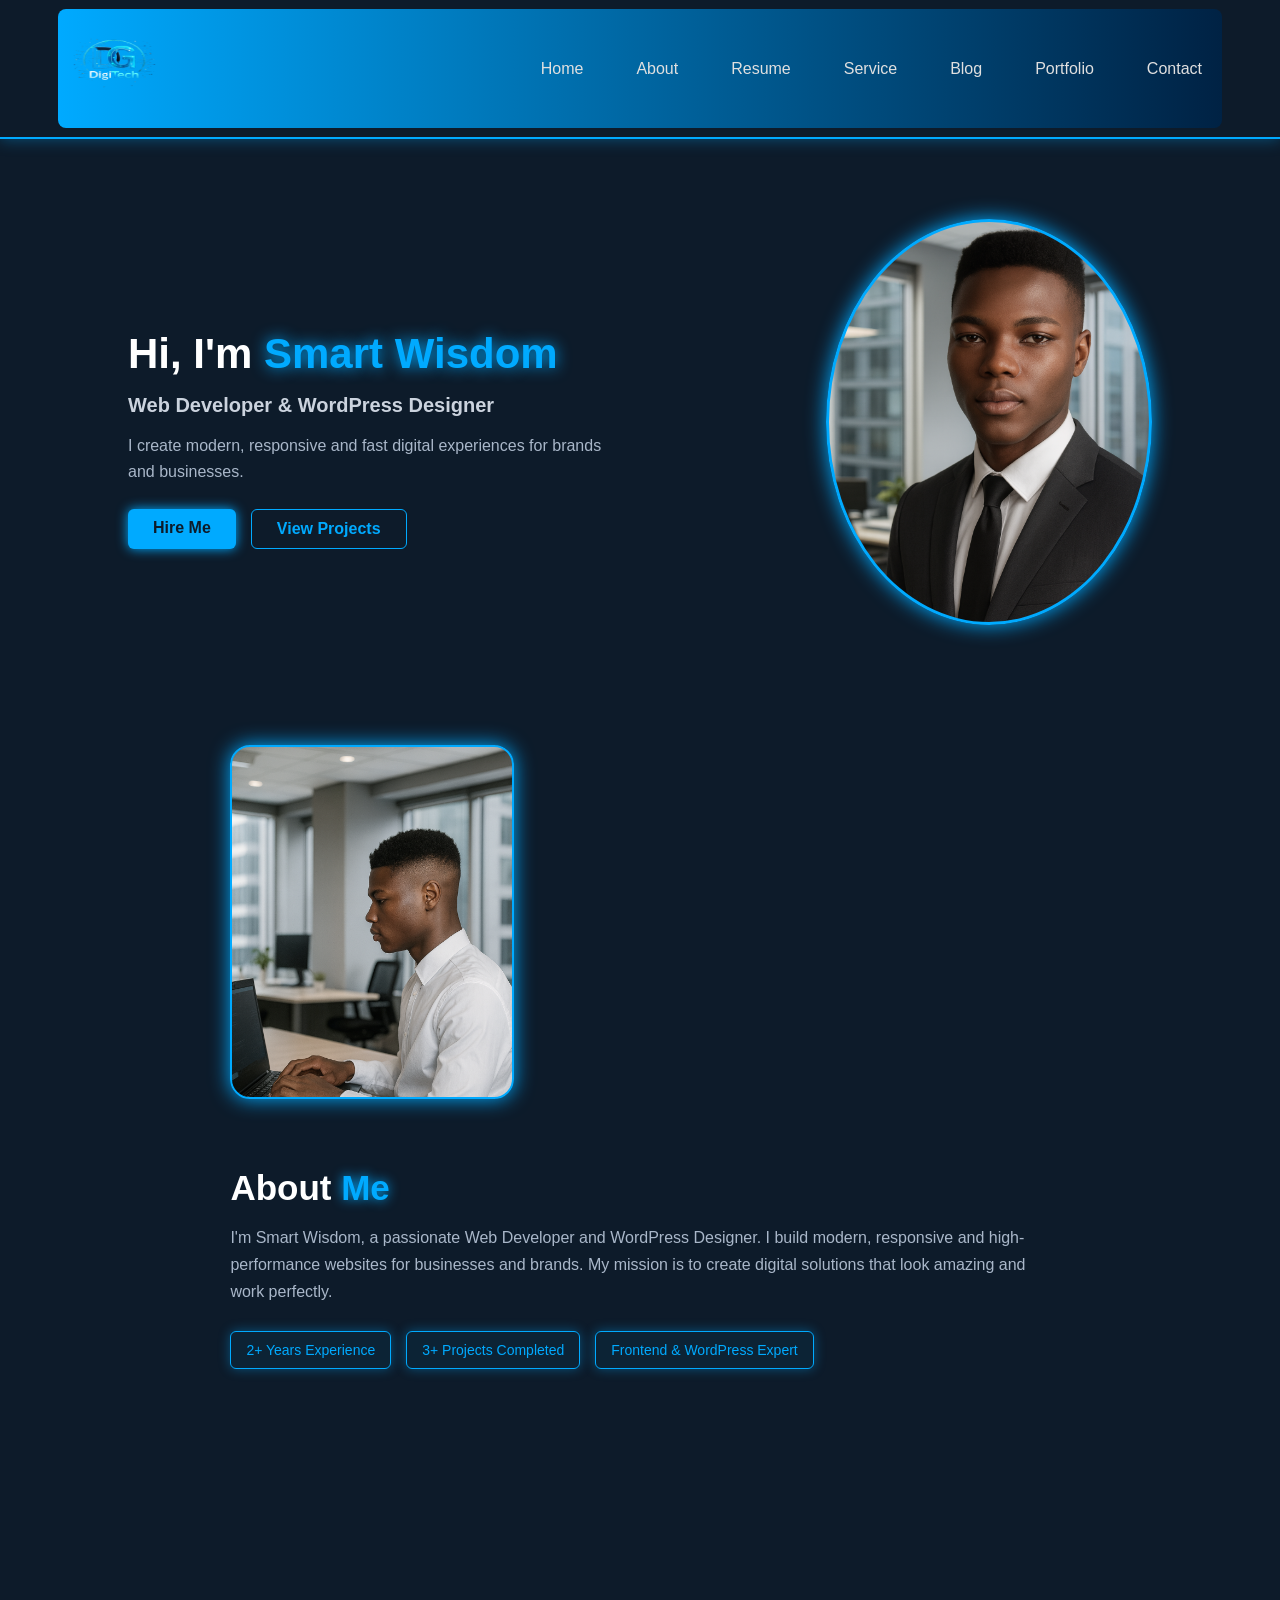
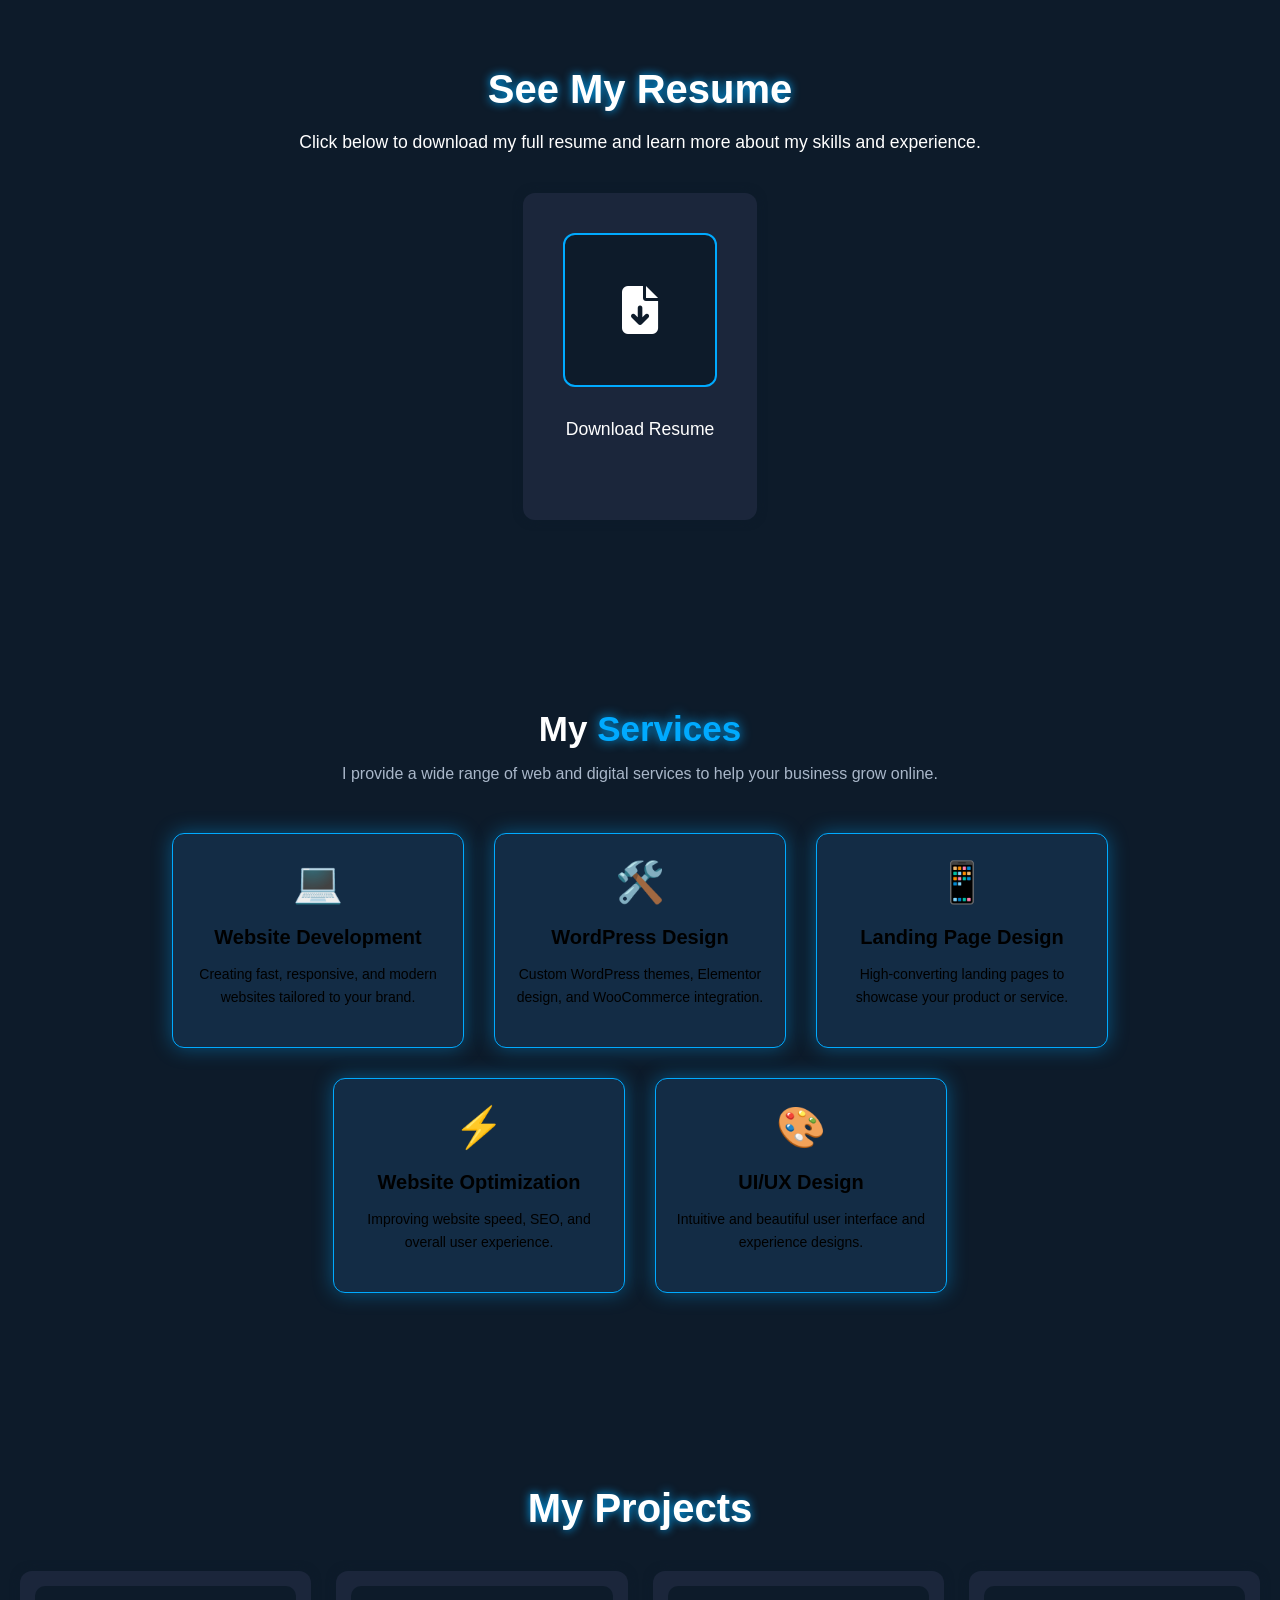
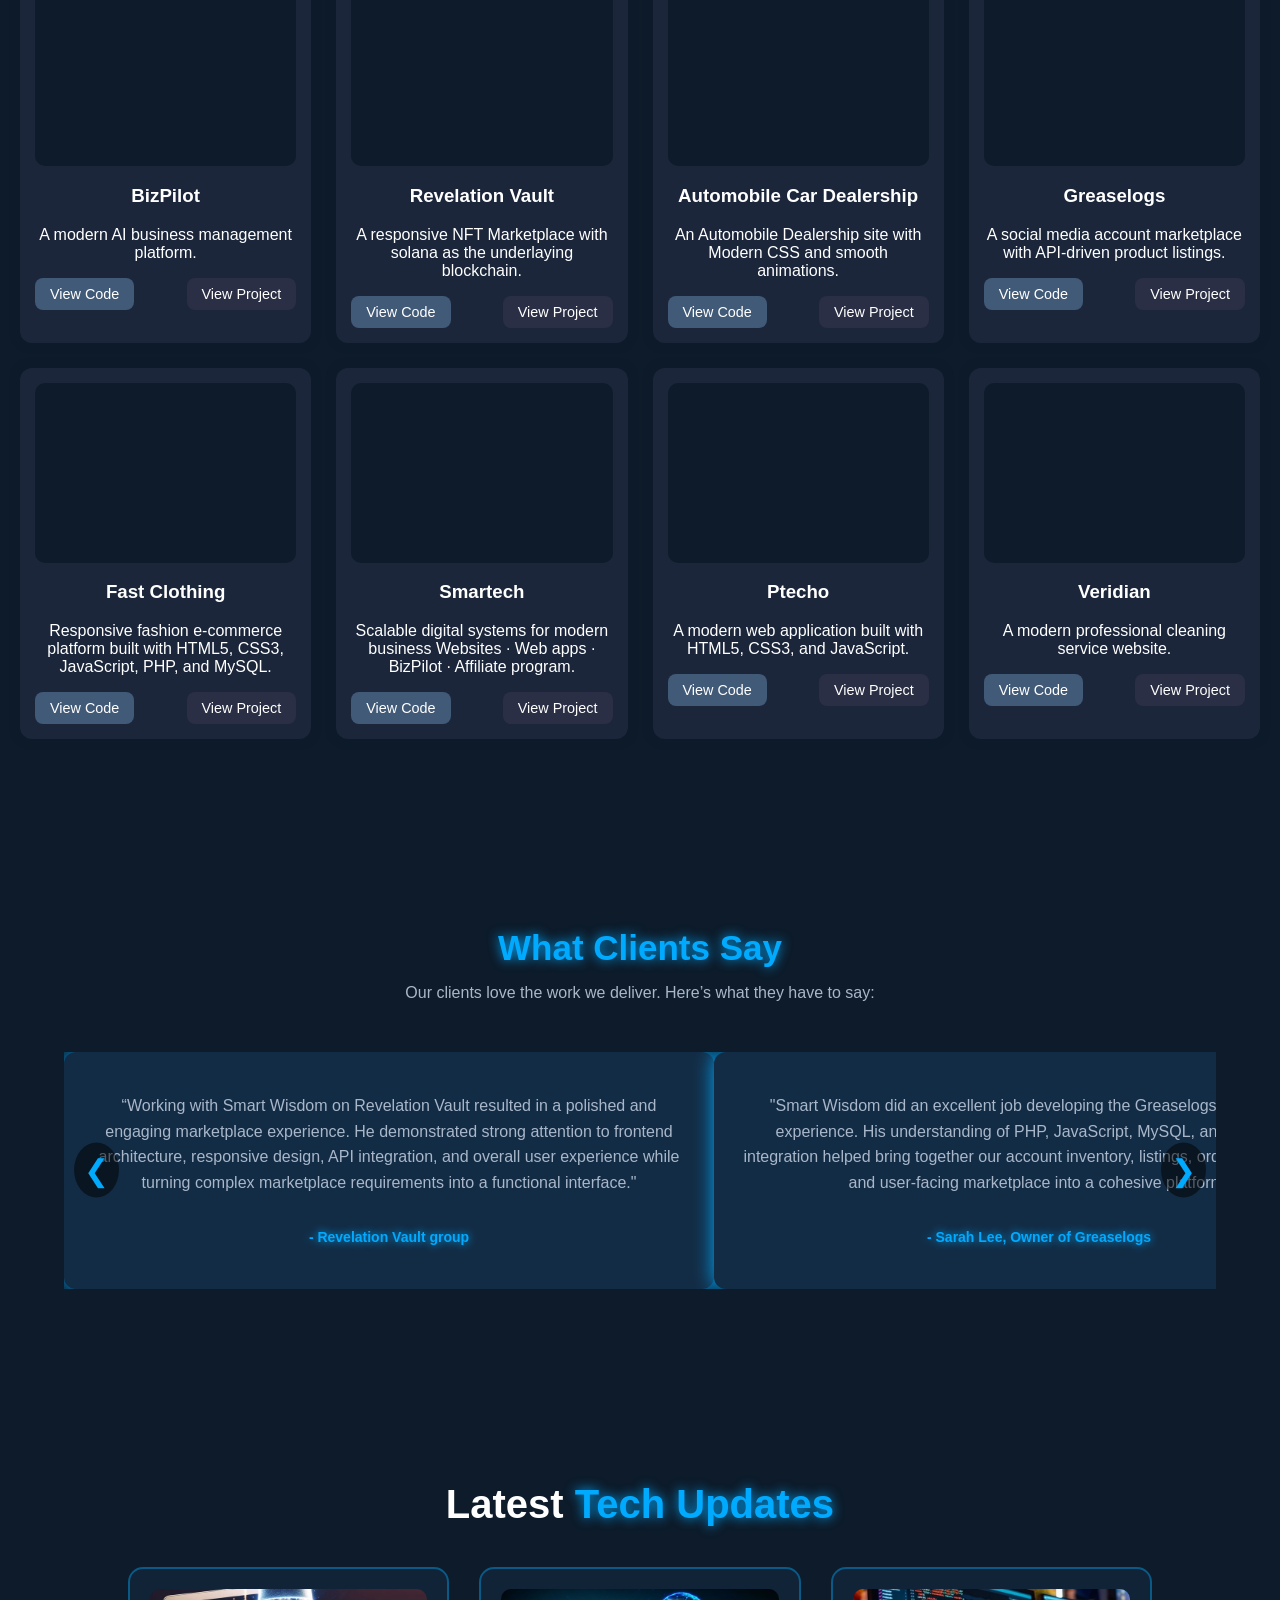
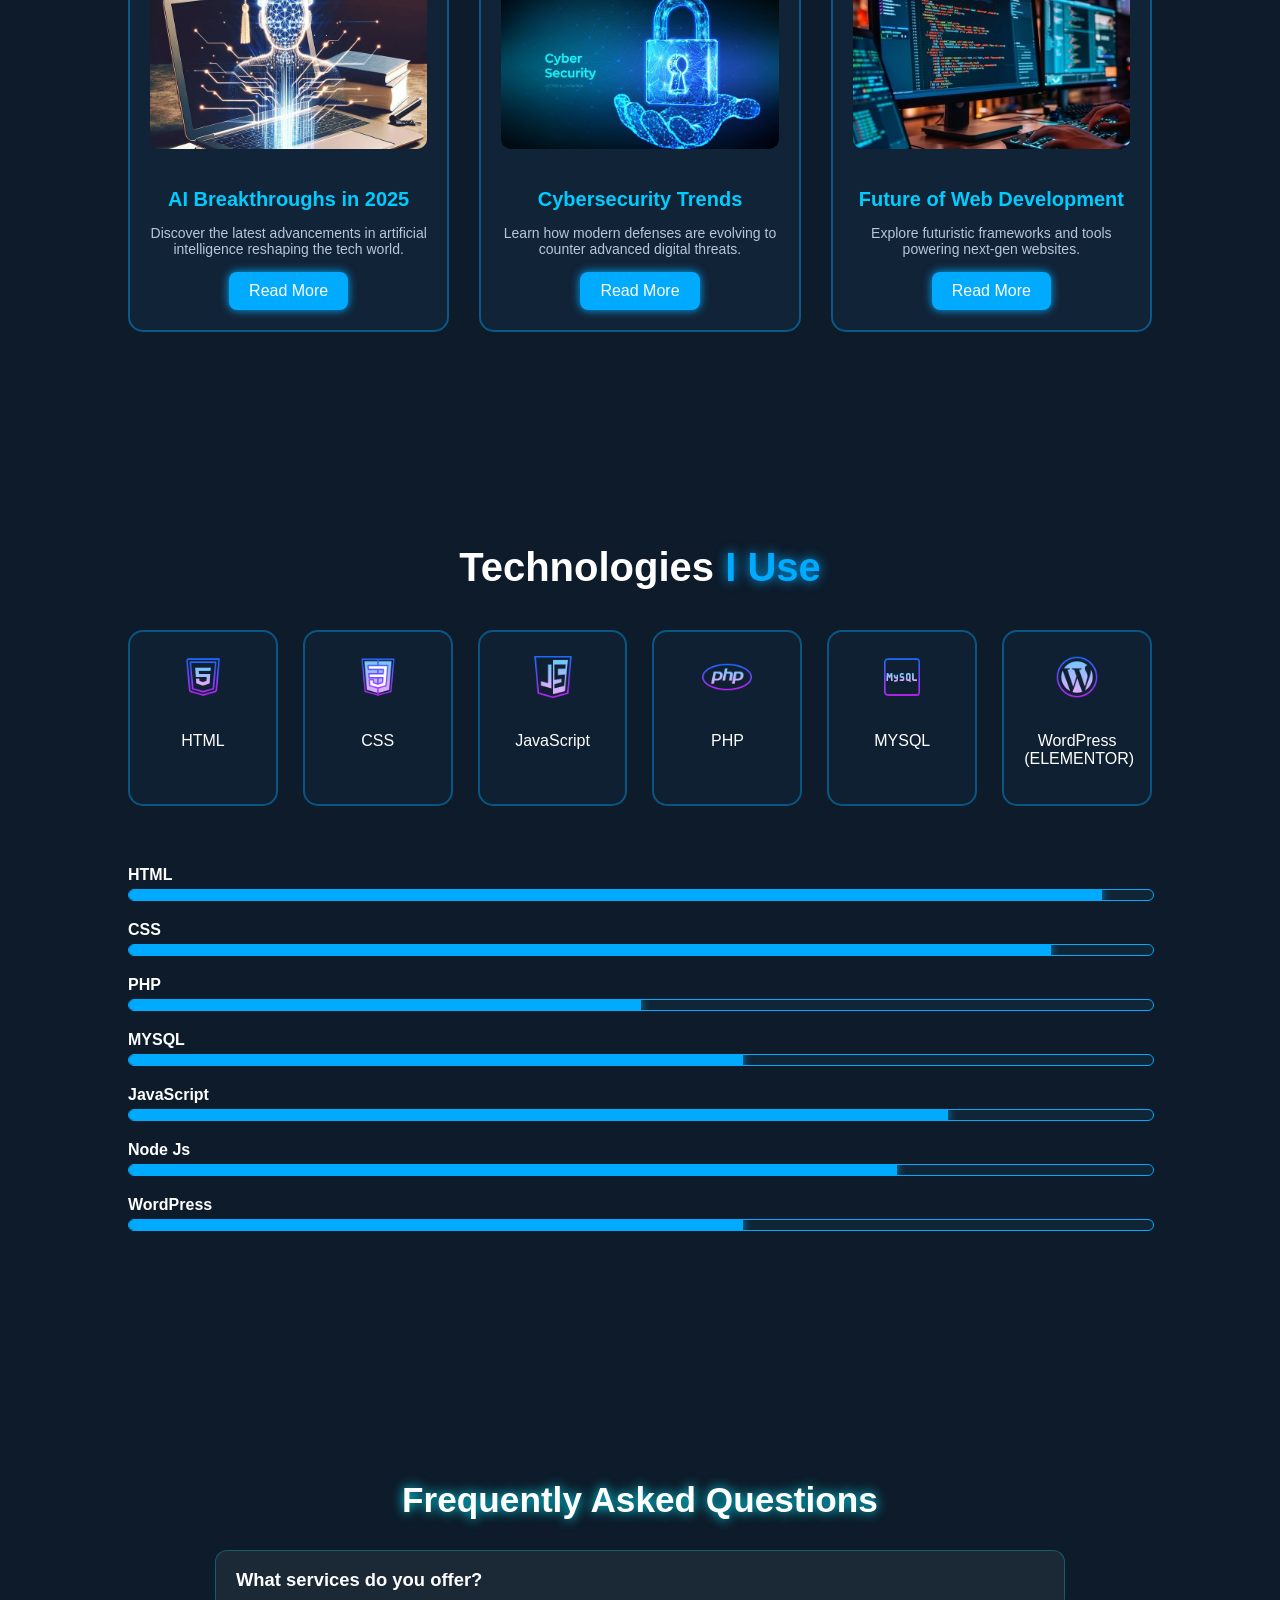
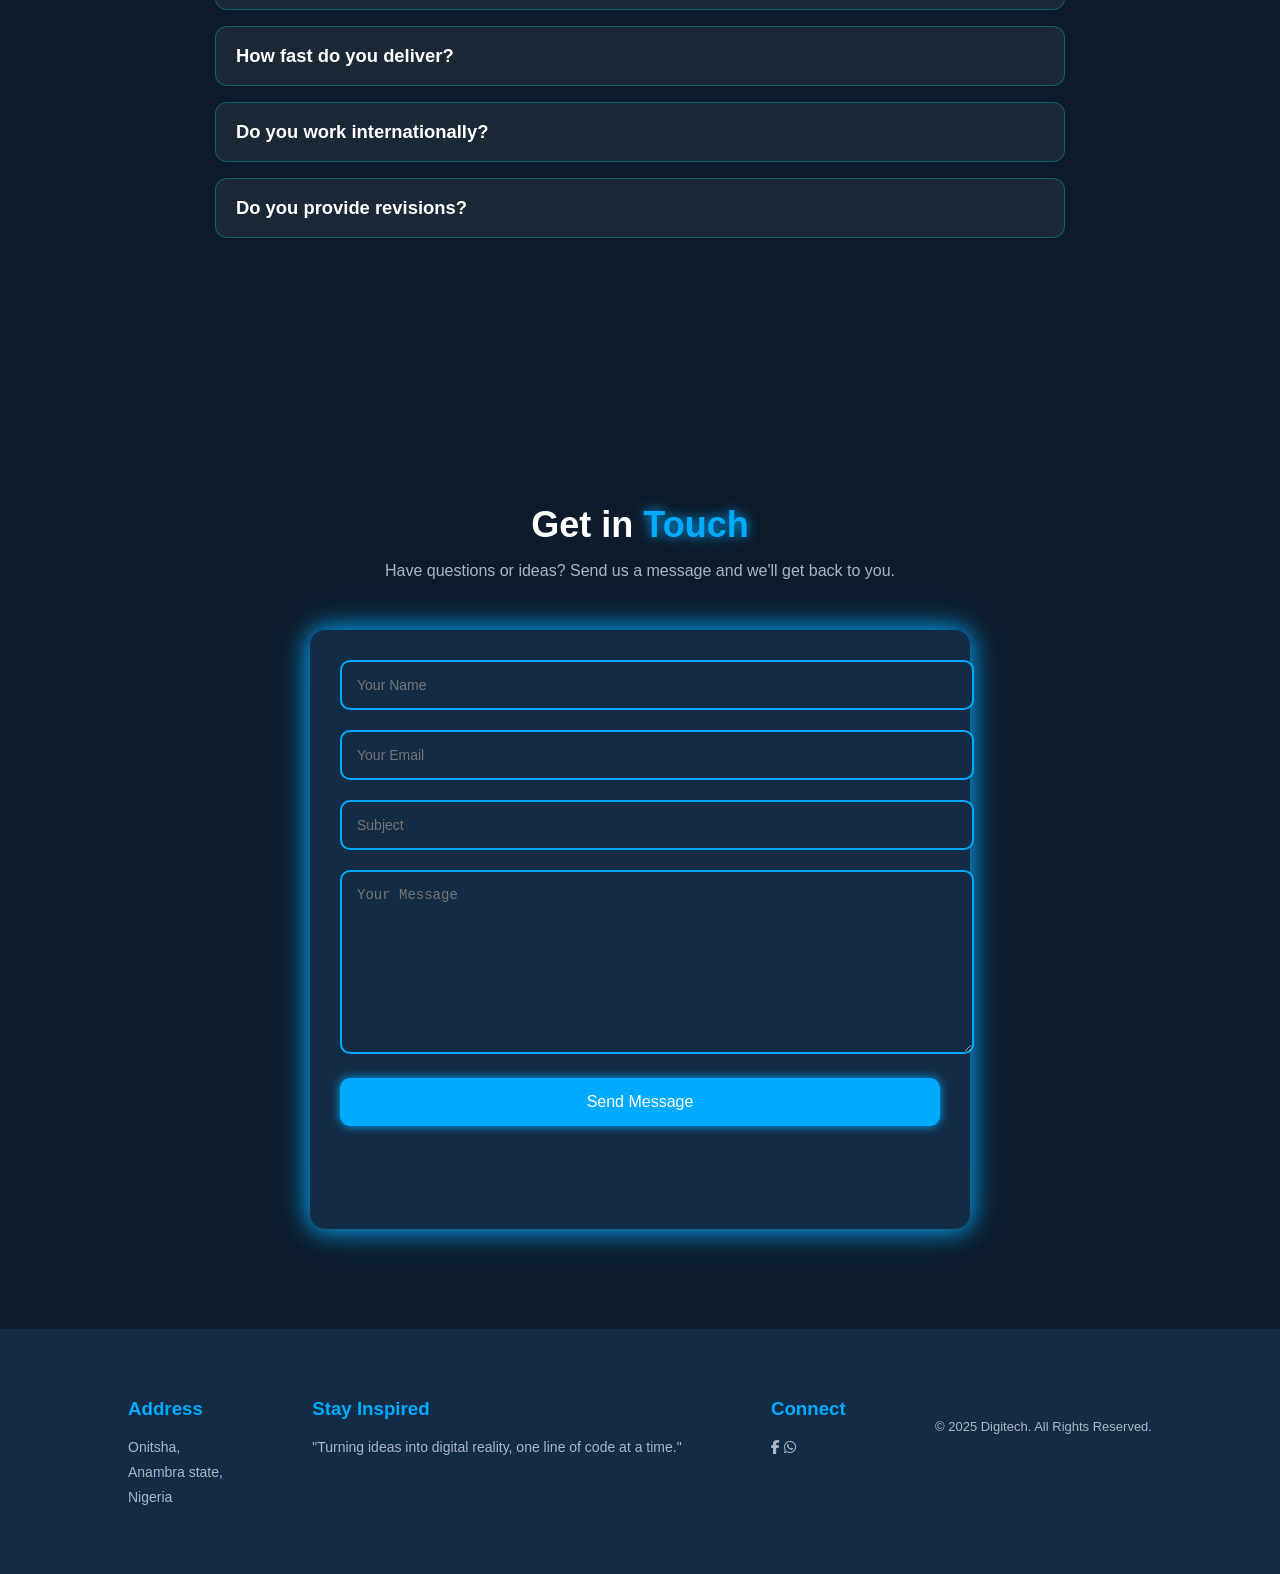
==== index.html @ bf7a1cc3 "Update portfolio and project showcase" ====
<!DOCTYPE html>
<html lang="en">
<head>
  <meta charset="UTF-8">
  <meta name="viewport" content="width=device-width, initial-scale=1.0">
  <meta name="description" conten="Digitech is a Morden web developement website, delivering business landing pages, Portfolio websites, e-Commerce websites -Designed by Smart Wisdom.">
    <meta name="keywords" content="Digitech, web developer, tech blog, digital services, frontend developer, HTML CSS JS">
    <meta name="author" content="Smart Wisdom">
    <meta name="robots" content="index, follow">

    
  

    <!-- SOCIAL SHARE -->
    <meta property="og:title" content="Digitech — Smart Wisdom Portfolio">
    <meta property="og:description" content=", , web development tricks, futuristic design, and digital innovation -Designed by Smart Wisdom">
    <meta property="og:image" content="https://digitechcom.netlify.app/images/logo.png">
    <meta property="og:url" content="https://digitechcom.netlify.app">
    <meta property="og:type" content="website">

    <!-- Twitter Card -->
    <meta name="twitter:card" content="summary_large_image">
    <meta name="twitter:title" content="Digitech- Smart Wisdom Portfolio">
    <meta name="twitter:description"  content="Explore Web Development Ai insights, and futuristic designs by Smart Wisdom.">
    <meta name="twitter:image"  content="https://yourusername.github.io/digitech/images/og-home.jpg">

  <title>Digitech Portfolio</title>
<link rel="shortcut icon" href="logo.png" type="image/png">
  <!-- CSS FILE -->
  <link rel="stylesheet" href="style.css">
  <link
  rel="stylesheet"
  href="https://cdnjs.cloudflare.com/ajax/libs/font-awesome/6.5.0/css/all.min.css"
/> 
<!-- JSON-LD Structured Data for Google Rich Results -->
<script type="application/ld+json">
  {
    "@context": "https://schema.org",
    "@type": "Person",
    "name": "Digitech",
    "url": "https://https://digitechcom.netlify.app/",
    "image": "https://digitechcom.netlify.app/logo.png",
    "sameAs": [
      "https://www.linkedin.com/in/ezekwe-wisdom-119351389?utm_source=share_via&utm_content=profile&utm_medium=member_android
 
      ",
      "https://https://github.com/dtech3168-bit",
      "https://https://web.facebook.com/profile.php?id=61583168787829"
    ],
    "jobTitle": " Frontend Web Developer",
    "description": "Smart Wisdom — Modern web developer delivering business landing pages, portfolio websites, e-commerce solutions, and futuristic UI designs."
  }
</script>
  

</head>

<body>

  <!-- NAVIGATION BAR -->
  <header>
    <nav class="navbar">
      <div class="logo">
        <span class="icon"><img src="logo.png" alt=""></span>
        <!-- <h2>Digi<span>tech</span></h2> -->
      </div>

      <!-- Mobile Hamburger -->
      <div class="hamburger" id="hamburger">
        <span></span>
        <span></span>
        <span></span>
      </div>

      <ul class="nav-links" id="nav-links">
        <li><a href="index.html">Home</a></li>
        <li><a href="#about">About</a></li>
        <li><a href="#resume">Resume</a></li>
        <li><a href="#service">Service</a></li>
        <li><a href="#blog">Blog</a></li>
        <li><a href="#portfolio">Portfolio</a></li>
        <li><a href="#contact">Contact</a></li>
      </ul>
    </nav>
  </header>

  <!-- HERO SECTION -->
  <section id="home" class="hero">
    <div class="hero-content">
      <h1>Hi, I'm <span>Smart Wisdom</span></h1>
      <h2>Web Developer & WordPress Designer</h2>
      <p>I create modern, responsive and fast digital experiences for brands and businesses.</p>

      <div class="hero-buttons">
        <a href="#contact" class="btn-primary">Hire Me</a>
        <a href="#portfolio" class="btn-secondary">View Projects</a>
      </div>
    </div>

    <div class="hero-image">
      <div class="placeholder"></div>
    </div>
    <section id="about" class="about">
      <div class="about-image">
          <div class="about-placeholder"></div>
        
      </div>
  
      <div class="about-content">
          <h2>About <span>Me</span></h2>
          <p>
              I'm Smart Wisdom, a passionate Web Developer and WordPress Designer. 
              I build modern, responsive and high-performance websites for businesses and brands.
              My mission is to create digital solutions that look amazing and work perfectly.
          </p>
  
          <div class="about-highlights">
              <div class="highlight-box">2+ Years Experience</div>
              <div class="highlight-box">3+ Projects Completed</div>
              <div class="highlight-box">Frontend & WordPress Expert</div>
          </div>
  
          <!-- <div class="skills">
              <span>HTML</span>
              <span>CSS</span>
              <span>JavaScript</span>
              <span>WordPress</span>
              <span>UI/UX</span>
          </div> -->
      </div>
  </section> 
  
  </section>

<section id="resume" class="resume-section">
    <h2 class="section-title">See My Resume</h2>
    <p>Click below to download my full resume and learn more about my skills and experience.</p>

    <div class="resume-container">
        <a href="smart Wisdom.pdf" download class="resume-card">
            <div class="resume-placeholder">
                <i class="fas fa-file-download fa-3x"></i>
            </div>
            <p>Download Resume</p>
        </a>
    </div>
</section> 


                <!-- SERVICE -->
  <section id="service" class="services">
    <h2>My <span>Services</span></h2>
    <p class="services-intro">
        I provide a wide range of web and digital services to help your business grow online.
    </p>

    <div class="services-container">
        <div class="service-card">
            <div class="service-icon">💻</div>
            <h3>Website Development</h3>
            <p>Creating fast, responsive, and modern websites tailored to your brand.</p>
        </div>

        <div class="service-card">
            <div class="service-icon">🛠️</div>
            <h3>WordPress Design</h3>
            <p>Custom WordPress themes, Elementor design, and WooCommerce integration.</p>
        </div>

        <div class="service-card">
            <div class="service-icon">📱</div>
            <h3>Landing Page Design</h3>
            <p>High-converting landing pages to showcase your product or service.</p>
        </div>

        <div class="service-card">
            <div class="service-icon">⚡</div>
            <h3>Website Optimization</h3>
            <p>Improving website speed, SEO, and overall user experience.</p>
        </div>

        <div class="service-card">
            <div class="service-icon">🎨</div>
            <h3>UI/UX Design</h3>
            <p>Intuitive and beautiful user interface and experience designs.</p>
        </div>
    </div>
</section>

<!-- PROJECT -->
<section id="portfolio" class="portfolio-section">
  <h2 class="section-title">My Projects</h2>

  <div class="portfolio-container">

      <div class="portfolio-card" data-project="proj1" data-url="https://bizpilot.smartech.com.ng">

        <div class="img-container">
            <div class="spinner"></div>
            <img class="project-thumb" alt="Smartech Project Screenshot" loading="lazy">
        </div>
          <h3>BizPilot</h3>
          <p>A modern AI business management platform.</p>
          <div class="portfolio-buttons">
              <a href="#" target="_blank" class="btn-code">View Code</a>
              <button class="btn-project">View Project</button>
          </div>
      </div>

      <div class="portfolio-card" data-project="proj2" data-url="https://revelation-vault.com">
          
        <div class="img-container">
            <div class="spinner"></div>
            <img class="project-thumb" alt="Smartech Preview" loading="lazy">
        </div>
          <h3>Revelation Vault</h3>
          <p>A responsive NFT Marketplace with solana as the underlaying blockchain.</p>
          <div class="portfolio-buttons">
              <a href="https://github.com/dtech3168-bit/revelation-vault" target="_blank" class="btn-code">View Code</a>
              <button class="btn-project">View Project</button>
          </div>
      </div>

      <div class="portfolio-card" data-project="proj3" data-url="https://elittin.netlify.app/">
        
        <div class="img-container">
            <div class="spinner"></div>
            <img class="project-thumb" alt="Automobile Dealership Screenshot" loading="lazy">
        </div>
          <h3>Automobile Car Dealership</h3>
          <p>An Automobile Dealership site with Modern CSS and smooth animations.</p>
          <div class="portfolio-buttons">
              <a href="https://github.com/dtech3168-bit/elite" target="_blank" class="btn-code">View Code</a>
              <button class="btn-project">View Project</button>
          </div>
      </div>

      <div class="portfolio-card" data-project="proj4" data-url="https://greaselogs.com">
        
        <div class="img-container">
            <div class="spinner"></div>
            <img class="project-thumb" alt="Greaselogs Screenshot" loading="lazy">
        </div>
          <h3>Greaselogs</h3>
          <p>A social media account marketplace with API-driven product listings.</p>
          <div class="portfolio-buttons">
              <a href="https://github.com/dtech3168-bit/greaselogs" target="_blank" class="btn-code">View Code</a>
              <button class="btn-project">View Project</button>
          </div>
      </div>


       <div class="portfolio-card" data-project="proj5" data-url="https://fastclothing.smartech.com.ng/">
        
        <div class="img-container">
            <div class="spinner"></div>
            <img class="project-thumb" alt="Fast Clothing Screenshot" loading="lazy">
        </div>
          <h3>Fast Clothing</h3>
          <p>Responsive fashion e-commerce platform built with HTML5, CSS3, JavaScript, PHP, and MySQL.</p>
          <div class="portfolio-buttons">
              <a href="https://github.com/dtech3168-bit/fastclothing" target="_blank" class="btn-code">View Code</a>
              <button class="btn-project">View Project</button>
          </div>
      </div>

       <div class="portfolio-card" data-project="proj6" data-url="https://smartech.com.ng/">
        
        <div class="img-container">
            <div class="spinner"></div>
            <img class="project-thumb" alt="Smartech Screenshot" loading="lazy">
        </div>
          <h3>Smartech</h3>
          <p>Scalable digital systems for modern business

Websites · Web apps · BizPilot · Affiliate program.</p>
          <div class="portfolio-buttons">
              <a href="https://github.com/dtech3168-bit/smartech" target="_blank" class="btn-code">View Code</a>
              <button class="btn-project">View Project</button>
          </div>
      </div>

       <div class="portfolio-card" data-project="proj7" data-url="https://ptecho.netlify.app/">
        
        <div class="img-container">
            <div class="spinner"></div>
            <img class="project-thumb" alt="Ptecho Screenshot" loading="lazy">
        </div>
          <h3>Ptecho</h3>
          <p>A modern web application built with HTML5, CSS3, and JavaScript.</p>
          <div class="portfolio-buttons">
              <a href="https://github.com/dtech3168-bit/ptecho" target="_blank" class="btn-code">View Code</a>
              <button class="btn-project">View Project</button>
          </div>
      </div>

       <div class="portfolio-card" data-project="proj8" data-url="https://veridian-eight.vercel.app/">
        
        <div class="img-container">
            <div class="spinner"></div>
            <img class="project-thumb" alt="Veridian Screenshot" loading="lazy">
        </div>
          <h3>Veridian</h3>
          <p>A modern professional cleaning service website.</p>
          <div class="portfolio-buttons">
              <a href="https://github.com/dtech3168-bit/veridian" target="_blank" class="btn-code">View Code</a>
              <button class="btn-project">View Project</button>
          </div>
      </div>


  </div>
</section>

<!-- PROJECT POPUP -->
<div id="project-popup" class="popup">
  <div class="popup-content">
      <span class="close-popup">&times;</span>
      <img id="popup-image" src="" alt="Project Preview">
      <div id="popup-text"></div>
      <div class="popup-actions" style="margin-top: 20px;">
          <a id="popup-visit-btn" href="#" target="_blank" class="btn-project" style="display: inline-block; text-align: center;">Visit Live Site</a>
      </div>
  </div>
</div>
 


   <!-- TESTIMONIALS SECTION -->
   <section id="testimonials" class="testimonials">
    <h2> <span> What Clients Say</span></h2>
    <p class="testimonials-intro">Our clients love the work we deliver. Here’s what they have to say:</p>
  
    <div class="testimonials-carousel">
      <button class="carousel-btn prev">&#10094;</button>
     
      <div class="testimonials-wrapper">
        <!-- Card 1 -->
        <div class="testimonial-card">
          <p class="testimonial-text">“Working with Smart Wisdom on Revelation Vault resulted in a polished and engaging marketplace experience. He demonstrated strong attention to frontend architecture, responsive design, API integration, and overall user experience while turning complex marketplace requirements into a functional interface."</p>
          <div class="testimonial-client-wrapper">
            <h4 class="testimonial-client">- Revelation Vault group</h4>
          </div>
        </div>
  
        <!-- Card 2 -->
        <div class="testimonial-card">
          <p class="testimonial-text">"Smart Wisdom did an excellent job developing the Greaselogs marketplace experience. His understanding of PHP, JavaScript, MySQL, and REST API integration helped bring together our account inventory, listings, ordering workflows, and user-facing marketplace into a cohesive platform"</p>
          <div class="testimonial-client-wrapper">
            
            <h4 class="testimonial-client">- Sarah Lee, Owner of Greaselogs</h4>
           </div>
        </div>
  
        <!-- Card 3 -->
        <div class="testimonial-card">
          <p class="testimonial-text">"Smart Wisdom built a clean and responsive e-commerce experience for Fast Clothing with strong attention to product presentation, mobile responsiveness, navigation, and conversion-focused UI. The final interface provides a smooth and straightforward shopping experience across devices"</p>
          <div class="testimonial-client-wrapper">
            
            <h4 class="testimonial-client">- Michael Smith, fast-clothing Boutique manager</h4>
          </div>
        </div>
      </div>
  
      <button class="carousel-btn next">&#10095;</button>
    </div>
  </section> 
  
  
    <!-- BLOG -->
<section class="blog-section" id="blog">
  <h2 class="blog-title">Latest <span>Tech Updates</span></h2>

  <div class="blog-container">

    <!-- Card 1 -->
    <div class="blog-card">
      <img src="ai.jpg" alt="AI Image">
      <div class="blog-content">
        <h3>AI Breakthroughs in 2025</h3>
        <p>Discover the latest advancements in artificial intelligence reshaping the tech world.</p>
        <a href="blog-post1.html" class="read-btn">Read More</a>
      </div>
    </div>

    <!-- Card 2 -->
    <div class="blog-card">
      <img src="cyber security.jpg" alt="Cybersecurity">
      <div class="blog-content">
        <h3>Cybersecurity Trends</h3>
        <p>Learn how modern defenses are evolving to counter advanced digital threats.</p>
        <a href="blog-post2.html" class="read-btn">Read More</a>
      </div>
    </div>

    <!-- Card 3 -->
    <div class="blog-card">
      <img src="coding background.jpg" alt="Web Development">
      <div class="blog-content">
        <h3>Future of Web Development</h3>
        <p>Explore futuristic frameworks and tools powering next-gen websites.</p>
        <a href="blog-post3.html" class="read-btn">Read More</a>
      </div>
    </div>

  </div>
</section>
<section class="tech-section" id="technologies">
 
<!-- Dark overlay -->
<div class="tech-overlay"></div>

<div class="tech-content">

  <h2 class="tech-title">Technologies <span>I Use</span></h2>

  
<!-- TECH -->
<div class="tech-icons">
  <div class="tech-card">
    <img src="icons8-html5-64.png" alt="HTML">
    <p>HTML</p>
  </div>
  <div class="tech-card">
    <img src="icons8-css3-64.png" alt="CSS">
    <p>CSS</p>
  </div>
  <div class="tech-card">
    <img src="icons8-javascript-logo-64.png" alt="JavaScript">
    <p>JavaScript</p>
  </div>
  <div class="tech-card">
    <img src="icons8-php-64.png" alt="Php">
    <p>PHP</p>
  </div>
  <div class="tech-card">
    <img src="icons8-mysql-64.png" alt="MYSQL">
    <p>MYSQL</p>
  </div>
  <div class="tech-card">
    <img src="icons8-wordpress-64.png" alt="WordPress">
    <p>WordPress (ELEMENTOR)</p>
  </div>
</div>

<!-- SKILL BARS -->
<div class="skill-bars">

  <div class="skill">
    <span>HTML</span>
    <div class="bar"><div class="progress" data-width="95%"></div></div>
  </div>

  <div class="skill">
    <span>CSS</span>
    <div class="bar"><div class="progress" data-width="90%"></div></div>
  </div>

  <div class="skill">
    <span>PHP</span>
    <div class="bar"><div class="progress" data-width="50%"></div></div>
  </div>

  <div class="skill">
    <span>MYSQL</span>
    <div class="bar"><div class="progress" data-width="60%"></div></div>
  </div>

  <div class="skill">
    <span>JavaScript</span>
    <div class="bar"><div class="progress" data-width="80%"></div></div>
  </div>

   <div class="skill">
    <span>Node Js</span>
    <div class="bar"><div class="progress" data-width="75%"></div></div>
  </div> 

  <div class="skill">
    <span>WordPress</span>
    <div class="bar"><div class="progress" data-width="60%"></div></div>
  </div>

</div>

</div>
</section> 
    <!-- FAQ -->
<section class="faq-clean-section">
  <h2 class="faq-clean-title fade-in">Frequently Asked Questions</h2>

  <div class="faq-clean-item fade-in">
      <div class="faq-clean-question">What services do you offer?</div>
      <div class="faq-clean-answer">I offer Frontend web development, WordPress design, SEO, business card designs, Site Renovation and more.</div>
  </div>

  <div class="faq-clean-item fade-in">
      <div class="faq-clean-question">How fast do you deliver?</div>
      <div class="faq-clean-answer">Most projects take between 3–14 days depending on complexity.</div>
  </div>

  <div class="faq-clean-item fade-in">
      <div class="faq-clean-question">Do you work internationally?</div>
      <div class="faq-clean-answer">Yes, I work with clients from any country in the world.</div>
  </div>

  <div class="faq-clean-item fade-in">
      <div class="faq-clean-question">Do you provide revisions?</div>
      <div class="faq-clean-answer">Yes, I offer multiple revisions until you are satisfied.</div>
  </div>
</section> 

      <!-- CONTACT -->
<section class="contact" id="contact">
  <h2>Get in <span>Touch</span></h2>
  <p class="contact-intro">Have questions or ideas? Send us a message and we'll get back to you.</p>

  <!-- Neon lines -->
  <div class="neon-lines">
    <div class="line line-left"></div>
    <div class="line line-right"></div>
  </div>

  <!-- Contact Form -->
  <form class="contact-form" id="contactForm" action="https://api.web3forms.com/submit" method="POST">
    <input type="hidden" name="access_key" value="2882ff86-e757-499e-8b92-94247248aa4c">

    <div class="form-group">
      <input type="text" name="name" placeholder="Your Name" required>
    </div>
    <div class="form-group">
      <input type="email" name="email" placeholder="Your Email" required>
    </div>
    <div class="form-group">
      <input type="text" name="subject" placeholder="Subject" required>
    </div>
    <div class="form-group">
      <textarea name="message" placeholder="Your Message" required></textarea>
    </div>
    <button type="submit" class="btn-submit">Send Message</button>

    <div class="form-success" id="formSuccess">Your message has been sent successfully!</div>
  </form>
</section>



<!-- FOOTER -->
<footer class="footer">
  <div class="footer-container">
    <!-- Address -->
    <div class="footer-section">
      <h3>Address</h3>
      <p>Onitsha,<br>Anambra state,<br>Nigeria</p>
    </div>

    <!-- Motivational write-up -->
    <div class="footer-section">
      <h3>Stay Inspired</h3>
      <p>"Turning ideas into digital reality, one line of code at a time."</p>
    </div>

    <!-- Quick Links --
    <div class="footer-section">
      <h3>Quick Links</h3>
      <ul>
        <li><a href="#home">Home</a></li>
        <li><a href="#about">About</a></li>
        <li><a href="#service">Services</a></li>
        <li><a href="#portfolio">Portfolio</a></li>
        <li><a href="#contact">Chatbot</a></li>
      </ul>
    </div>-->

    <div class="footer-section">
      <h3>Connect</h3>
      <a href="https://web.facebook.com/profile.php?id=61583168787829" target="_blank" class="social-btn facebook">
        <i class="fab fa-facebook-f"></i>
      </a>
      <a href="https://wa.me/+2349016637603" target="_blank" class="social-btn whatsapp">
        <i class="fab fa-whatsapp"></i>
      </a>
    </div> 
  <p class="footer-copy">© 2025 Digitech. All Rights Reserved.</p>
</footer> 

  <!-- JS FILE -->
  <script src="script.js"></script>

</body>
</html>
---- style.css ----
/* GLOBAL */
body {
  margin: 0;
  padding: 0;
  font-family: Arial, sans-serif;
  background-color: #0d1b2a;
}

/* NAVBAR */
header {
  background-color: #0d1b2a;
  width: 100%;
  padding: 15px 0;
  position: sticky;
  top: 0;
  z-index: 100;
  border-bottom: 2px solid #00aaff;
  box-shadow: 0 0 15px rgba(0, 170, 255, 0.4);
}

.navbar {
  width: 90%;
  margin: auto;
  display: flex;
  align-items: center;
  justify-content: space-between;
  position: relative;
}

/* Continuous moving neon border around the navbar */
.navbar::before {
  content: '';
  position: absolute;
  inset: -6px;
  background: linear-gradient(90deg, #00aaff, #002244, #00aaff);
  background-size: 200% 100%;
  border-radius: 8px;
  z-index: -1;
  animation: borderGlow 4s linear infinite;
}

@keyframes borderGlow {
  0% {
    background-position: 0% 50%;
  }
  100% {
    background-position: 200% 50%;
  }
}

/* Logo */
.logo {
  display: flex;
  align-items: center;
  gap: 8px;
  
}

  .logo .icon {
  font-size: 28px;
  color: #00aaff;
  /* text-shadow: 0 0 10px #00aaff, 0 0 20px #00aaff; */
  animation: glow 1.5s infinite alternate;
  border-radius: 50px;
}  
.icon img {
  height: 100px;
 width: 100px;
}

@keyframes glow {
  from { box-shadow: 0 0 10px #00aaff; }
  to   { box-shadow: 0 0 25px #00aaff; }
}

.logo h2 {
  color: white;
  font-size: 24px;
  font-weight: 700;
}

.logo h2 span {
  color: #00aaff;
}

/* NAV LINKS */
.nav-links {
  display: flex;
  gap: 25px;
  list-style: none;
}

.nav-links li a {
  text-decoration: none;
  color: #e0e0e0;
  padding: 8px 14px;
  border-radius: 6px;
  transition: 0.3s ease;
  font-size: 16px;
}

/* Hover glowing box */
.nav-links li a:hover {
  background-color: #00aaff;
  color: #0d1b2a;
  box-shadow: 0 0 10px #00aaff;
}

/* HAMBURGER MENU */
.hamburger {
  display: none;
  flex-direction: column;
  gap: 5px;
  cursor: pointer;
  padding: 5px;
  border: 1px solid #00aaff;
  border-radius: 4px;
  /* Continuous border pulse */
  animation: hamburgerBorderPulse 1.5s infinite alternate;
}

.hamburger span {
  width: 28px;
  height: 3px;
  background: #00aaff;
  border-radius: 4px;
  box-shadow: 0 0 10px #00aaff;
  transition: 0.3s ease;
}

@keyframes neonPulse {
  from {
    background-color: #00aaff;
    box-shadow: 0 0 5px #00aaff, 0 0 10px #00aaff;
  }
  to {
    background-color: #ffffff;
    box-shadow: 0 0 15px #00aaff, 0 0 25px #00aaff;
  }
}

@keyframes hamburgerBorderPulse {
  from {
    box-shadow: 0 0 5px #00aaff;
  }
  to {
    box-shadow: 0 0 15px #00aaff, inset 0 0 5px #00aaff;
  }
}
/* MOBILE MENU */
@media (max-width: 768px) {
  .nav-links {
    position: absolute;
    top: 75px;
    right: 0;
    width: 100%;
    background: #0d1b2a;
    flex-direction: column;
    text-align: center;
    padding: 20px 0;
    gap: 20px;
    display: none;
    border-top: 1px solid #112b3c;
  }

  .nav-links.show {
    display: flex;
  }

  .hamburger {
    display: flex;
  }
}

/* HERO SECTION */
.hero {
  display: flex;
  align-items: center;
  justify-content: space-between;
  padding: 80px 10%;
  gap: 40px;
  flex-wrap: wrap;
}

.hero-content {
  max-width: 500px;
}

.hero-content h1 {
  font-size: 42px;
  color: white;
  font-weight: 800;
  margin-bottom: 10px;
}

.hero-content h1 span {
  color: #00aaff;
  text-shadow: 0 0 15px #00aaff;
}

.hero-content h2 {
  font-size: 20px;
  color: #cbd3de;
  margin-bottom: 15px;
}

.hero-content p {
  color: #a9b7c9;
  font-size: 16px;
  line-height: 1.6;
  margin-bottom: 25px;
}

/* Buttons */
.hero-buttons {
  display: flex;
  gap: 15px;
}

.btn-primary {
  padding: 10px 25px;
  background: #00aaff;
  color: #0d1b2a;
  border-radius: 6px;
  text-decoration: none;
  font-weight: 600;
  box-shadow: 0 0 12px #00aaff;
  transition: 0.3s ease;
}

.btn-primary:hover {
  background: #0088cc;
  box-shadow: 0 0 20px #00aaff;
}

.btn-secondary {
  padding: 10px 25px;
  border: 1px solid #00aaff;
  color: #00aaff;
  border-radius: 6px;
  text-decoration: none;
  font-weight: 600;
  transition: 0.3s ease;
}

.btn-secondary:hover {
  background: #00aaff;
  color: #0d1b2a;
  box-shadow: 0 0 20px #00aaff;
}

/* Hero placeholder image */
.hero-image .placeholder {
  width: 320px;
  height: 400px;
  border-radius: 50%;
  border: 3px solid #00aaff;
  box-shadow: 0 0 20px #00aaff;
  background: url(wiz.png) no-repeat top;
  background-size: cover;
}

/* HERO RESPONSIVE */
@media (max-width: 768px) {
  .hero {
    text-align: center;
    justify-content: center;
  }

  .hero-buttons {
    justify-content: center;
  }
} 
/* ABOUT SECTION */
.about {
  display: flex;
  align-items: center;
  justify-content: space-between;
  padding: 80px 10%;
  gap: 40px;
  background: #0d1b2a;
  flex-wrap: wrap;
}

.about-image .about-placeholder {
  width: 280px;
  height: 350px;
  border-radius: 20px;
  border: 2px solid #00aaff;
  box-shadow: 0 0 20px #00aaff;
  background: url(work.png)no-repeat top;
  /* background: rgba(0, 170, 255, 0.05); */
  background-size: cover;
  right: 30px;
}

.about-content h2 {
  font-size: 35px;
  color: white;
  margin-bottom: 15px;
  font-weight: 800;
}

.about-content h2 span {
  color: #00aaff;
  text-shadow: 0 0 12px #00aaff;
}

.about-content p {
  color: #a9b7c9;
  font-size: 16px;
  line-height: 1.7;
  margin-bottom: 25px;
}

/* HIGHLIGHTS */
.about-highlights {
  display: flex;
  gap: 15px;
  flex-wrap: wrap;
  margin-bottom: 25px;
}

.highlight-box {
  padding: 10px 15px;
  border: 1px solid #00aaff;
  color: #00aaff;
  border-radius: 6px;
  font-size: 14px;
  box-shadow: 0 0 12px rgba(0, 170, 255, 0.4);
  background: rgba(0, 170, 255, 0.05);
}

/* SKILL TAGS *
.skills {
  display: flex;
  gap: 10px;
  flex-wrap: wrap;
}*

.skills span {
  padding: 8px 15px;
  background: #132c45;
  color: #00aaff;
  border-radius: 6px;
  font-size: 14px;
  border: 1px solid #00aaff;
  transition: 0.3s;
}*/

.highlight-box:hover {
  background: #00aaff;
  color: #0d1b2a;
  box-shadow: 0 0 15px #00aaff;
}

/* RESPONSIVE */
@media (max-width: 768px) {
  .about {
      text-align: center;
      justify-content: center;
  }

  .about-highlights {
      justify-content: center;
  }

  .skills {
      justify-content: center;
  }
} 
/* SERVICES SECTION */
.services {
  padding: 80px 10%;
  background: #0d1b2a;
  text-align: center;
}

.services h2 {
  font-size: 35px;
  color: white;
  margin-bottom: 10px;
  font-weight: 800;
}

.services h2 span {
  color: #00aaff;
  text-shadow: 0 0 12px #00aaff;
}

.services-intro {
  color: #a9b7c9;
  font-size: 16px;
  margin-bottom: 50px;
}

.services-container {
  display: flex;
  flex-wrap: wrap;
  gap: 30px;
  justify-content: center;
}

/* SERVICE CARD */
.service-card {
  background: #132c45;
  border: 1px solid #00aaff;
  border-radius: 12px;
  padding: 25px 20px;
  width: 250px;
  box-shadow: 0 0 20px rgba(0, 170, 255, 0.4);
  transition: 0.3s ease;
}

.service-card:hover {
  background: #00aaff;
  color: #0d1b2a;
  box-shadow: 0 0 30px #00aaff;
}

.service-card .service-icon {
  font-size: 40px;
  margin-bottom: 15px;
}

.service-card h3 {
  font-size: 20px;
  margin-bottom: 10px;
}

.service-card p {
  font-size: 14px;
  line-height: 1.6;
}

/* RESPONSIVE */
@media (max-width: 768px) {
  .services-container {
      flex-direction: column;
      align-items: center;
  }

  .service-card {
      width: 80%;
  }
} 

/* Portfolio Section */
.portfolio-section {
  background: #0d1b2a;
  padding: 80px 20px;
  color: white;
  text-align: center;
}

.section-title {
  font-size: 2.5rem;
  margin-bottom: 40px;
  text-shadow: 0 0 10px #00aaff;
}

.portfolio-container {
  display: grid;
  grid-template-columns: repeat(auto-fit, minmax(280px, 1fr));
  gap: 25px;
}

.portfolio-card {
  background: #1b263b;
  border-radius: 12px;
  overflow: hidden;
  padding: 15px;
  transition: 0.3s;
  box-shadow: 0 0 10px #0d1b2a;
}

.portfolio-card:hover {
  box-shadow: 0 0 20px #3a86ff;
}

.portfolio-card img {
  width: 100%;
  height: 180px;
  object-fit: cover;
  border-radius: 10px;
}

.portfolio-buttons {
  display: flex;
  justify-content: space-between;
  margin-top: 10px;
}

.btn-code, .btn-project {
  padding: 8px 15px;
  border-radius: 8px;
  border: none;
  cursor: pointer;
  text-decoration: none;
  color: white;
  font-size: 0.9rem;
  transition: 0.3s;
}

.btn-code {
  background: #415a77;
}

.btn-code:hover {
  background: #3a86ff;
  box-shadow: 0 0 10px #3a86ff;
}

.btn-project {
  background: #2a2f45;
}

.btn-project:hover {
  background: #00aaff;
  box-shadow: 0 0 10px #00aaff;
}

/* Popup */
.popup {
  display: none;
  position: fixed;
  top:0;
  left:0;
  width:100%;
  height:100%;
  background: rgba(0,0,0,0.8);
  justify-content: center;
  align-items: center;
  z-index: 9999;
  animation: fadeIn 0.4s ease;
}

.popup-content {
  background: #1b263b;
  padding: 25px;
  border-radius: 12px;
  width: 90%;
  max-width: 550px;
  color: white;
  text-align: center;
  position: relative;
}

.popup-content img {
  width: 100%;
  max-height: 250px;
  object-fit: cover;
  border-radius: 10px;
  margin-bottom: 15px;
  box-shadow: 0 0 15px #00aaff;
}

.close-popup {
  position: absolute;
  top: 15px;
  right: 20px;
  font-size: 28px;
  cursor: pointer;
  color: #00aaff;
}

@keyframes fadeIn {
  from {opacity:0;}
  to {opacity:1;}
} 

/* FADE-IN ANIMATION */
.fade-in.visible {
  opacity: 1;
  transform: translateY(0);
  transition: 1s ease;
}

/* Responsive */
@media (max-width: 700px) {
  .section-title {
    font-size: 32px;
  }
} 

/* POPUP ENTRANCE ANIMATION */
.popup {
  display: none;
  position: fixed;
  top: 0;
  left: 0;
  width: 100%;
  height: 100%;
  background: rgba(0, 0, 0, 0.8);
  justify-content: center;
  align-items: center;
  z-index: 9999;
  opacity: 0;
  transition: opacity 0.3s ease;
}

.popup.active {
  display: flex;
  opacity: 1;
}

.popup-content {
  background: #1b263b;
  padding: 25px;
  border-radius: 12px;
  width: 90%;
  max-width: 550px;
  color: white;
  text-align: center;
  position: relative;
  transform: scale(0.7);
  opacity: 0;
  transition: all 0.4s cubic-bezier(0.175, 0.885, 0.32, 1.275); /* Bouncy smooth entrance */
  box-shadow: 0 0 25px rgba(0, 170, 255, 0.3);
}

.popup.active .popup-content {
  transform: scale(1);
  opacity: 1;
}

.popup-content img {
  width: 100%;
  max-height: 250px;
  object-fit: cover;
  border-radius: 10px;
  margin-bottom: 15px;
  box-shadow: 0 0 15px #00aaff;
}

.close-popup {
  position: absolute;
  top: 15px;
  right: 20px;
  font-size: 28px;
  cursor: pointer;
  color: #00aaff;
}

/* Image Container & Neon Spinner */
.img-container {
  position: relative;
  width: 100%;
  height: 180px;
  border-radius: 10px;
  overflow: hidden;
  background: #0d1b2a;
}

.portfolio-card img.project-thumb {
  width: 100%;
  height: 100%;
  object-fit: cover;
  opacity: 0;
  transition: opacity 0.5s ease;
}

.portfolio-card img.project-thumb.loaded {
  opacity: 1;
}

/* Neon Spinner Styling */
.spinner {
  position: absolute;
  top: 50%;
  left: 50%;
  transform: translate(-50%, -50%);
  width: 35px;
  height: 35px;
  border: 3px solid rgba(0, 170, 255, 0.2);
  border-top: 3px solid #00aaff;
  border-radius: 50%;
  animation: spin 0.8s linear infinite;
  box-shadow: 0 0 10px rgba(0, 170, 255, 0.3);
  z-index: 2;
}

.img-container.loaded .spinner {
  display: none;
}

@keyframes spin {
  0% { transform: translate(-50%, -50%) rotate(0deg); }
  100% { transform: translate(-50%, -50%) rotate(360deg); }
}

/* CHATBOT SECTION */
.contact {
  padding: 80px 10%;
  background: #0d1b2a;
  color: white;
  text-align: center;
}

.contact h2 {
  font-size: 35px;
  font-weight: 800;
  margin-bottom: 10px;
}

.contact h2 span {
  color: #00aaff;
  text-shadow: 0 0 12px #00aaff;
}

.contact-intro {
  color: #a9b7c9;
  margin-bottom: 50px;
}

.contact-container {
  display: flex;
  justify-content: center;
}



/* FOOTER */
.footer {
  background: #132c45;
  color: #a9b7c9;
  padding: 50px 10%;
  position: relative;
}

.footer-container {
  display: flex;
  flex-wrap: wrap;
  gap: 40px;
  justify-content: space-between;
}

.footer-section h3 {
  color: #00aaff;
  margin-bottom: 15px;
}

.footer-section p, .footer-section ul, .footer-section a {
  font-size: 14px;
  line-height: 1.8;
  color: #a9b7c9;
  text-decoration: none;
}

.footer-section ul {
  list-style: none;
  padding: 0;
}

.footer-section ul li a:hover {
  color: #00aaff;
}


.footer-copy {
  text-align: center;
  margin-top: 40px;
  font-size: 13px;
  color: #a9b7c9;
}

@media (max-width: 768px) {
  .contact-container, .footer-container {
    flex-direction: column;
    gap: 30px;
    text-align: center;
  }

  .social-btn {
    display: inline-flex;
    align-items: center;
    justify-content: center;
    margin-right: 15px; /* more space on desktop */
    width: 50px; /* slightly bigger on desktop */
    height: 50px;
    border-radius: 50%;
    border: 2px solid;
    color: white;
    font-size: 22px;
    transition: 0.3s;
    position: relative;
    overflow: hidden;
  }
  
  /* Facebook glow */
  .social-btn.facebook {
    border-color: #00aaff;
    color: #00aaff;
  }
  
  .social-btn.facebook:hover {
    background: #00aaff;
    color: #0d1b2a;
    box-shadow: 0 0 15px #00aaff, 0 0 30px #00aaff, 0 0 45px #00aaff;
    transform: scale(1.15);
  }
  
  /* WhatsApp glow */
  .social-btn.whatsapp {
    border-color: #25D366;
    color: #25D366;
  }
  
  .social-btn.whatsapp:hover {
    background: #25D366;
    color: #0d1b2a;
    box-shadow: 0 0 15px #25D366, 0 0 30px #25D366, 0 0 45px #25D366;
    transform: scale(1.15);
  }
  
  /* Optional glowing gradient sweep */
  .social-btn::after {
    content: "";
    position: absolute;
    width: 100%;
    height: 100%;
    top: 0;
    left: -100%;
    background: linear-gradient(120deg, rgba(255,255,255,0.2), rgba(255,255,255,0));
    transition: 0.5s;
  }
  
  .social-btn:hover::after {
    left: 0;
  }
  
  /* Desktop adjustments */
  @media (min-width: 769px) {
    .social-btn {
      margin-right: 20px;
      font-size: 24px;
      width: 55px;
      height: 55px;
    }
  }
  
  /* Mobile adjustments */
  @media (max-width: 768px) {
    .social-btn {
      width: 45px;
      height: 45px;
      font-size: 20px;
      margin-right: 10px;
      margin-bottom: 10px;
    }
  } 
}

.testimonials {
  padding: 80px 5%;
  background: #0d1b2a;
  color: white;
  text-align: center;
}

.testimonials h2 {
  font-size: 35px;
  font-weight: 800;
  margin-bottom: 10px;
  text-align: center;
}

.testimonials h2 span {
  color: #00aaff;
  text-shadow: 0 0 12px #00aaff;
  text-align: center;
}

.testimonials-intro {
  color: #a9b7c9;
  margin-bottom: 50px;
}

/* Carousel */
.testimonials-carousel {
  position: relative;
  display: flex;
  align-items: center;
  justify-content: center;
}

.testimonials-wrapper {
  display: flex;
  overflow: hidden;
  scroll-behavior: smooth;
  width: 100%;
}

/* Each card takes 100% of visible wrapper width */
.testimonial-card {
  flex: 0 0 100%;
  max-width: 600px; /* Optional limit for large screens */
  margin: 0 auto;
  background: #132c45;
  border-radius: 12px;
  padding: 25px;
  box-shadow: 0 0 20px #00aaff;
  transition: transform 0.3s;
}

.testimonial-card:hover {
  transform: translateY(-5px);
  box-shadow: 0 0 25px #00aaff, 0 0 40px #00aaff;
}

.testimonial-text {
  font-size: 16px;
  line-height: 1.6;
  margin-bottom: 15px;
  color: #a9b7c9;
}

/* Client info */
.testimonial-client-wrapper {
  display: flex;
  align-items: center;
  gap: 10px;
  margin-top: 15px;
  justify-content: center;
}

.testimonial-img {
  width: 50px;
  height: 50px;
  border-radius: 50%;
  border: 2px solid #00aaff;
  object-fit: cover;
  box-shadow: 0 0 10px #00aaff;
  animation: pulseGlow 2s infinite;
}

.testimonial-client {
  font-weight: 700;
  color: #00aaff;
  text-shadow: 0 0 8px #00aaff;
  font-size: 14px;
}

/* Pulsing animation */
@keyframes pulseGlow {
  0%,100% { box-shadow: 0 0 8px #00aaff, 0 0 15px #00aaff; }
  50% { box-shadow: 0 0 12px #00aaff, 0 0 25px #00aaff; }
}

/* Carousel buttons */
.carousel-btn {
  background: rgba(0,0,0,0.5);
  border: none;
  color: #00aaff;
  font-size: 30px;
  padding: 10px;
  border-radius: 50%;
  cursor: pointer;
  position: absolute;
  top: 50%;
  transform: translateY(-50%);
  z-index: 10;
  transition: 0.3s;
}

.carousel-btn:hover {
  box-shadow: 0 0 20px #00aaff;
}

.carousel-btn.prev { left: 10px; }
.carousel-btn.next { right: 10px; }

/* Responsive adjustments */
@media (max-width: 768px) {
  .testimonial-card {
    padding: 20px;
  }

  .testimonial-img {
    width: 45px;
    height: 45px;
  }

  .carousel-btn {
    font-size: 25px;
    padding: 8px;
  }
}
/* BLOG  */
.blog-section {
  padding: 80px 10%;
  background: #0d1b2a;
  color: white;
  text-align: center;
}

.blog-title {
  font-size: 40px;
  margin-bottom: 40px;
  font-weight: 800;
}

.blog-title span {
  color: #00aaff;
  text-shadow: 0 0 12px #00aaff;
}

/* Blog Container */
.blog-container {
  display: grid;
  grid-template-columns: repeat(auto-fit, minmax(280px, 1fr));
  gap: 30px;
}

/* Blog Card */
.blog-card {
  background: #112336;
  padding: 20px;
  border-radius: 15px;
  border: 2px solid rgba(0, 170, 255, 0.4);
  box-shadow: 0 0 0 transparent;
  opacity: 0;
  transform: translateY(20px);
  transition: 0.8s ease, box-shadow 0.4s ease;
}

/* Hover glow */
.blog-card:hover {
  transform: translateY(-5px);
  box-shadow: 0 0 20px #00aaff, 0 0 40px #00aaff;
  border-color: #00aaff;
}

/* Image */
.blog-card img {
  width: 100%;
  height: 160px;
  object-fit: cover;
  border-radius: 10px;
  margin-bottom: 15px;
}

/* Content */
.blog-card h3 {
  font-size: 20px;
  margin-bottom: 10px;
  color: #00ccff;
}

.blog-card p {
  color: #b8c6d9;
  margin-bottom: 15px;
  font-size: 14px;
}

.read-btn {
  display: inline-block;
  padding: 10px 20px;
  background: #00aaff;
  color: white;
  text-decoration: none;
  border-radius: 8px;
  transition: 0.3s;
  box-shadow: 0 0 10px #00aaff;
}

.read-btn:hover {
  background: #00ccff;
  box-shadow: 0 0 20px #00aaff;
}

/* Fade in animation */
.blog-card.show {
  opacity: 1;
  transform: translateY(0);
}

/* Responsive */
@media (max-width: 768px) {
  .blog-title {
    font-size: 30px;
  }
} 

/* ===== CONTACT PREVIEW SECTION ===== */
/* Body and Section */
body {
  margin: 0;
  font-family: 'Segoe UI', sans-serif;
  background: #0d1b2a;
}

.contact {
  padding: 100px 10%;
  color: white;
  text-align: center;
  position: relative;
  overflow: hidden;
}

.contact h2 {
  font-size: 36px;
  font-weight: 800;
  margin-bottom: 10px;
}

.contact h2 span {
  color: #00aaff;
  text-shadow: 0 0 12px #00aaff;
}

.contact-intro {
  color: #a9b7c9;
  margin-bottom: 50px;
  font-size: 16px;
}

/* Neon lines */
.neon-lines {
  position: absolute;
  top: 50%;
  left: 50%;
  width: 0;
  height: 4px;
  transform: translate(-50%, -50%);
  pointer-events: none;
}

.line {
  position: absolute;
  height: 4px;
  width: 50%;
  background: #00aaff;
  box-shadow: 0 0 15px #00aaff, 0 0 30px #00aaff50;
}

.line-left {
  left: -50%;
}

.line-right {
  right: -50%;
}

/* Animate collision */
.neon-lines.active .line-left {
  animation: collideLeft 0.6s forwards;
}

.neon-lines.active .line-right {
  animation: collideRight 0.6s forwards;
}

@keyframes collideLeft {
  0% { left: -50%; }
  100% { left: 0; }
}

@keyframes collideRight {
  0% { right: -50%; }
  100% { right: 0; }
}

/* Contact Form */
.contact-form {
  max-width: 600px;
  margin: 50px auto 0;
  display: flex;
  flex-direction: column;
  gap: 20px;
  background: #132c45;
  border-radius: 15px;
  padding: 30px;
  box-shadow: 0 0 15px #00aaff50;
  opacity: 0;
  transform: translateY(50px);
  transition: all 1s ease;
}

/* Fade-in and ascend with glow */
.contact-form.active {
  opacity: 1;
  transform: translateY(0);
  box-shadow: 0 0 25px #00aaff, 0 0 50px #00aaff50;
}

/* Form Inputs */
.contact-form .form-group input,
.contact-form .form-group textarea {
  width: 100%;
  padding: 15px;
  border-radius: 10px;
  border: 2px solid #00aaff;
  background: #132c45;
  color: white;
  font-size: 14px;
  outline: none;
  transition: 0.3s;
}

.contact-form .form-group input:focus,
.contact-form .form-group textarea:focus {
  border-color: #00ccff;
  box-shadow: 0 0 15px #00aaff;
}

.contact-form textarea {
  min-height: 150px;
  resize: vertical;
}

/* Submit Button */
.btn-submit {
  padding: 15px;
  font-size: 16px;
  background: #00aaff;
  color: white;
  border: none;
  border-radius: 10px;
  cursor: pointer;
  transition: 0.3s;
  box-shadow: 0 0 10px #00aaff;
}

.btn-submit:hover {
  background: #00ccff;
  box-shadow: 0 0 20px #00aaff, 0 0 30px #00aaff;
  transform: scale(1.05);
}

/* Success message */
.form-success {
  margin-top: 15px;
  padding: 10px;
  background: #00aaff;
  color: white;
  border-radius: 10px;
  opacity: 0;
  transform: translateY(-10px);
  transition: all 0.5s ease;
  text-align: center;
  font-weight: 600;
}

.form-success.show {
  opacity: 1;
  transform: translateY(0);
}

/* Responsive */
@media (max-width: 768px) {
  .contact {
    padding: 60px 5%;
  }
  .contact-form {
    margin-top: 30px;
  }
} 
/* TECH */
.tech-section {
  position: relative;
  padding: 100px 10%;
  color: white;
  overflow: hidden;
}


.tech-content {
  position: relative;
  z-index: 3;
}

/* Title */
.tech-title {
  text-align: center;
  font-size: 40px;
  font-weight: 800;
  margin-bottom: 40px;
}

.tech-title span {
  color: #00aaff;
  text-shadow: 0 0 12px #00aaff;
}

/* ICON GRID */
.tech-icons {
  display: grid;
  grid-template-columns: repeat(auto-fit, minmax(140px, 1fr));
  gap: 25px;
  margin-bottom: 60px;
}

.tech-card {
  background: rgba(17, 35, 54, 0.7);
  border: 2px solid rgba(0, 170, 255, 0.4);
  border-radius: 15px;
  padding: 20px;
  text-align: center;
  transition: 0.4s;
  opacity: 0;
  transform: translateY(20px);
}

.tech-card img {
  width: 50px;
  margin-bottom: 10px;
}

.tech-card:hover {
  box-shadow: 0 0 20px #00aaff, 0 0 40px #00aaff;
  transform: translateY(-5px);
  border-color: #00aaff;
}

.tech-card.show {
  opacity: 1;
  transform: translateY(0);
}

/* SKILL BARS */
.skill-bars {
  display: flex;
  flex-direction: column;
  gap: 20px;
}

.skill span {
  font-size: 16px;
  font-weight: 600;
}

.bar {
  width: 100%;
  height: 10px;
  background: #102536;
  border-radius: 20px;
  margin-top: 5px;
  overflow: hidden;
  border: 1px solid #00aaff;
}

.progress {
  height: 100%;
  width: 0;
  background: #00aaff;
  box-shadow: 0 0 10px #00aaff;
  transition: width 1.5s ease;
}

/* Fade-in Animation */
.show {
  opacity: 1 !important;
  transform: translateY(0) !important;
} 
  /*FAQ Section*/
.faq-section {
  padding: 80px 20px;
  background: #0d1b2a;
  color: white;
  text-align: center;
}

.faq-title {
  font-size: 2.5rem;
  margin-bottom: 40px;
  text-shadow: 0 0 10px #00aaff;
}

/* Container */
.faq-container {
  max-width: 800px;
  margin: auto;
}

/* FAQ Item box */
.faq-item {
  background: rgba(255, 255, 255, 0.05);
  margin-bottom: 15px;
  border-radius: 10px;
  overflow: hidden;
  border-left: 3px solid #00aaff;
  transition: 0.3s;

  /* Start hidden for animation */
  opacity: 0;
  transform: translateY(30px);
}

/* Glow on hover */
.faq-item:hover {
  box-shadow: 0 0 15px #00aaff;
}

/* When visible (trigger fade-in) */
.faq-item.show {
  animation: fadeInUp 0.6s ease forwards;
}

/* Fade-in animation */
@keyframes fadeInUp {
  from {
      opacity: 0;
      transform: translateY(30px);
  }
  to {
      opacity: 1;
      transform: translateY(0);
  }
}

.faq-clean-section {
  max-width: 850px;
  margin: 80px auto;
  padding: 40px 20px;
  color: white;
}

.faq-clean-title {
  text-align: center;
  font-size: 2.2rem;
  margin-bottom: 30px;
  text-shadow: 0 0 12px #00eaff;
}

/* FAQ ITEMS */
.faq-clean-item {
  background: rgba(255, 255, 255, 0.06);
  border: 1px solid rgba(0, 255, 255, 0.25);
  border-radius: 12px;
  padding: 18px 20px;
  margin-bottom: 16px;
  cursor: pointer;
  transition: 0.3s ease;
}

.faq-clean-item:hover {
  box-shadow: 0 0 12px #00eaff;
  border-color: #00eaff;
}

/* QUESTION */
.faq-clean-question {
  font-size: 1.15rem;
  font-weight: 600;
}

/* ANSWER */
.faq-clean-answer {
  max-height: 0;
  opacity: 0;
  overflow: hidden;
  line-height: 1.6;
  transition: 0.45s ease;
  margin-top: 0;
}

/* OPEN ACCORDION STATE */
.faq-clean-item.active .faq-clean-answer {
  max-height: 300px;
  opacity: 1;
  margin-top: 10px;
}

/* FADING ON SCROLL */
.fade-in {
  opacity: 0;
  transform: translateY(25px);
  transition: 0.8s ease;
}

.fade-in.show {
  opacity: 1;
  transform: translateY(0);
} 
    /* POP UP */

    .resume-section {
      background: #0d1b2a;
      padding: 80px 20px;
      text-align: center;
      color: white;
  }
  
  .resume-section .section-title {
      font-size: 2.5rem;
      margin-bottom: 20px;
      text-shadow: 0 0 10px #00aaff;
  }
  
  .resume-section p {
      margin-bottom: 40px;
      font-size: 1.1rem;
  }
  
  .resume-container {
      display: flex;
      justify-content: center;
  }
  
  .resume-card {
      display: flex;
      flex-direction: column;
      align-items: center;
      background: #1b263b;
      padding: 40px;
      border-radius: 12px;
      text-decoration: none;
      color: white;
      transition: 0.3s;
      box-shadow: 0 0 10px #0d1b2a;
  }
  
  .resume-card:hover {
      box-shadow: 0 0 20px #3a86ff;
      transform: translateY(-5px);
  }
  
  .resume-placeholder {
      background: #0d1b2a;
      border: 2px solid #00aaff;
      border-radius: 12px;
      width: 150px;
      height: 150px;
      display: flex;
      justify-content: center;
      align-items: center;
      margin-bottom: 15px;
      transition: 0.3s;
  }
  
  .resume-card:hover .resume-placeholder {
      box-shadow: 0 0 20px #00aaff;
  } 

  
  .resume-section {
    opacity: 0;
    transform: translateY(30px);
    transition: opacity 1s ease, transform 1s ease;
}

.resume-section.show {
    opacity: 1;
    transform: translateY(0);
}
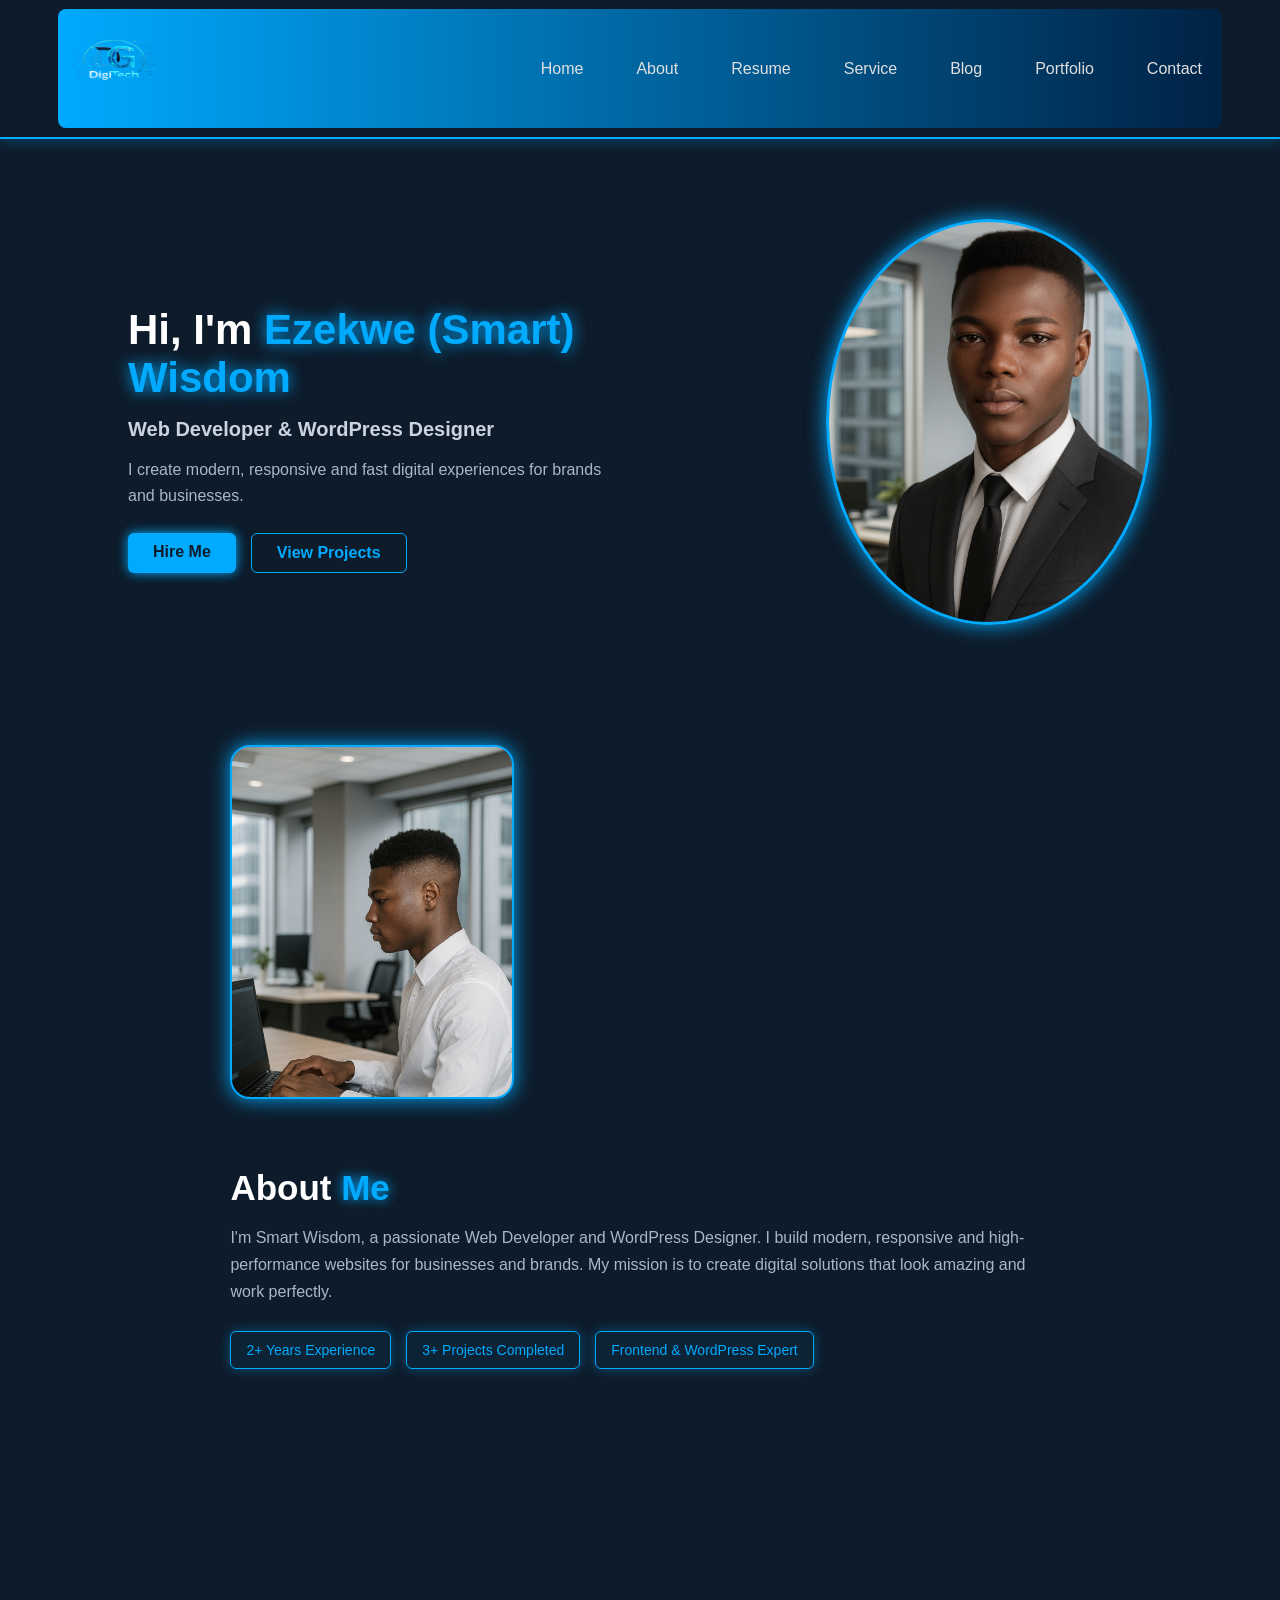
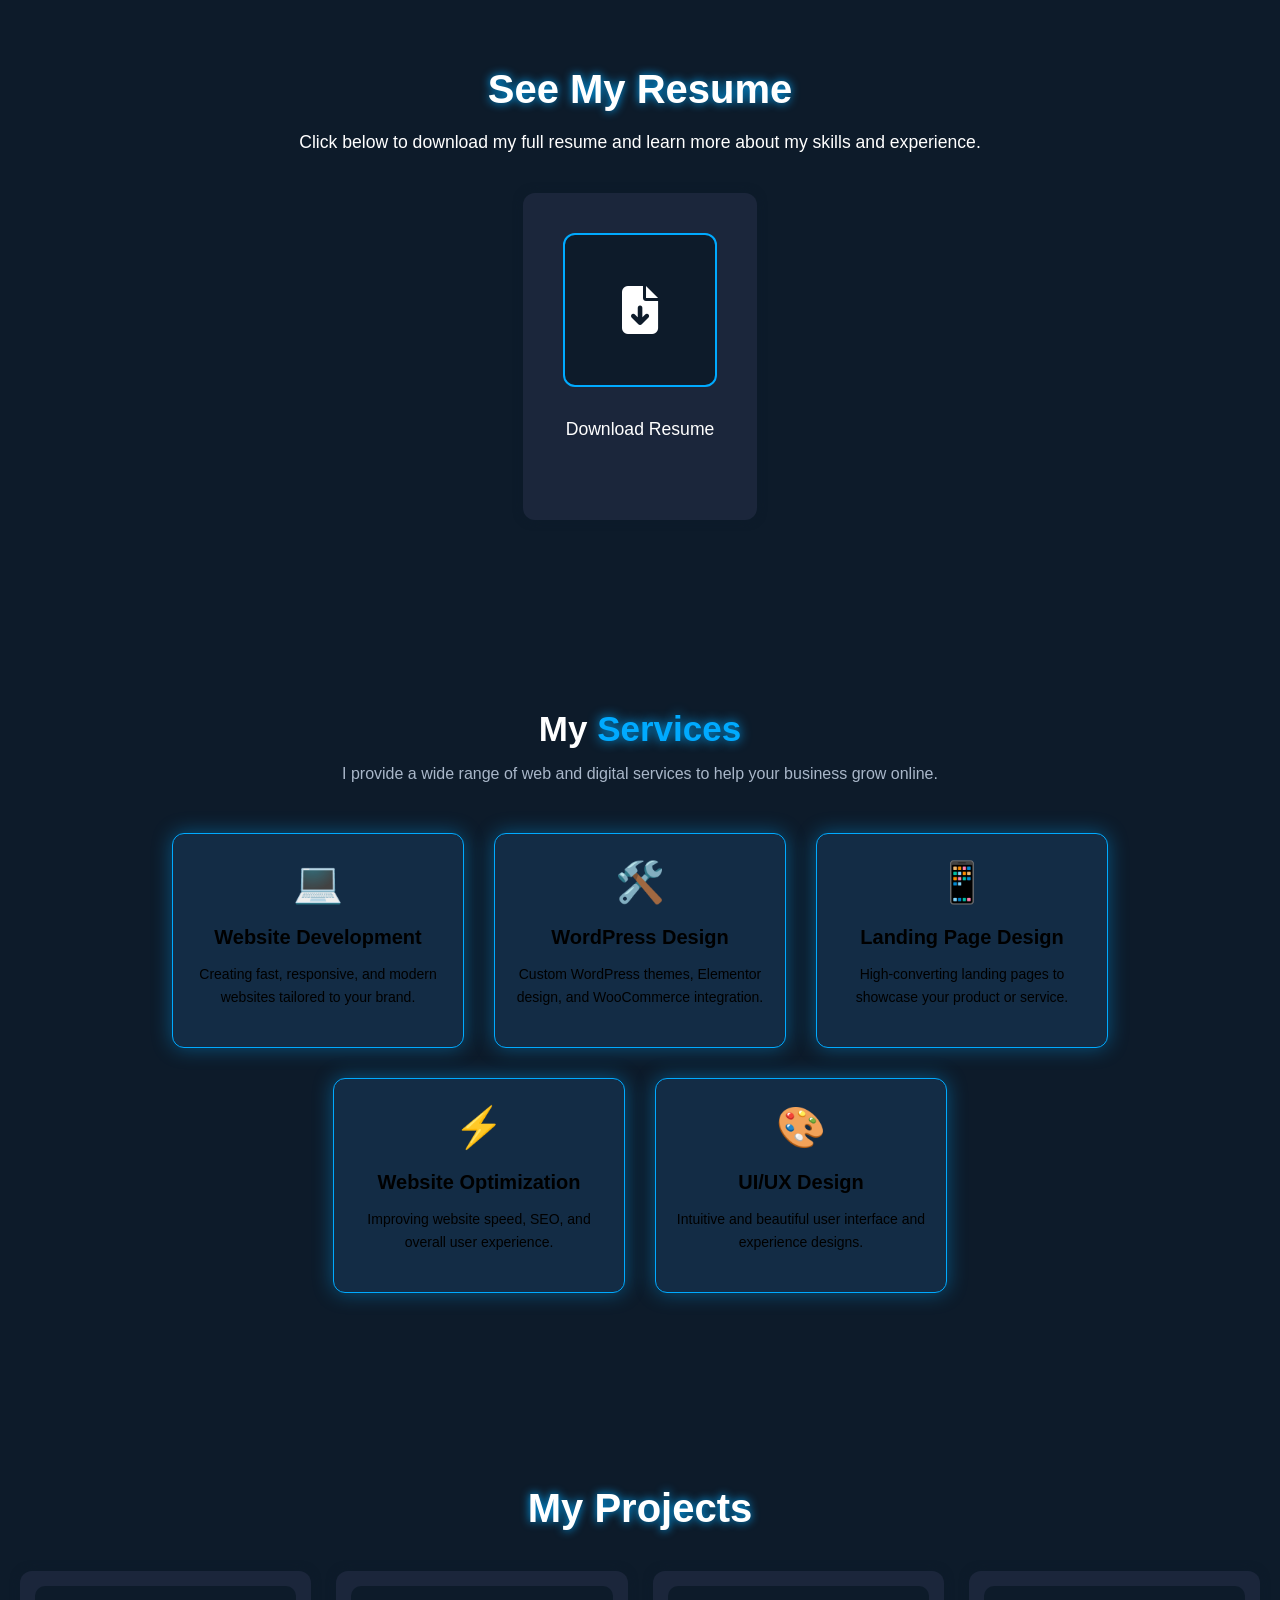
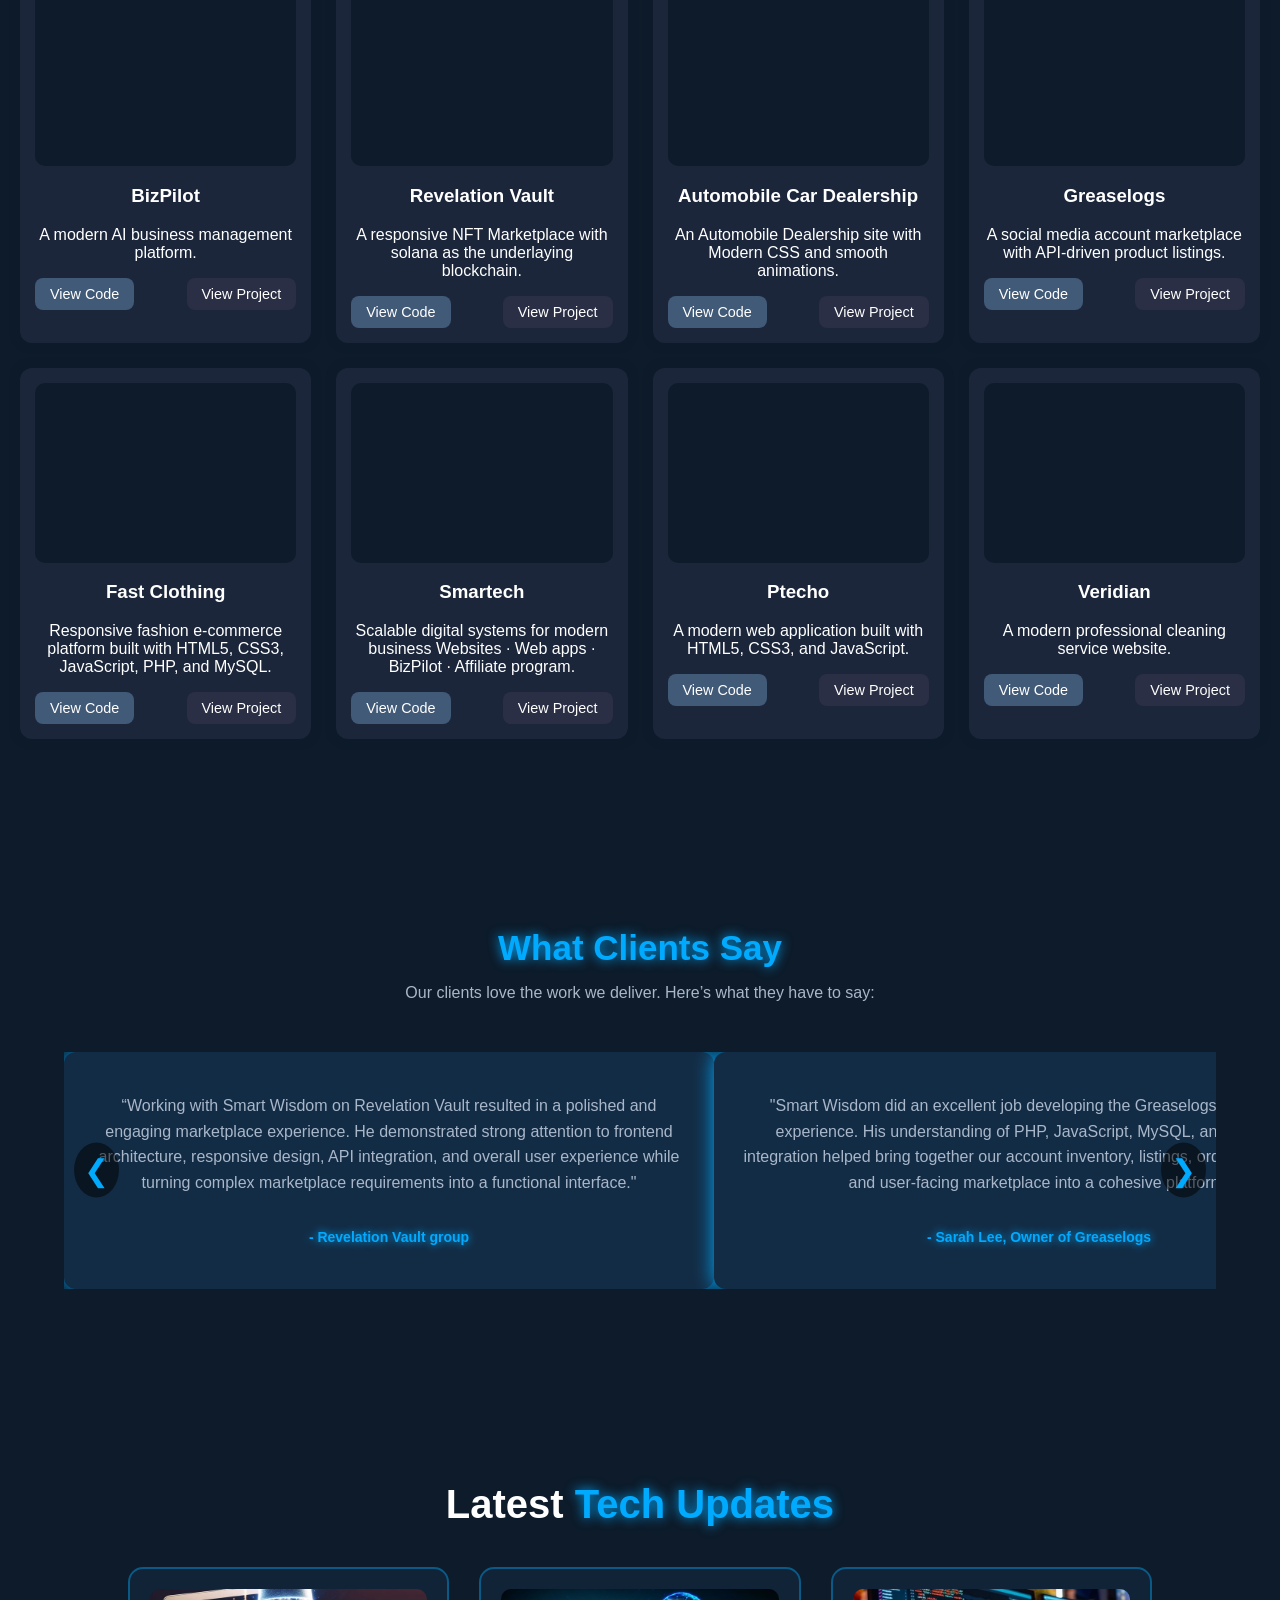
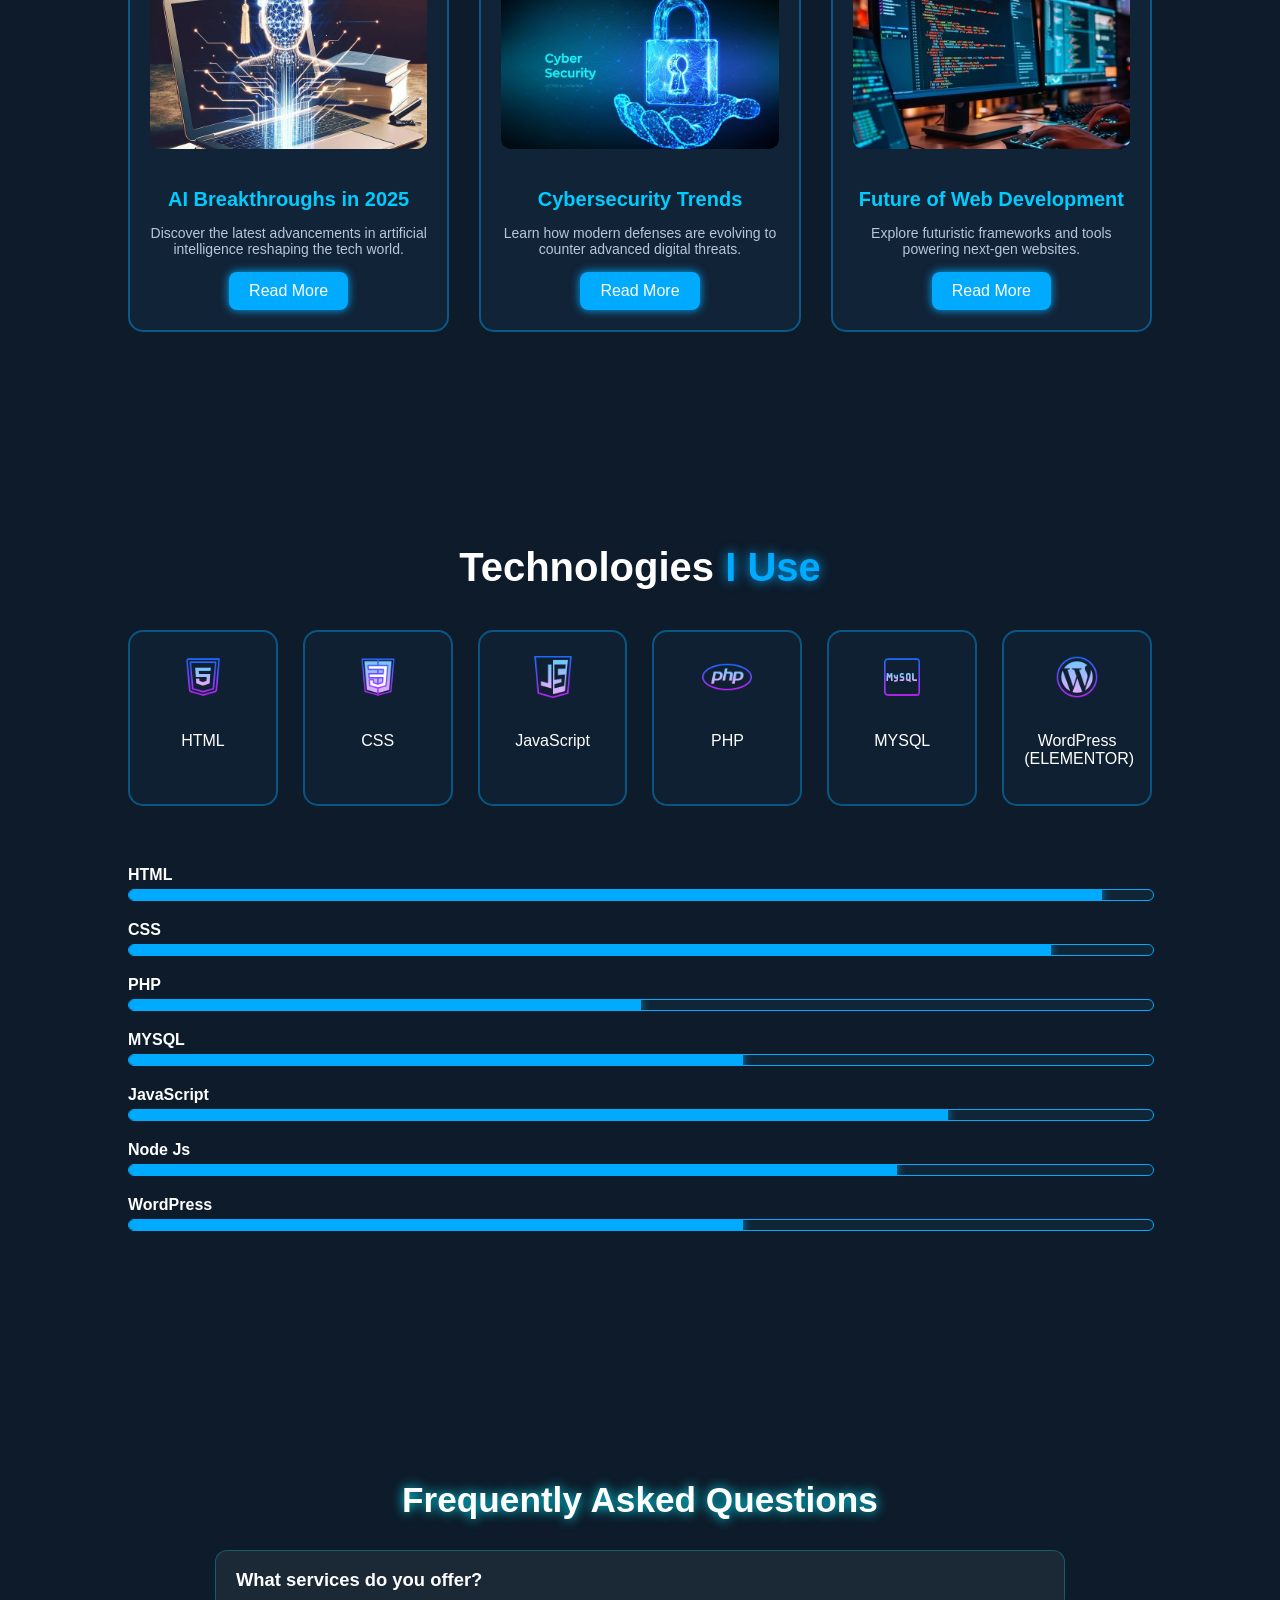
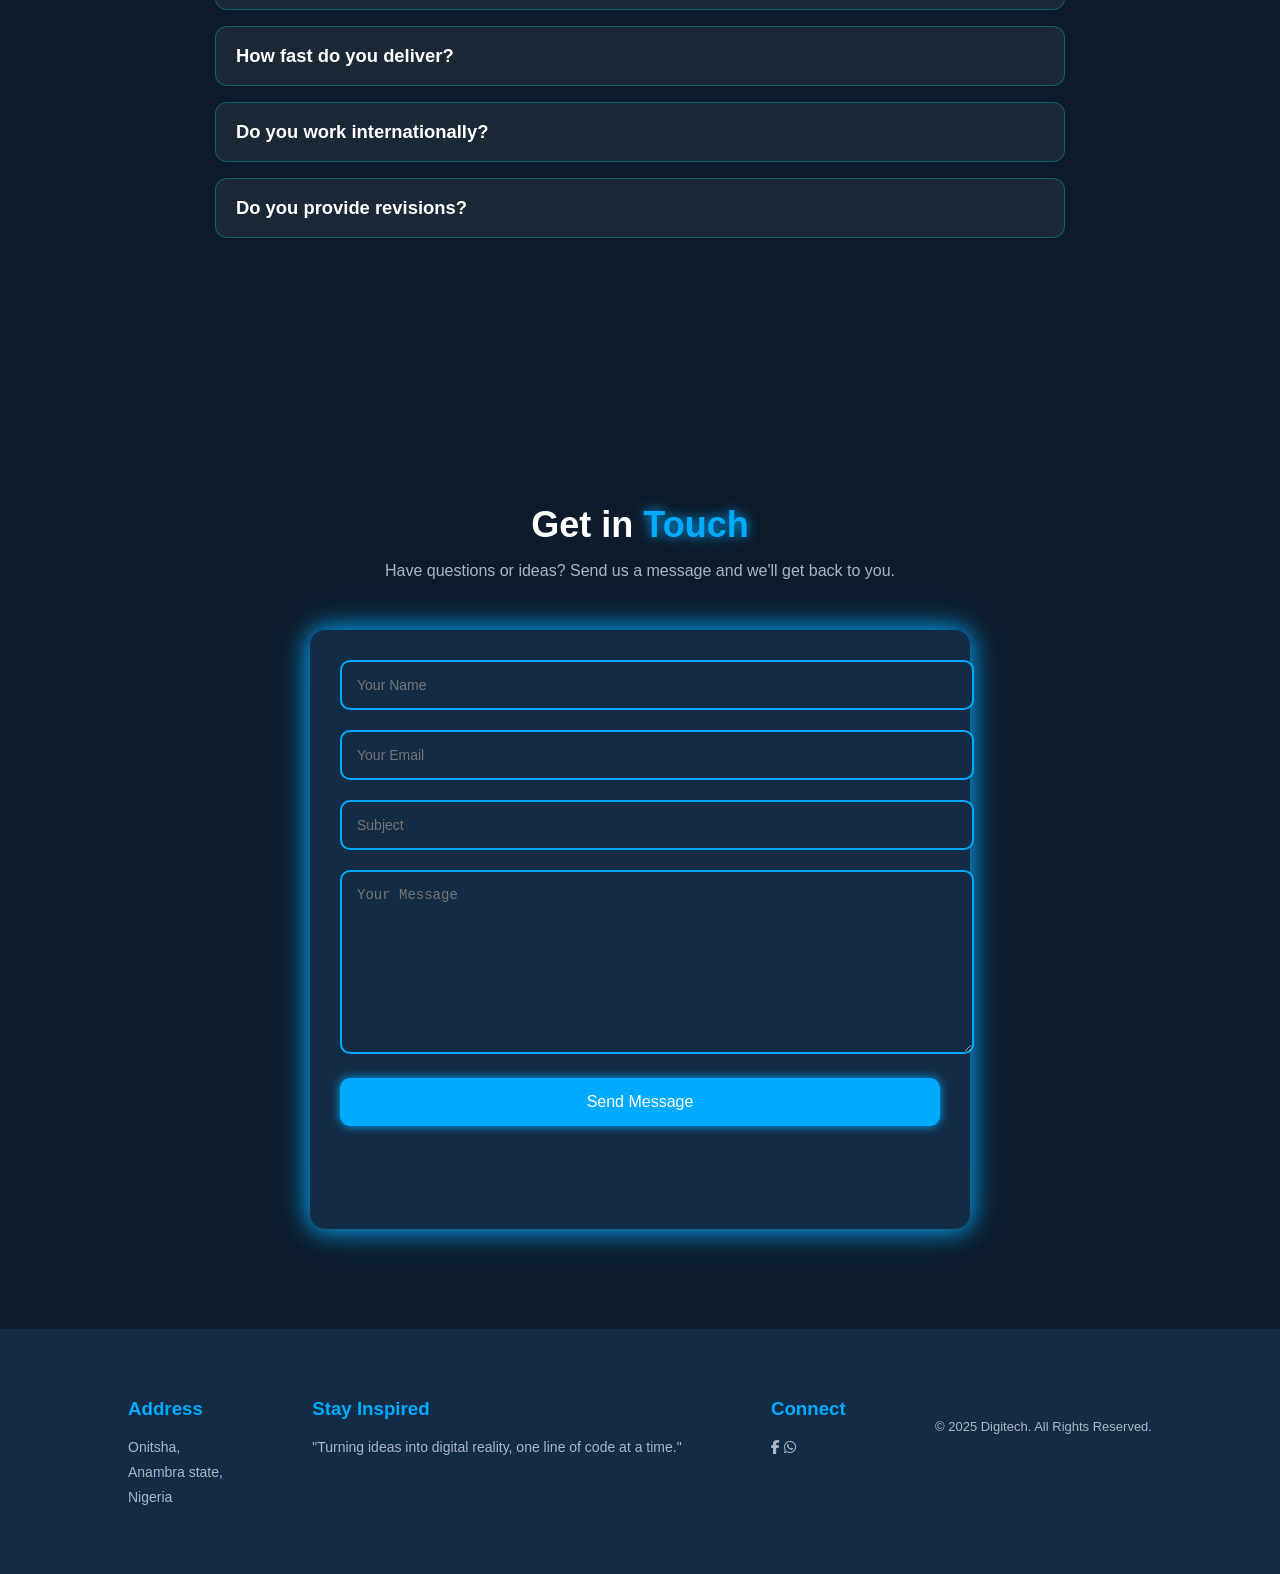
==== commit 81f79517: "Update index.html" ====
--- a/index.html
+++ b/index.html
@@ -87,7 +87,7 @@
   <!-- HERO SECTION -->
   <section id="home" class="hero">
     <div class="hero-content">
-      <h1>Hi, I'm <span>Smart Wisdom</span></h1>
+      <h1>Hi, I'm <span>Ezekwe (Smart) Wisdom</span></h1>
       <h2>Web Developer & WordPress Designer</h2>
       <p>I create modern, responsive and fast digital experiences for brands and businesses.</p>
 
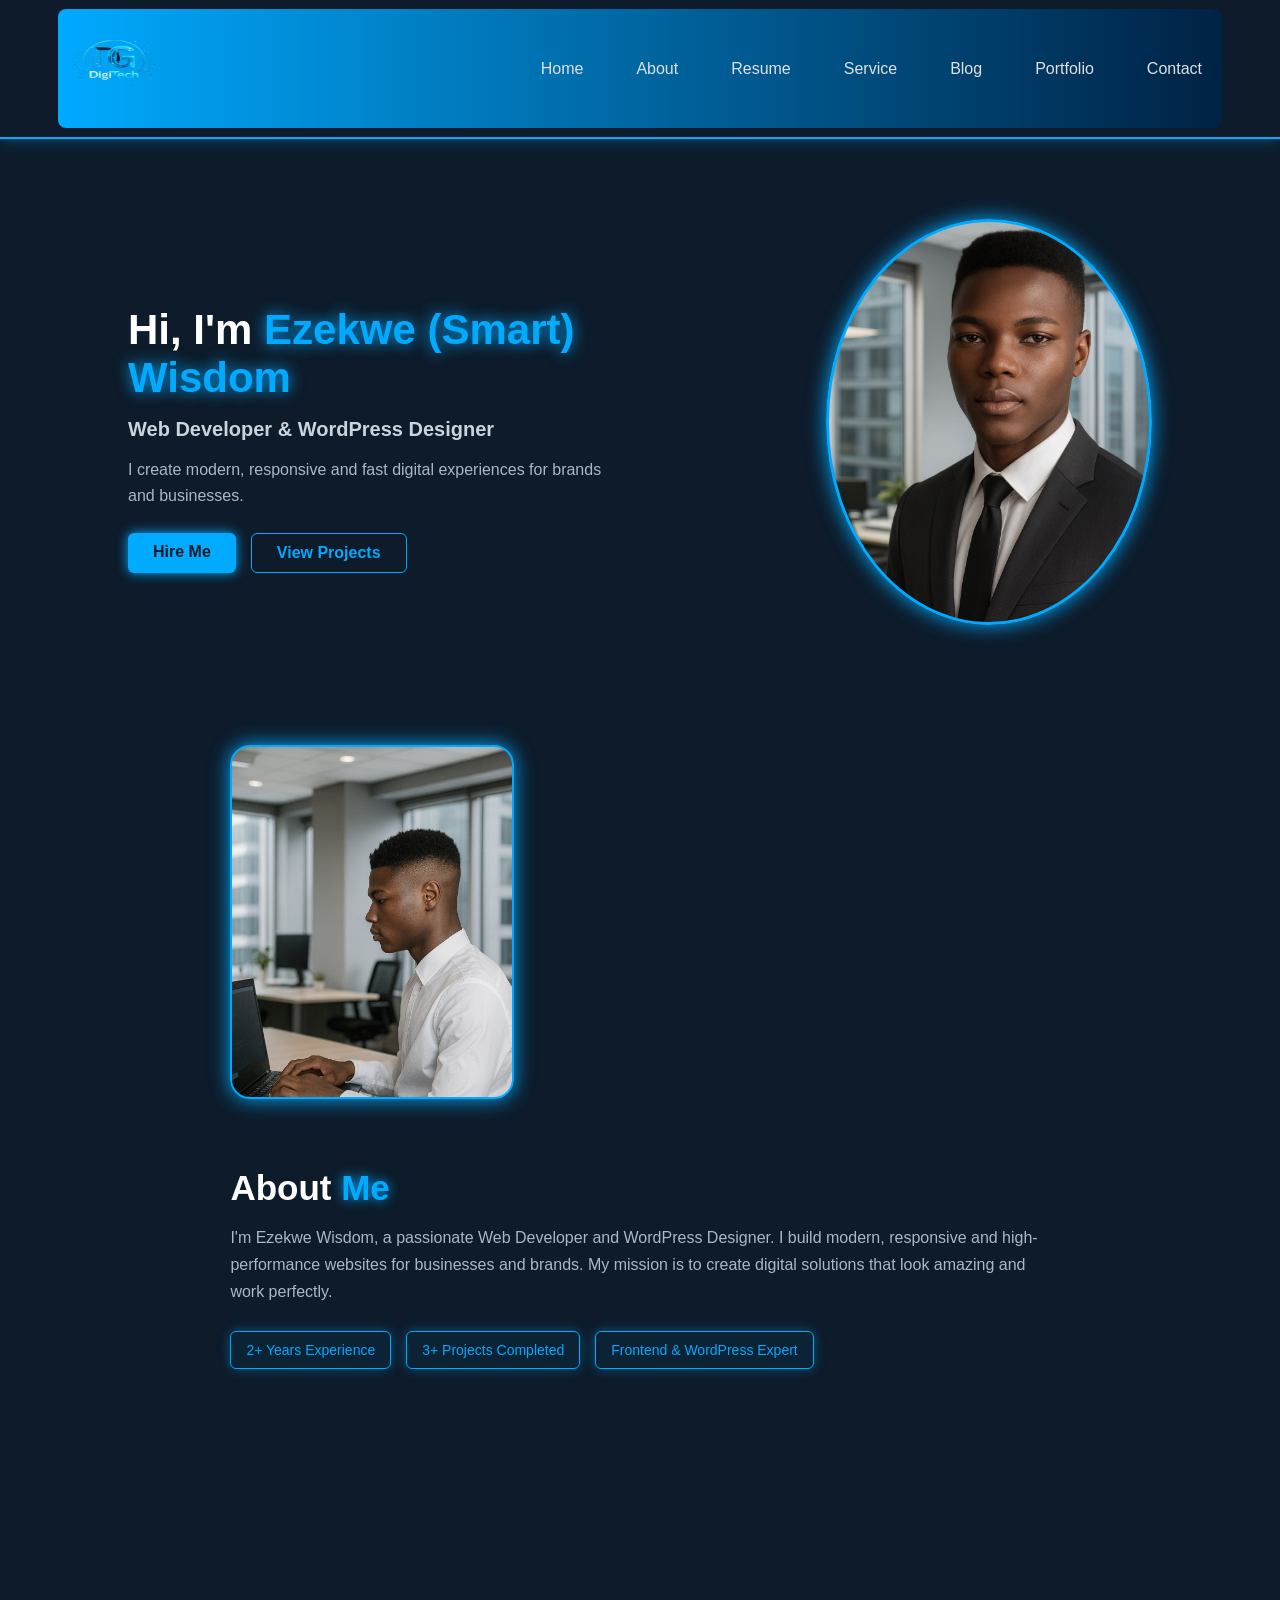
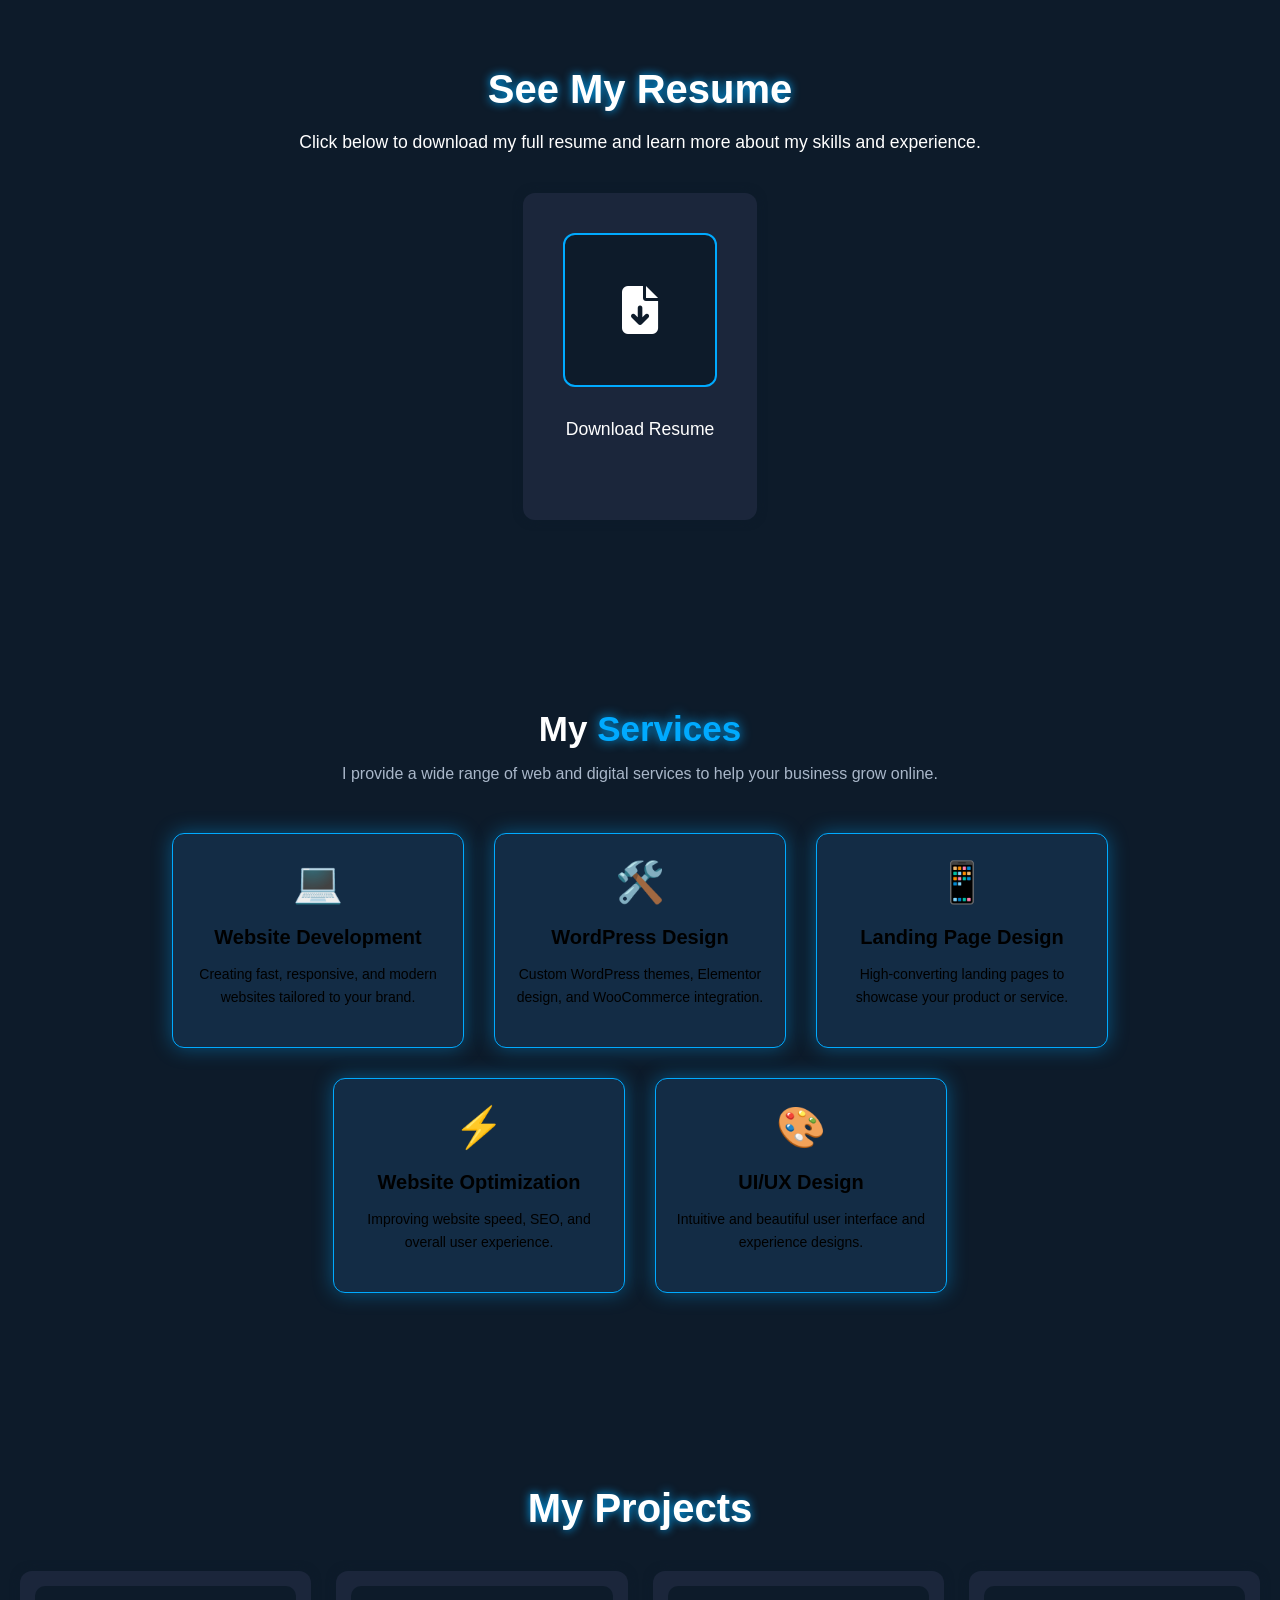
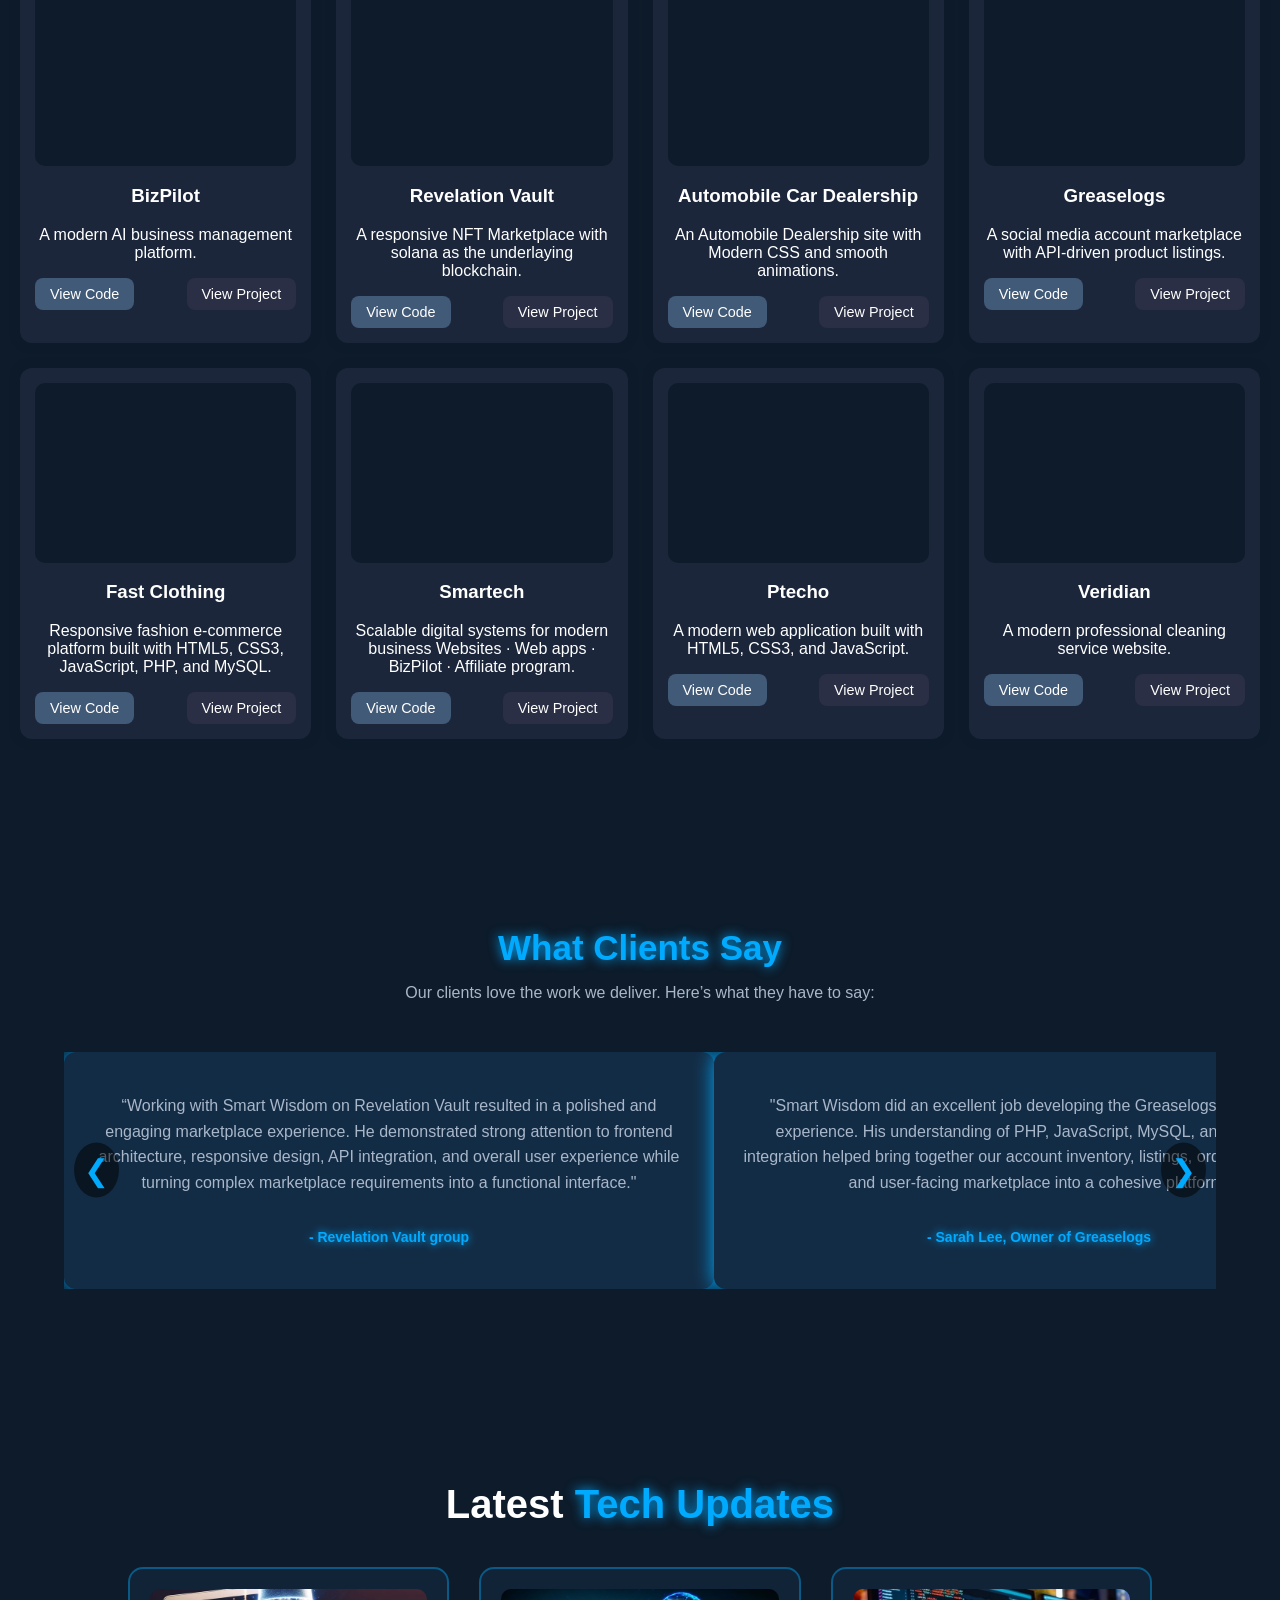
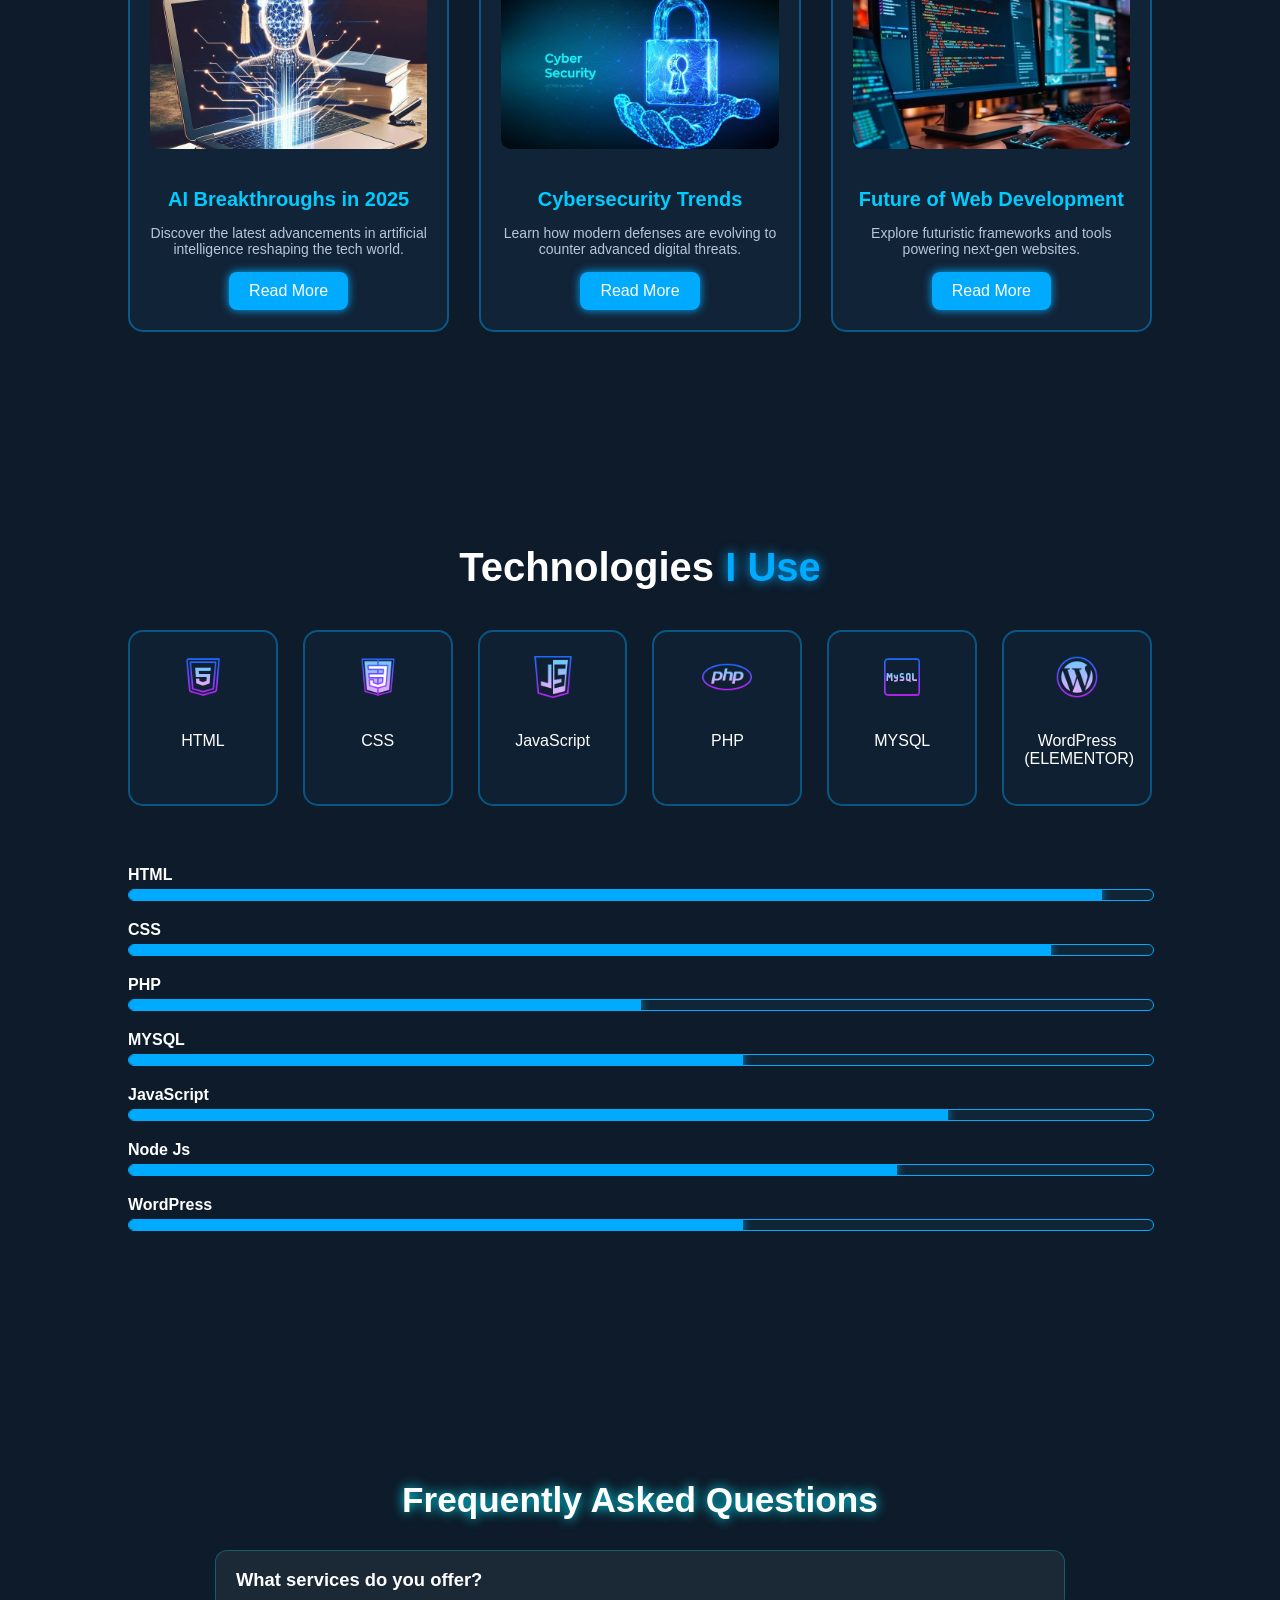
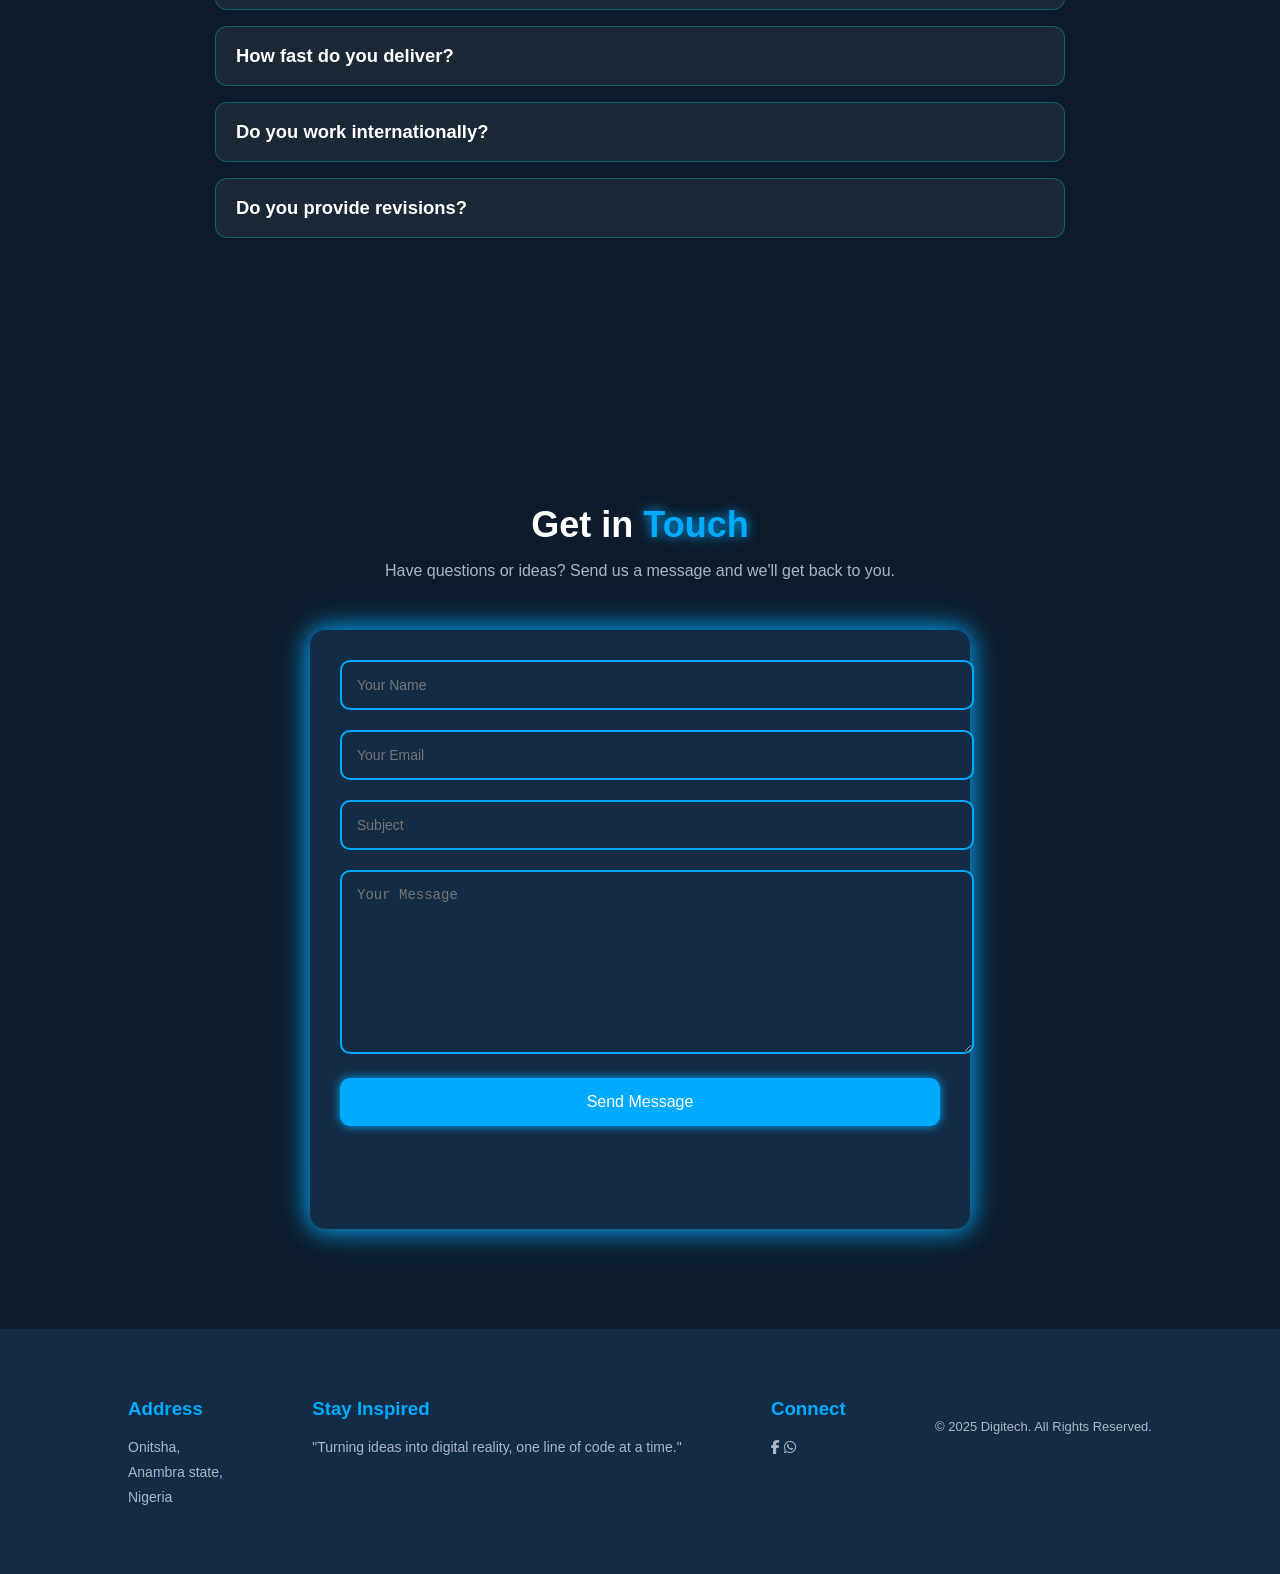
==== commit 35c65a3c: "Update index.html" ====
--- a/index.html
+++ b/index.html
@@ -109,7 +109,7 @@
       <div class="about-content">
           <h2>About <span>Me</span></h2>
           <p>
-              I'm Smart Wisdom, a passionate Web Developer and WordPress Designer. 
+              I'm Ezekwe Wisdom, a passionate Web Developer and WordPress Designer. 
               I build modern, responsive and high-performance websites for businesses and brands.
               My mission is to create digital solutions that look amazing and work perfectly.
           </p>
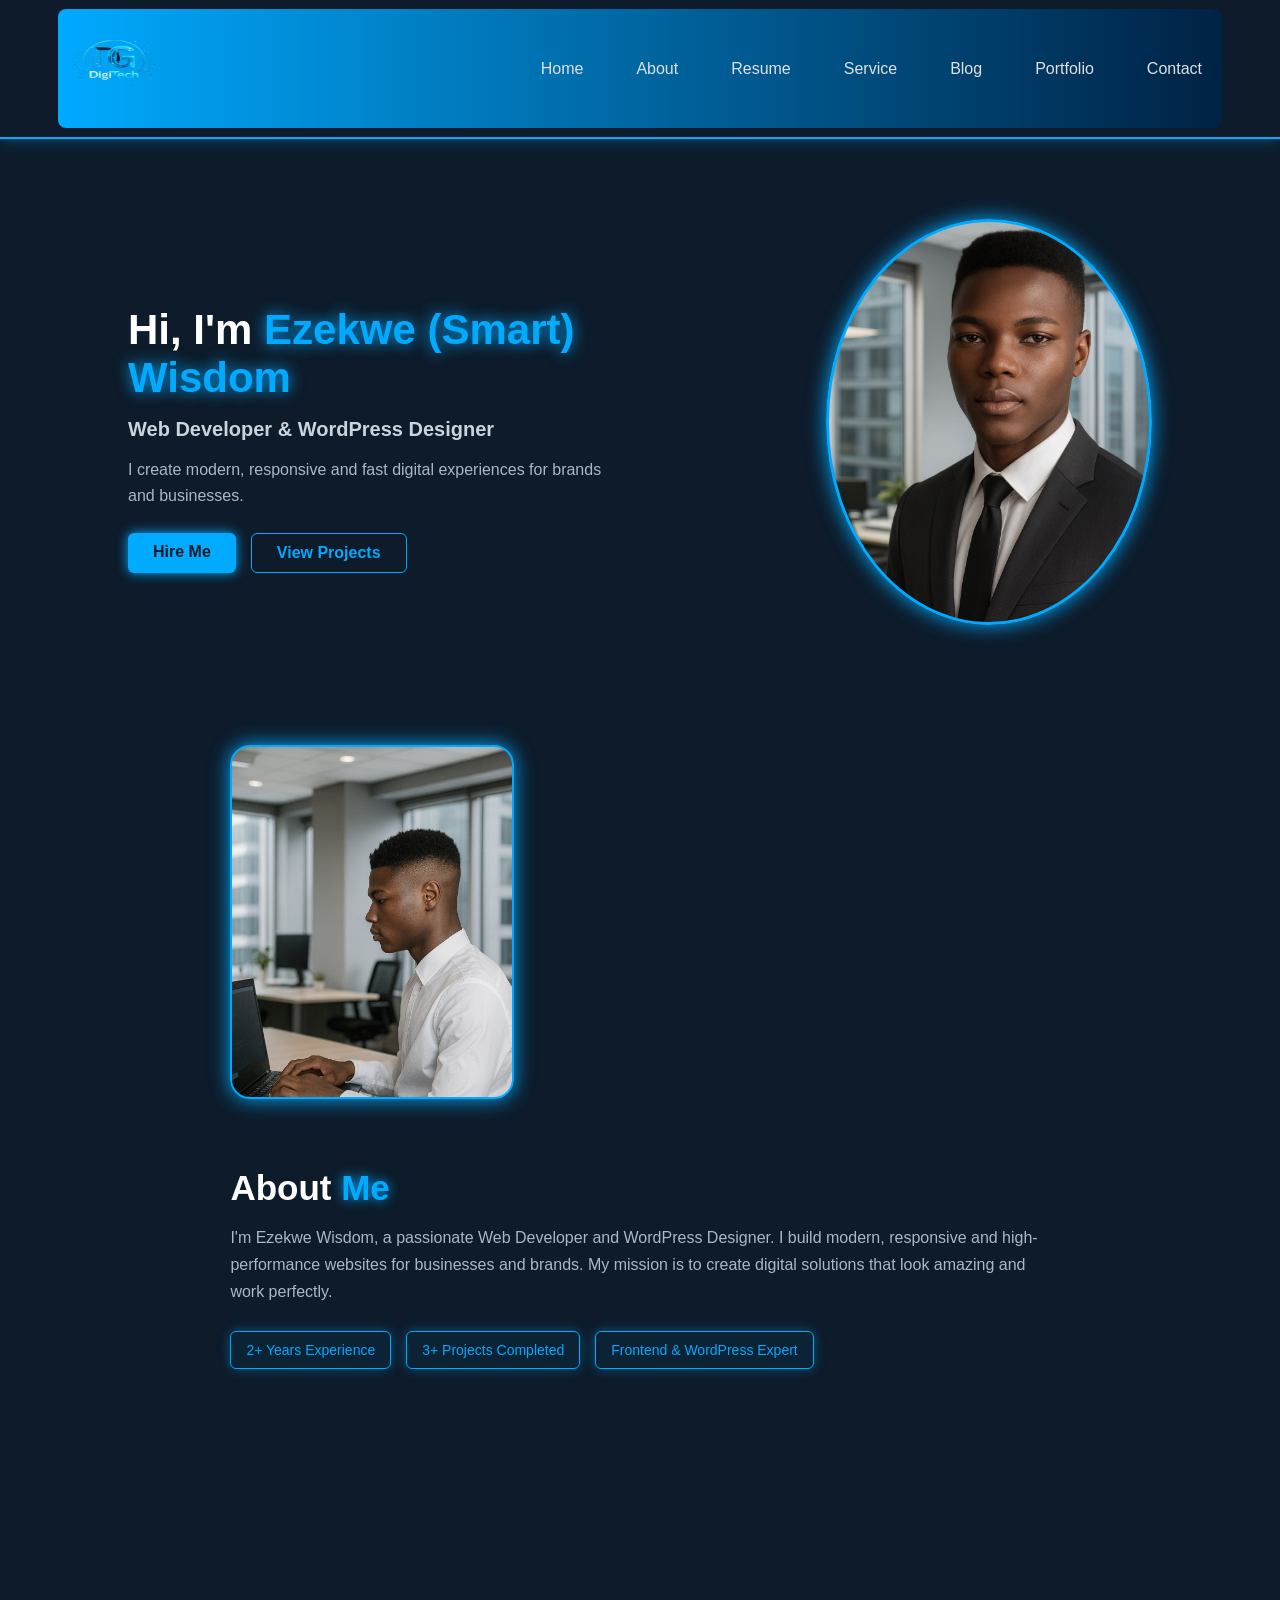
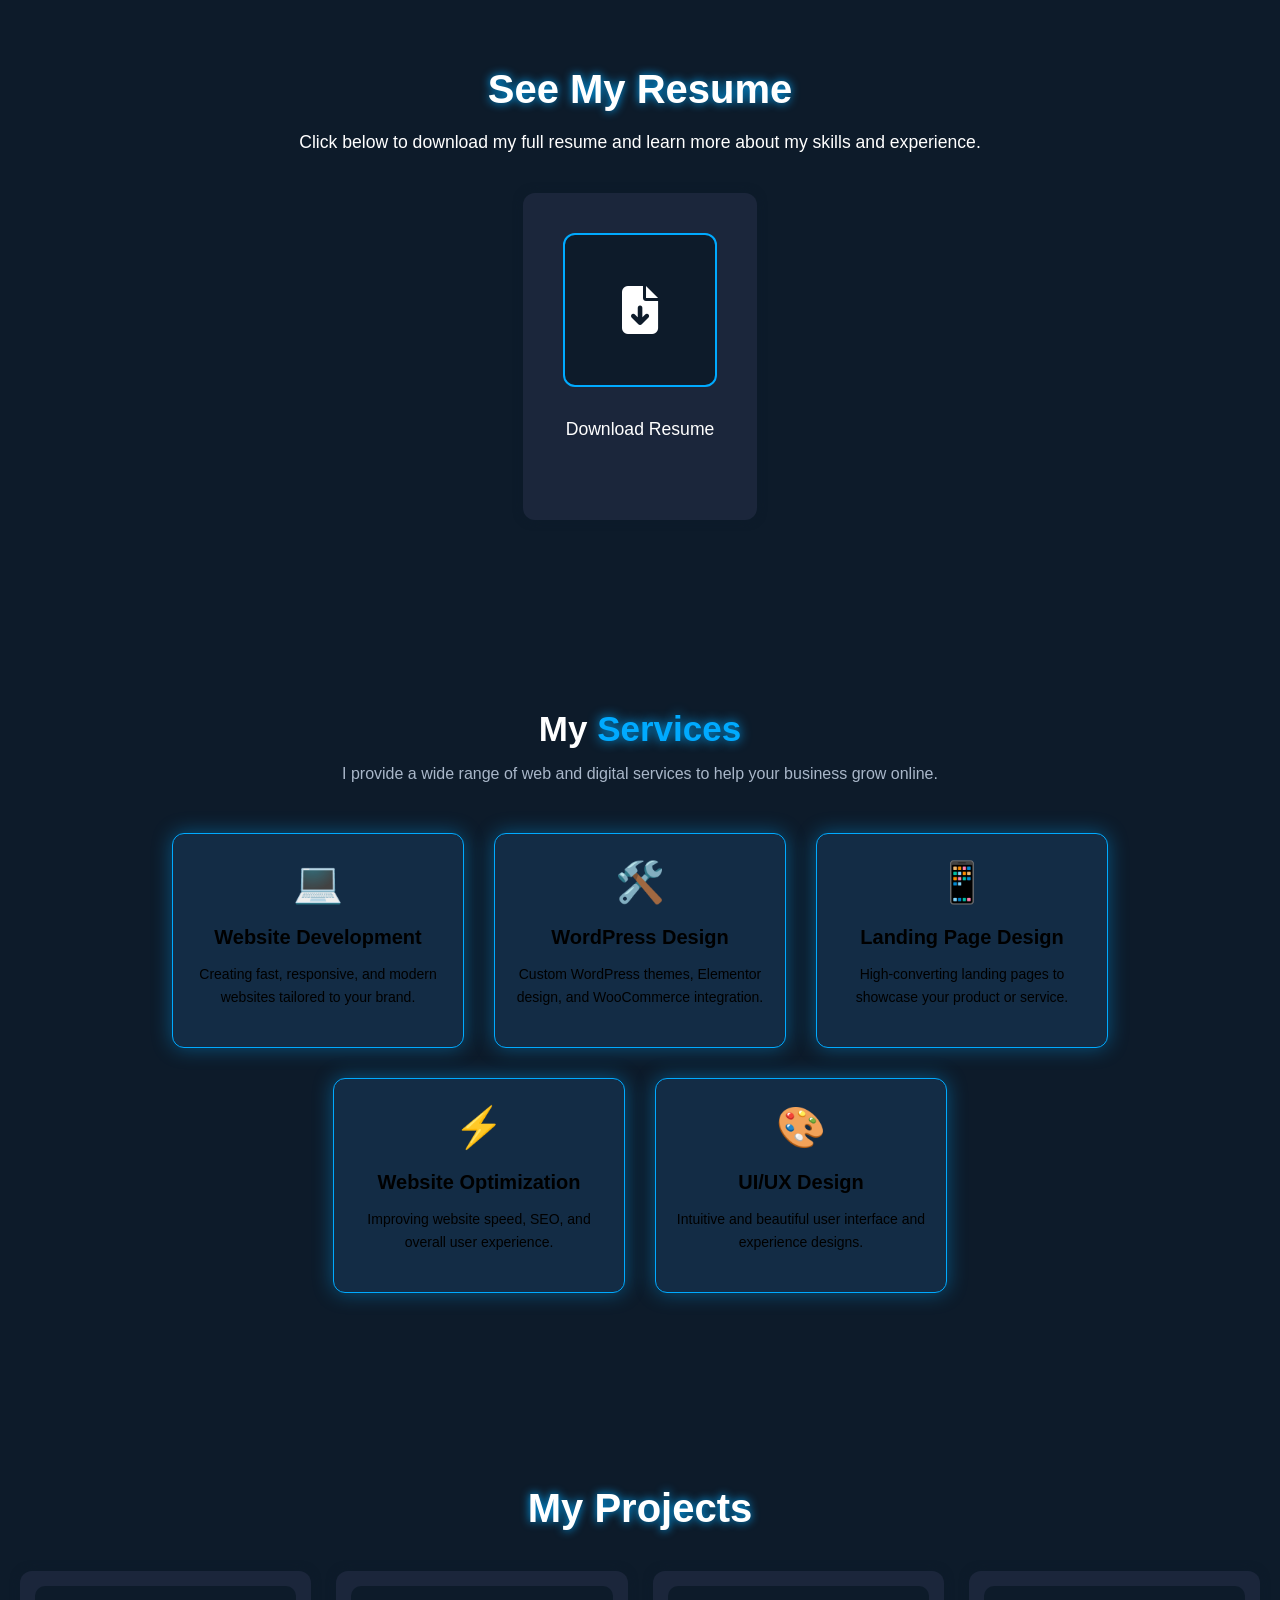
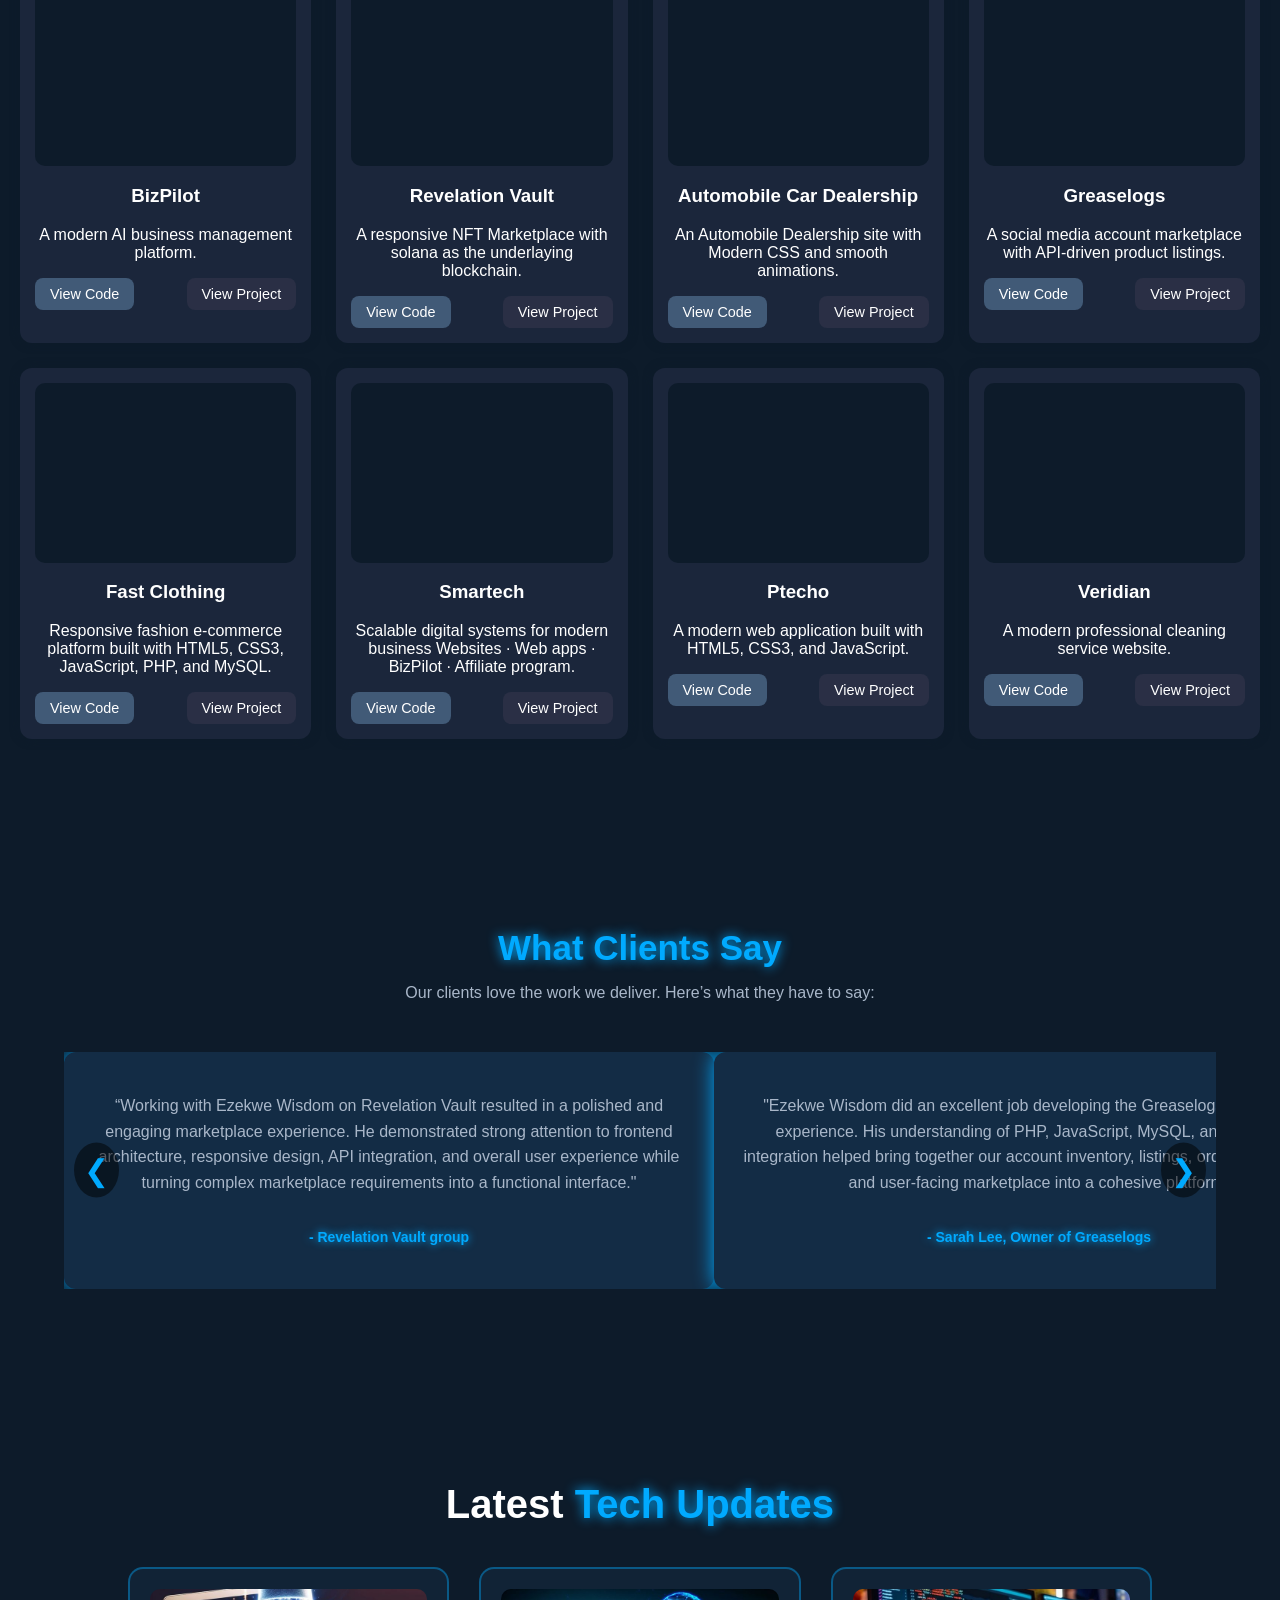
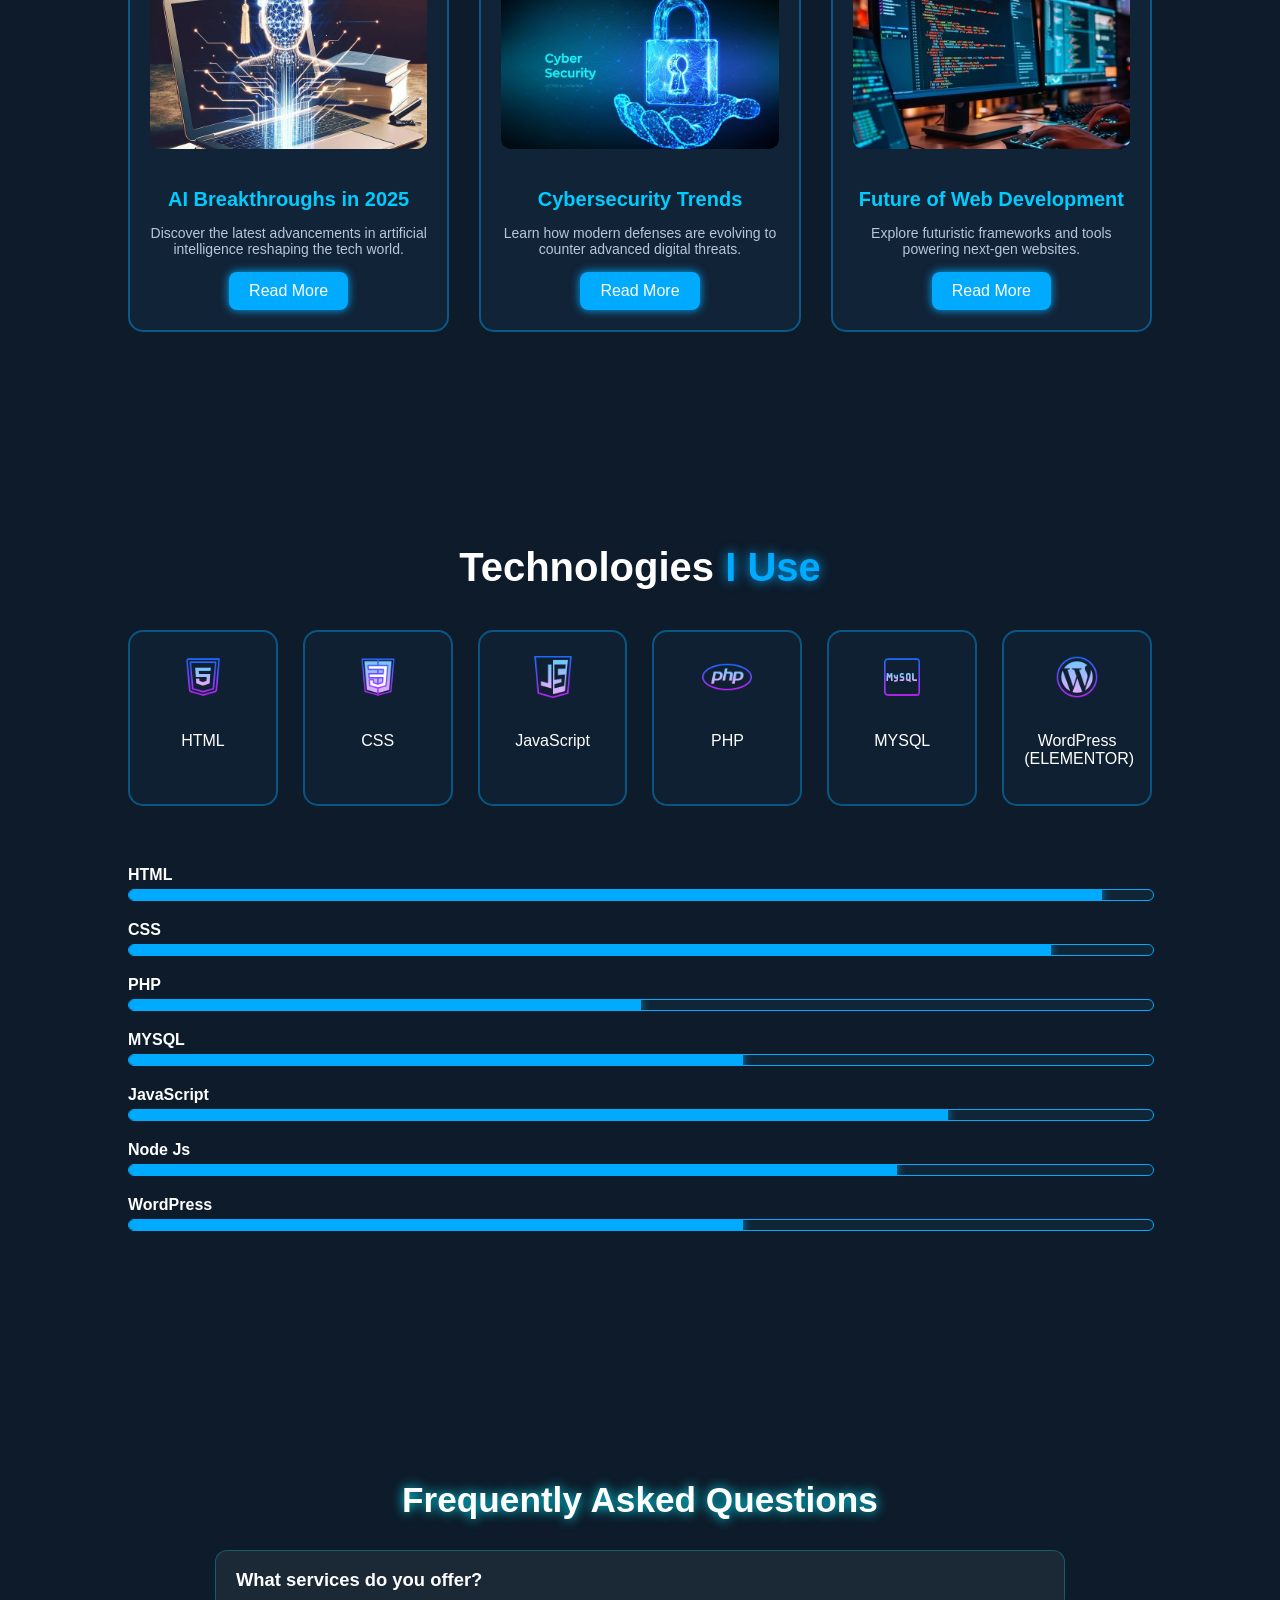
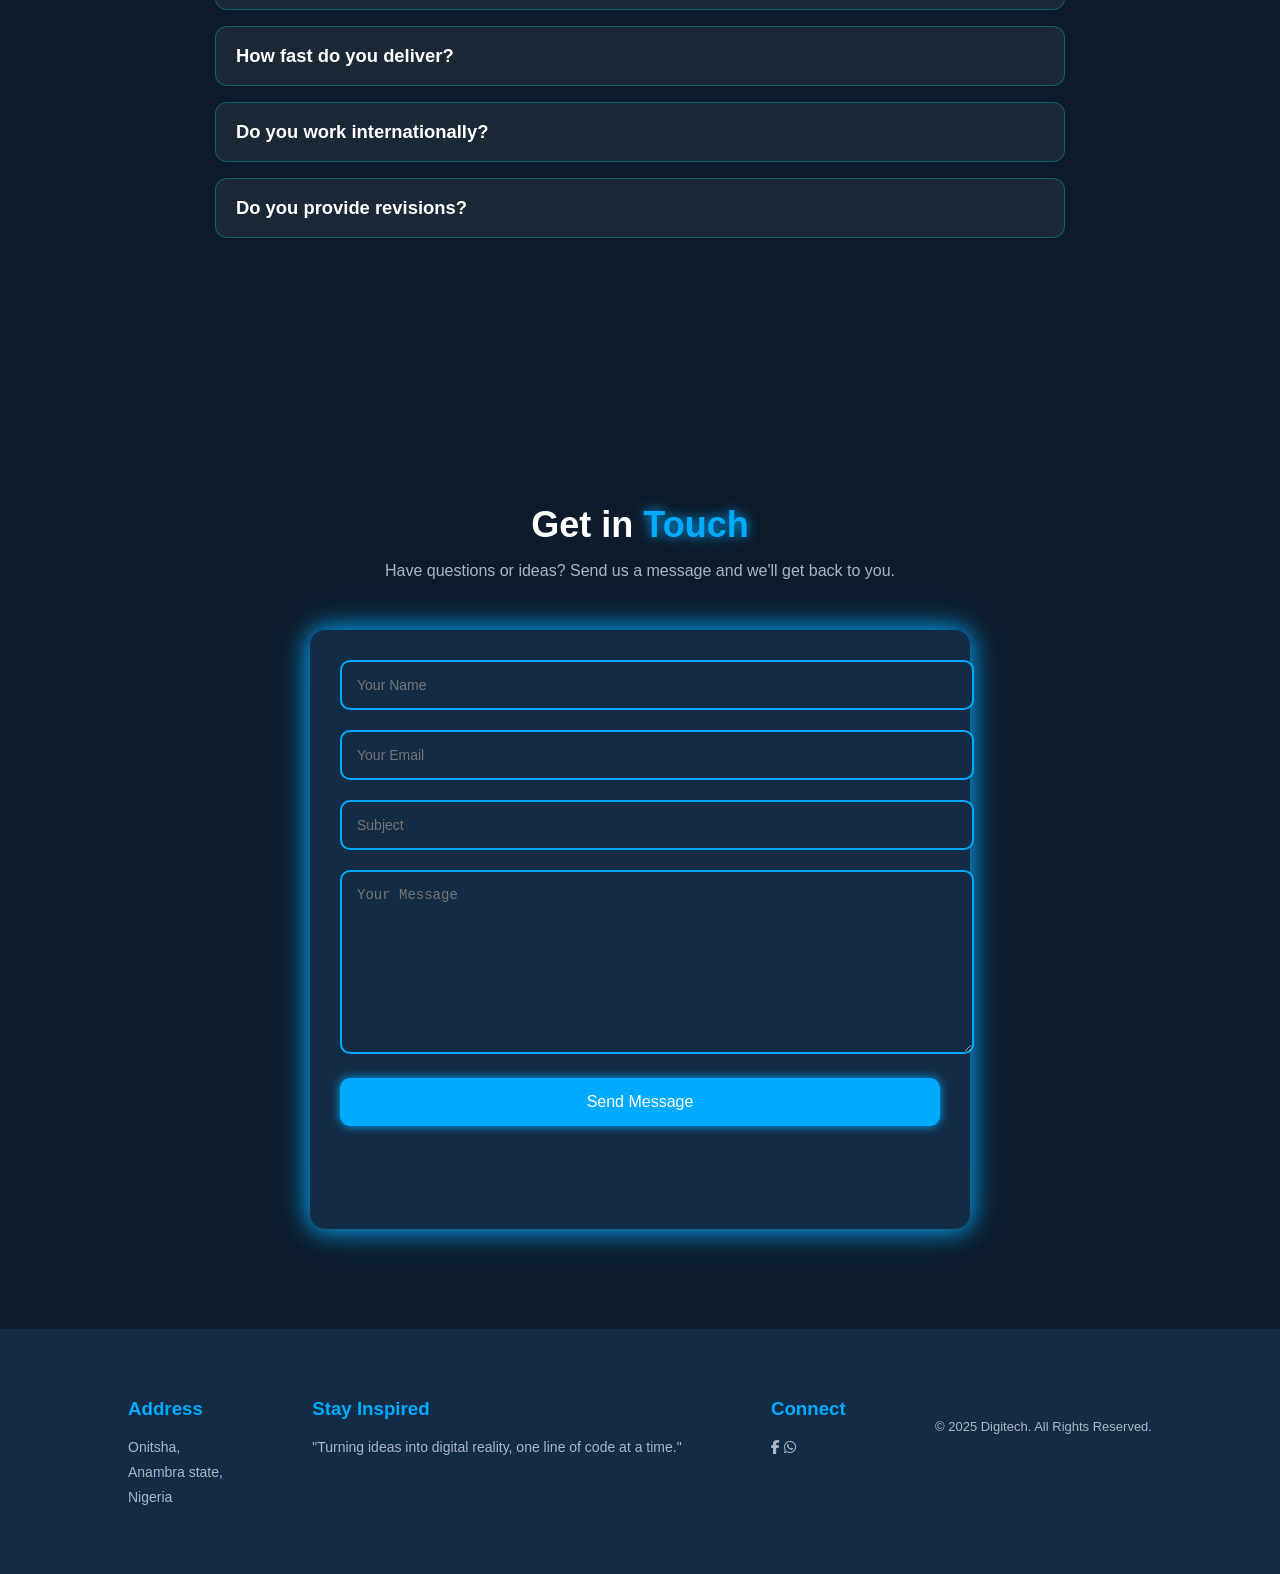
==== commit 4bd19c29: "Update index.html" ====
--- a/index.html
+++ b/index.html
@@ -337,7 +337,7 @@
       <div class="testimonials-wrapper">
         <!-- Card 1 -->
         <div class="testimonial-card">
-          <p class="testimonial-text">“Working with Smart Wisdom on Revelation Vault resulted in a polished and engaging marketplace experience. He demonstrated strong attention to frontend architecture, responsive design, API integration, and overall user experience while turning complex marketplace requirements into a functional interface."</p>
+          <p class="testimonial-text">“Working with Ezekwe Wisdom on Revelation Vault resulted in a polished and engaging marketplace experience. He demonstrated strong attention to frontend architecture, responsive design, API integration, and overall user experience while turning complex marketplace requirements into a functional interface."</p>
           <div class="testimonial-client-wrapper">
             <h4 class="testimonial-client">- Revelation Vault group</h4>
           </div>
@@ -345,7 +345,7 @@
   
         <!-- Card 2 -->
         <div class="testimonial-card">
-          <p class="testimonial-text">"Smart Wisdom did an excellent job developing the Greaselogs marketplace experience. His understanding of PHP, JavaScript, MySQL, and REST API integration helped bring together our account inventory, listings, ordering workflows, and user-facing marketplace into a cohesive platform"</p>
+          <p class="testimonial-text">"Ezekwe Wisdom did an excellent job developing the Greaselogs marketplace experience. His understanding of PHP, JavaScript, MySQL, and REST API integration helped bring together our account inventory, listings, ordering workflows, and user-facing marketplace into a cohesive platform"</p>
           <div class="testimonial-client-wrapper">
             
             <h4 class="testimonial-client">- Sarah Lee, Owner of Greaselogs</h4>
@@ -354,7 +354,7 @@
   
         <!-- Card 3 -->
         <div class="testimonial-card">
-          <p class="testimonial-text">"Smart Wisdom built a clean and responsive e-commerce experience for Fast Clothing with strong attention to product presentation, mobile responsiveness, navigation, and conversion-focused UI. The final interface provides a smooth and straightforward shopping experience across devices"</p>
+          <p class="testimonial-text">"Ezekwe Wisdom built a clean and responsive e-commerce experience for Fast Clothing with strong attention to product presentation, mobile responsiveness, navigation, and conversion-focused UI. The final interface provides a smooth and straightforward shopping experience across devices"</p>
           <div class="testimonial-client-wrapper">
             
             <h4 class="testimonial-client">- Michael Smith, fast-clothing Boutique manager</h4>
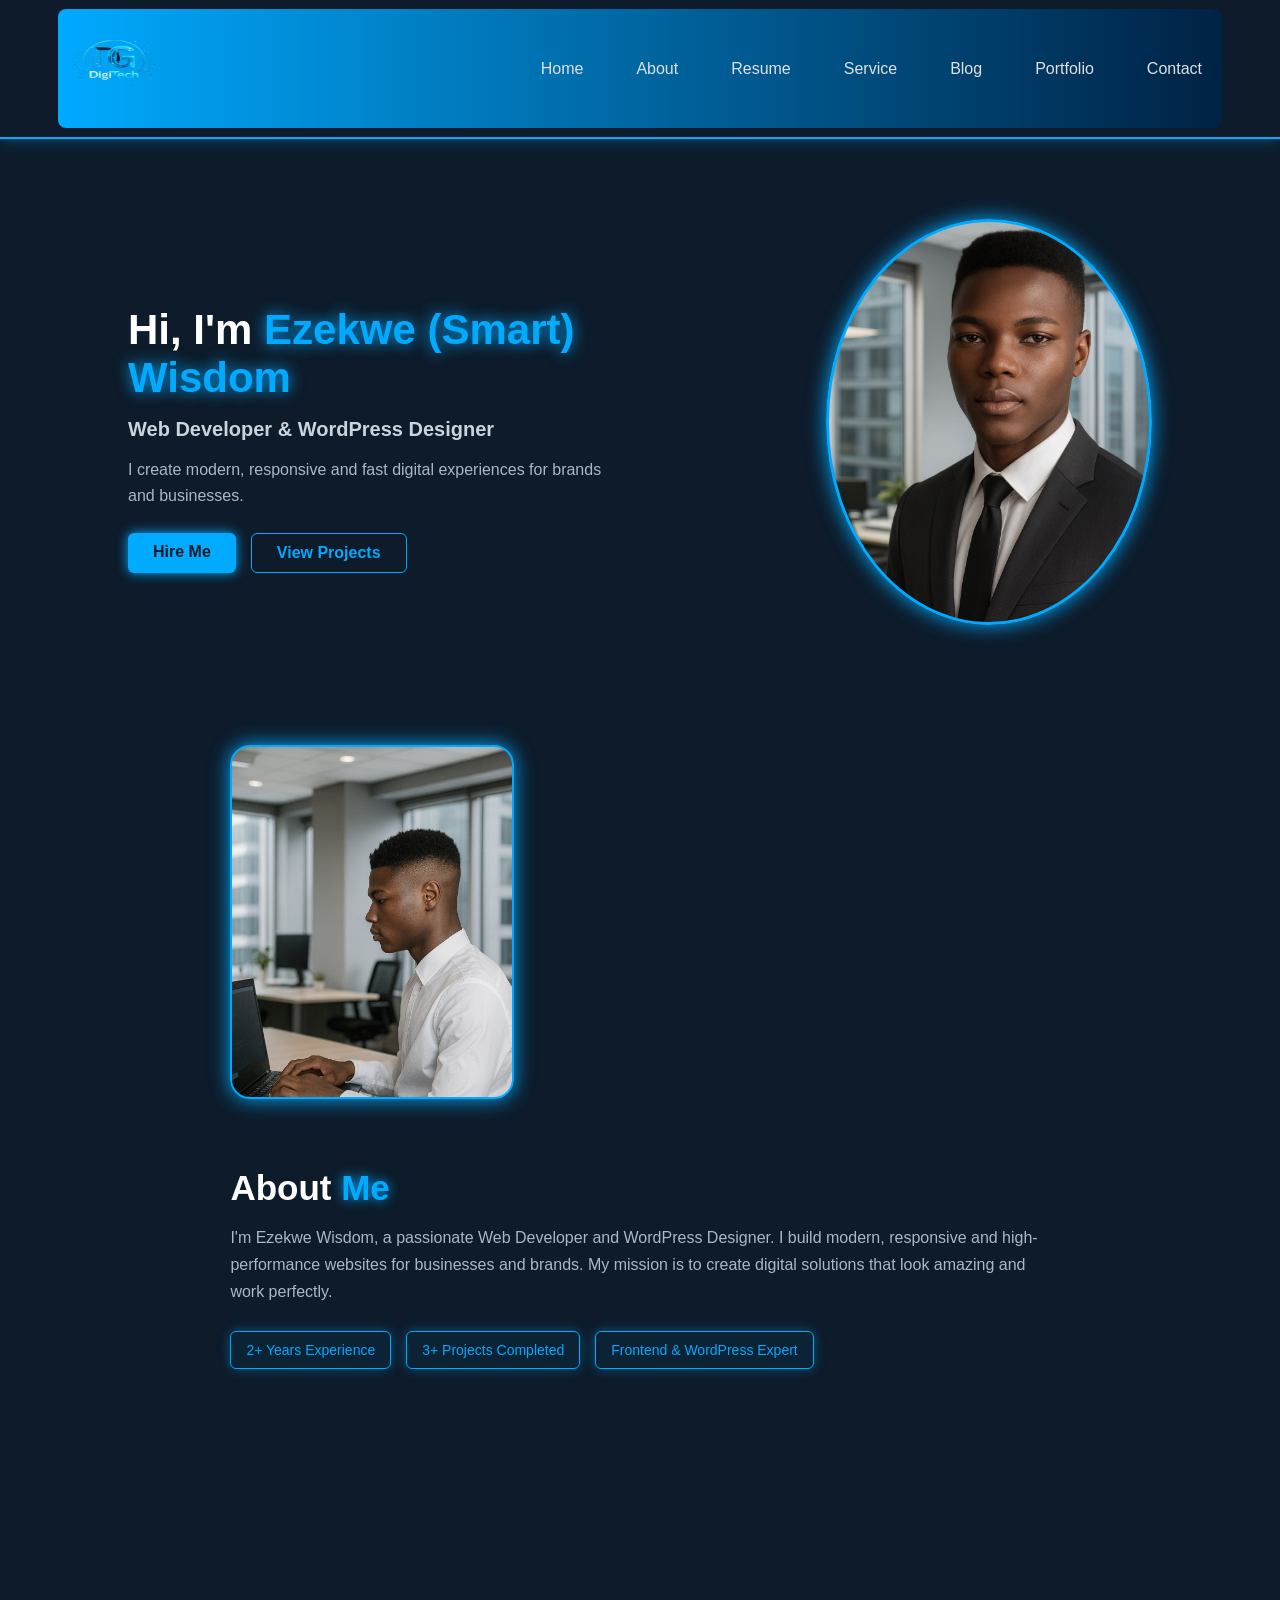
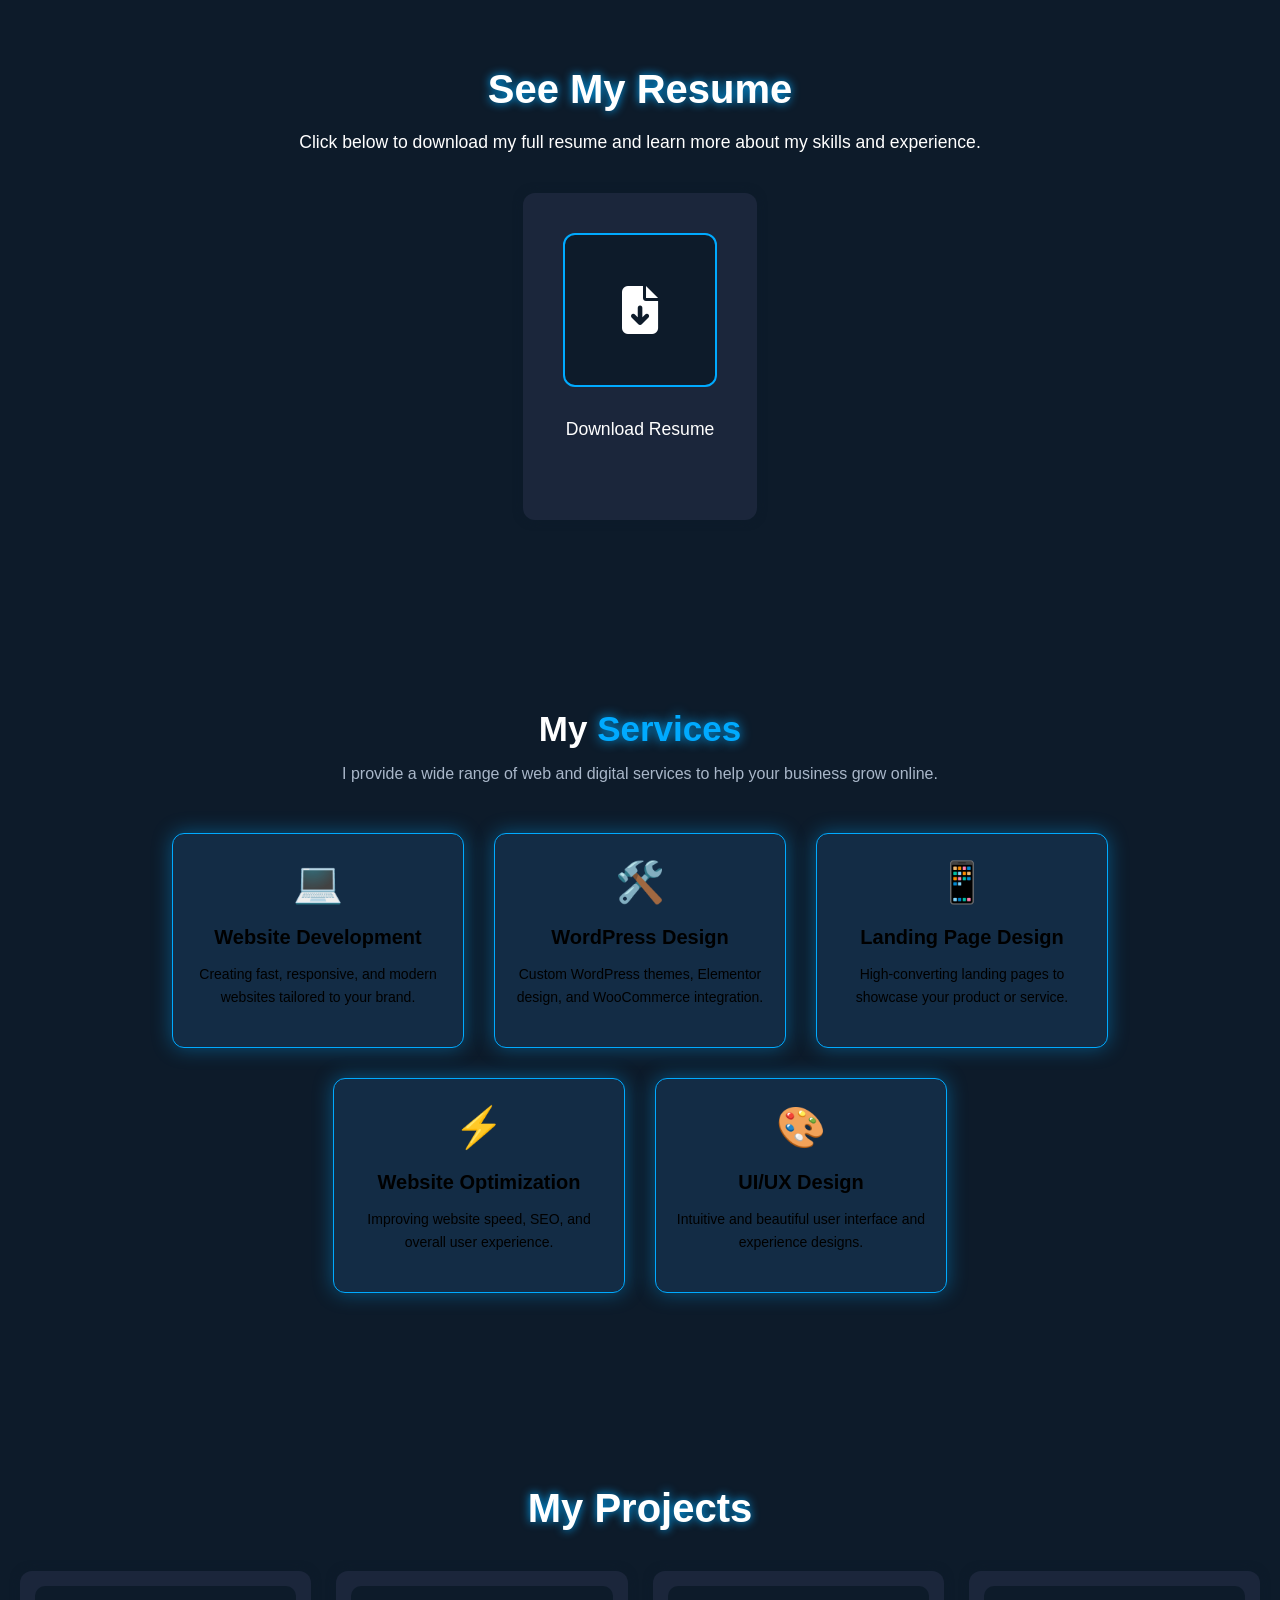
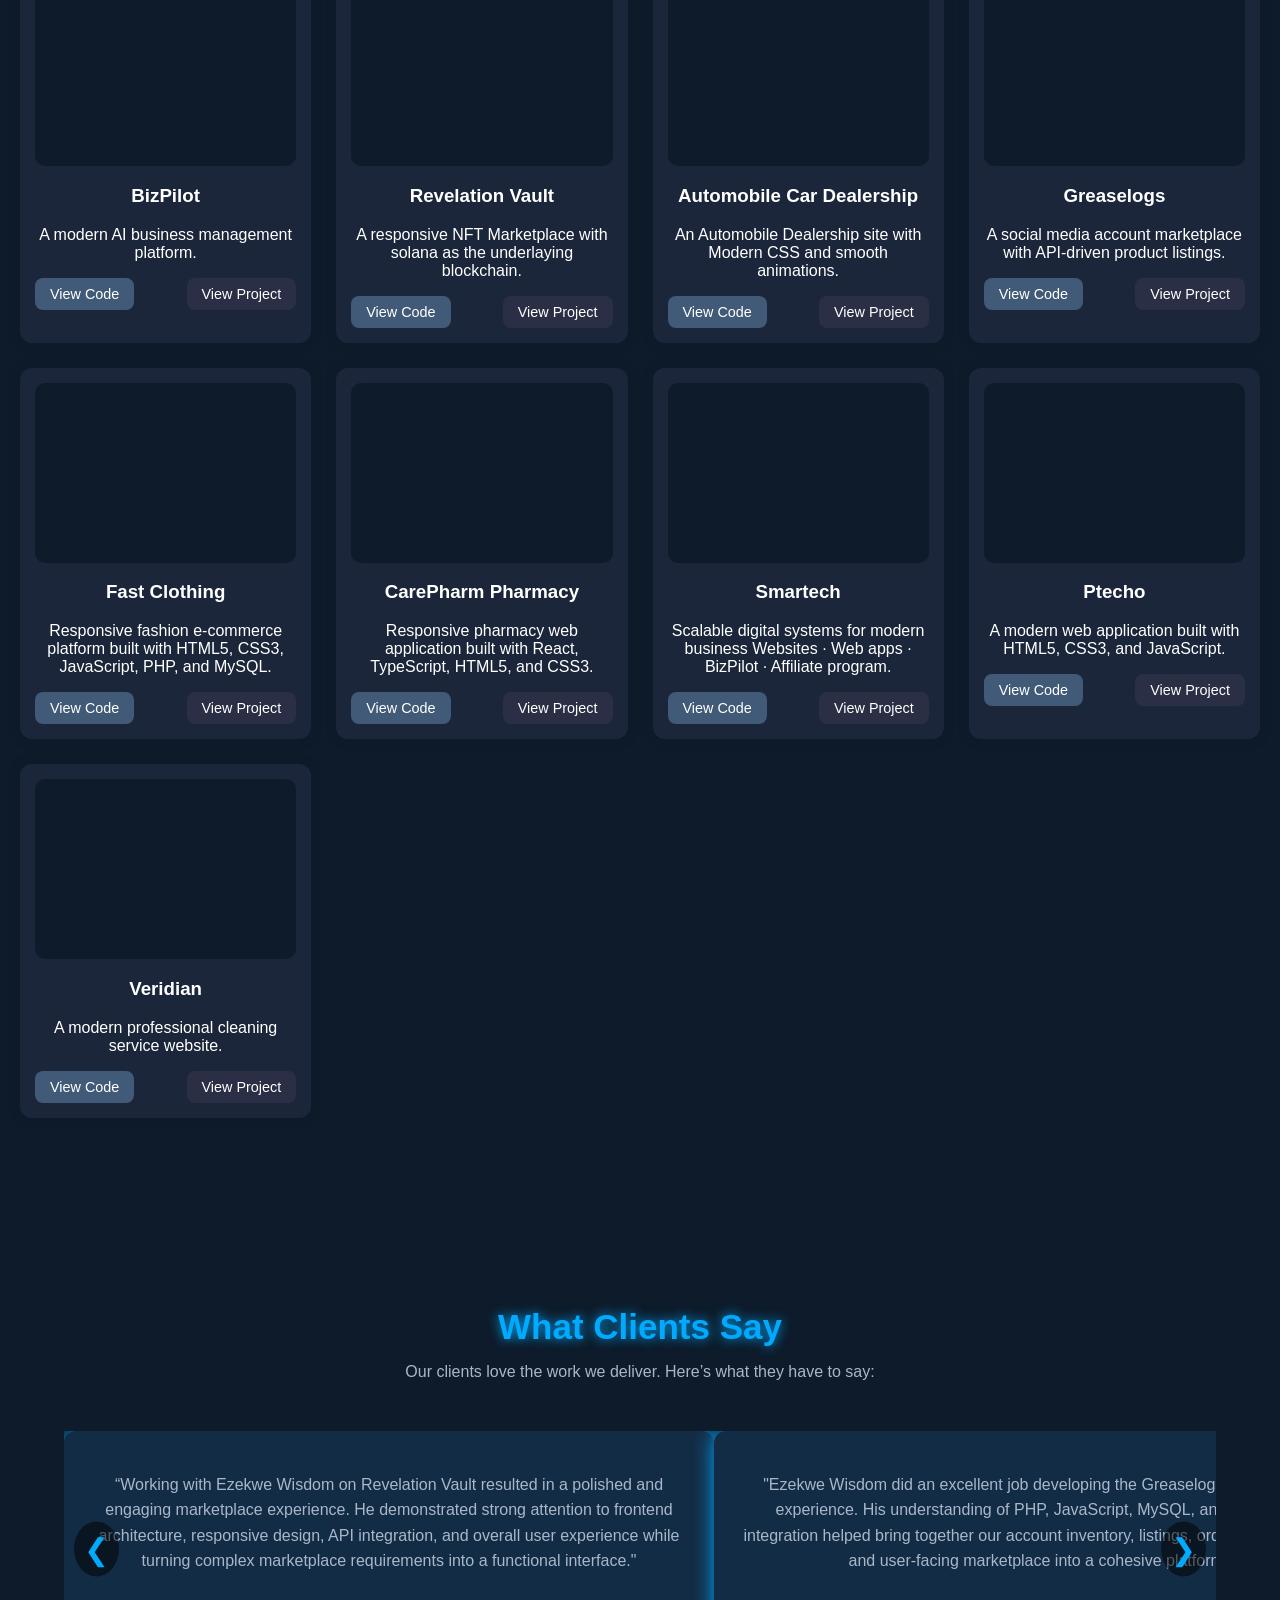
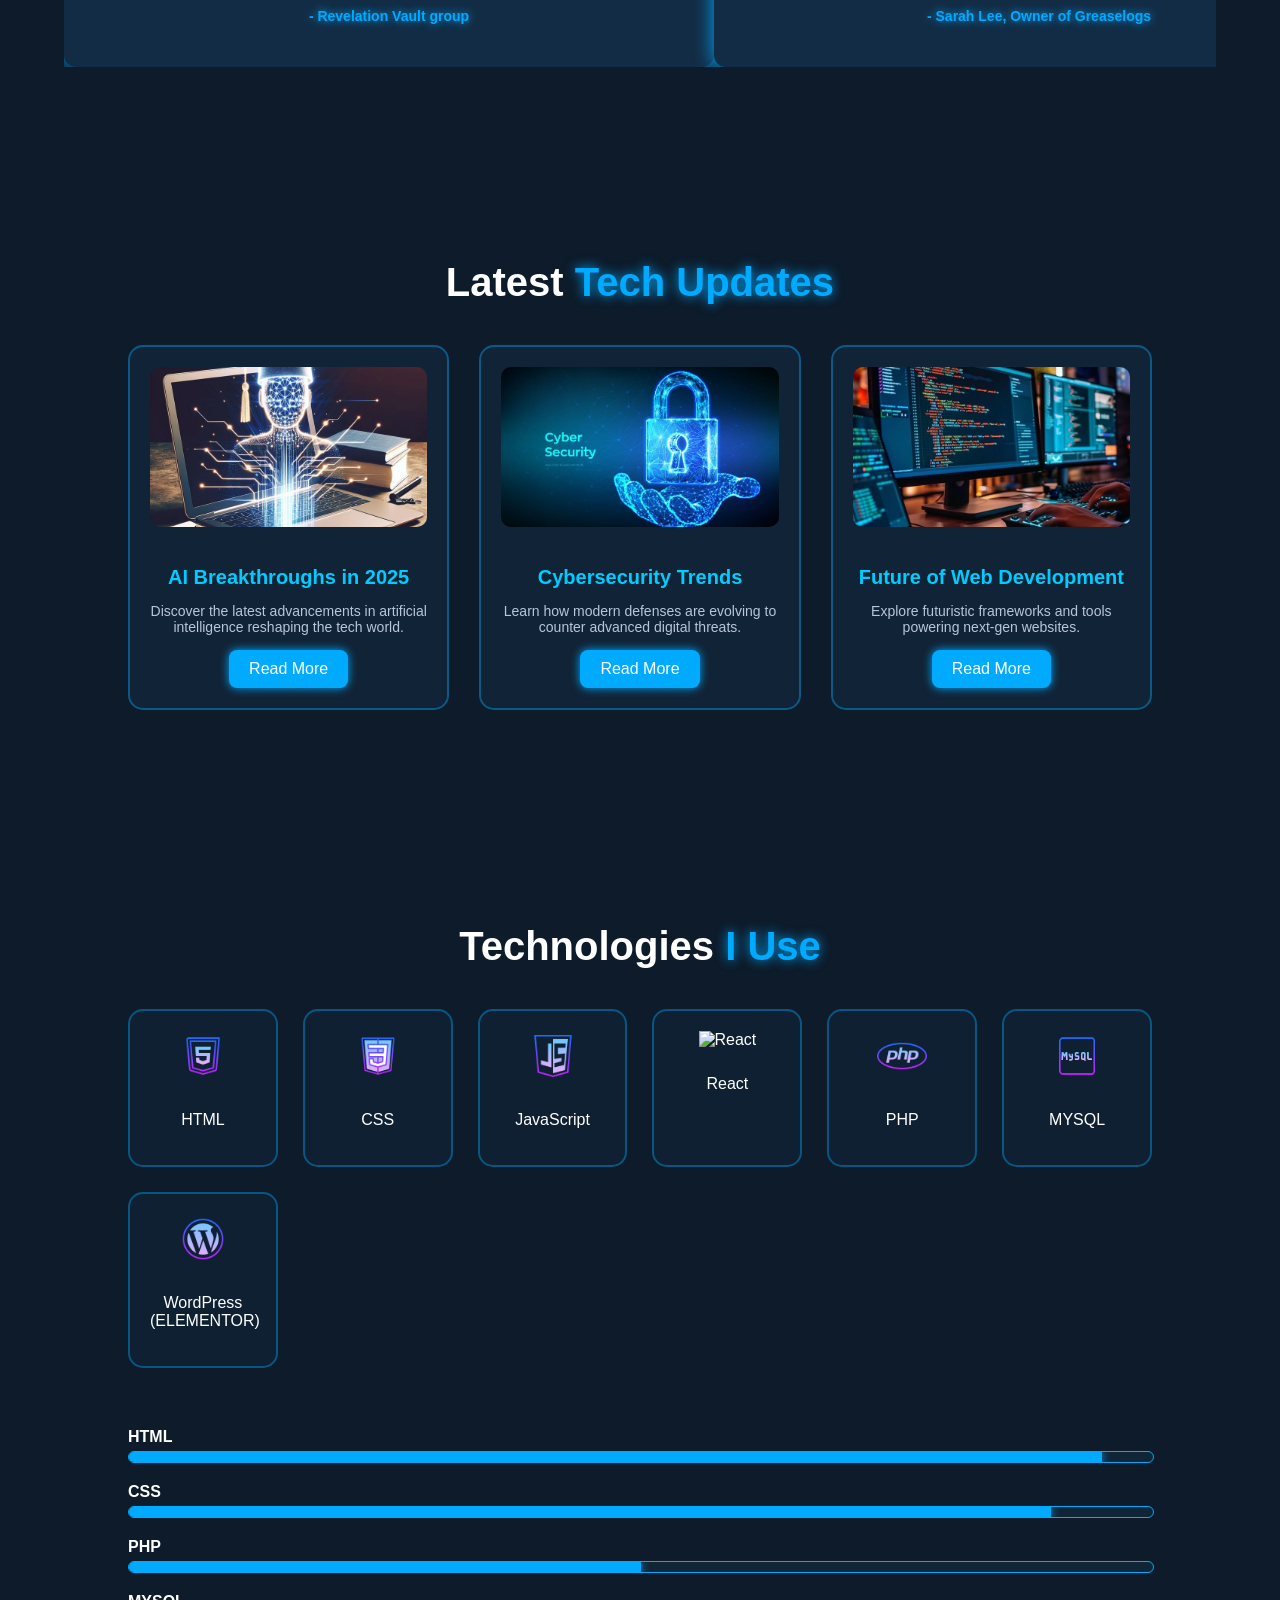
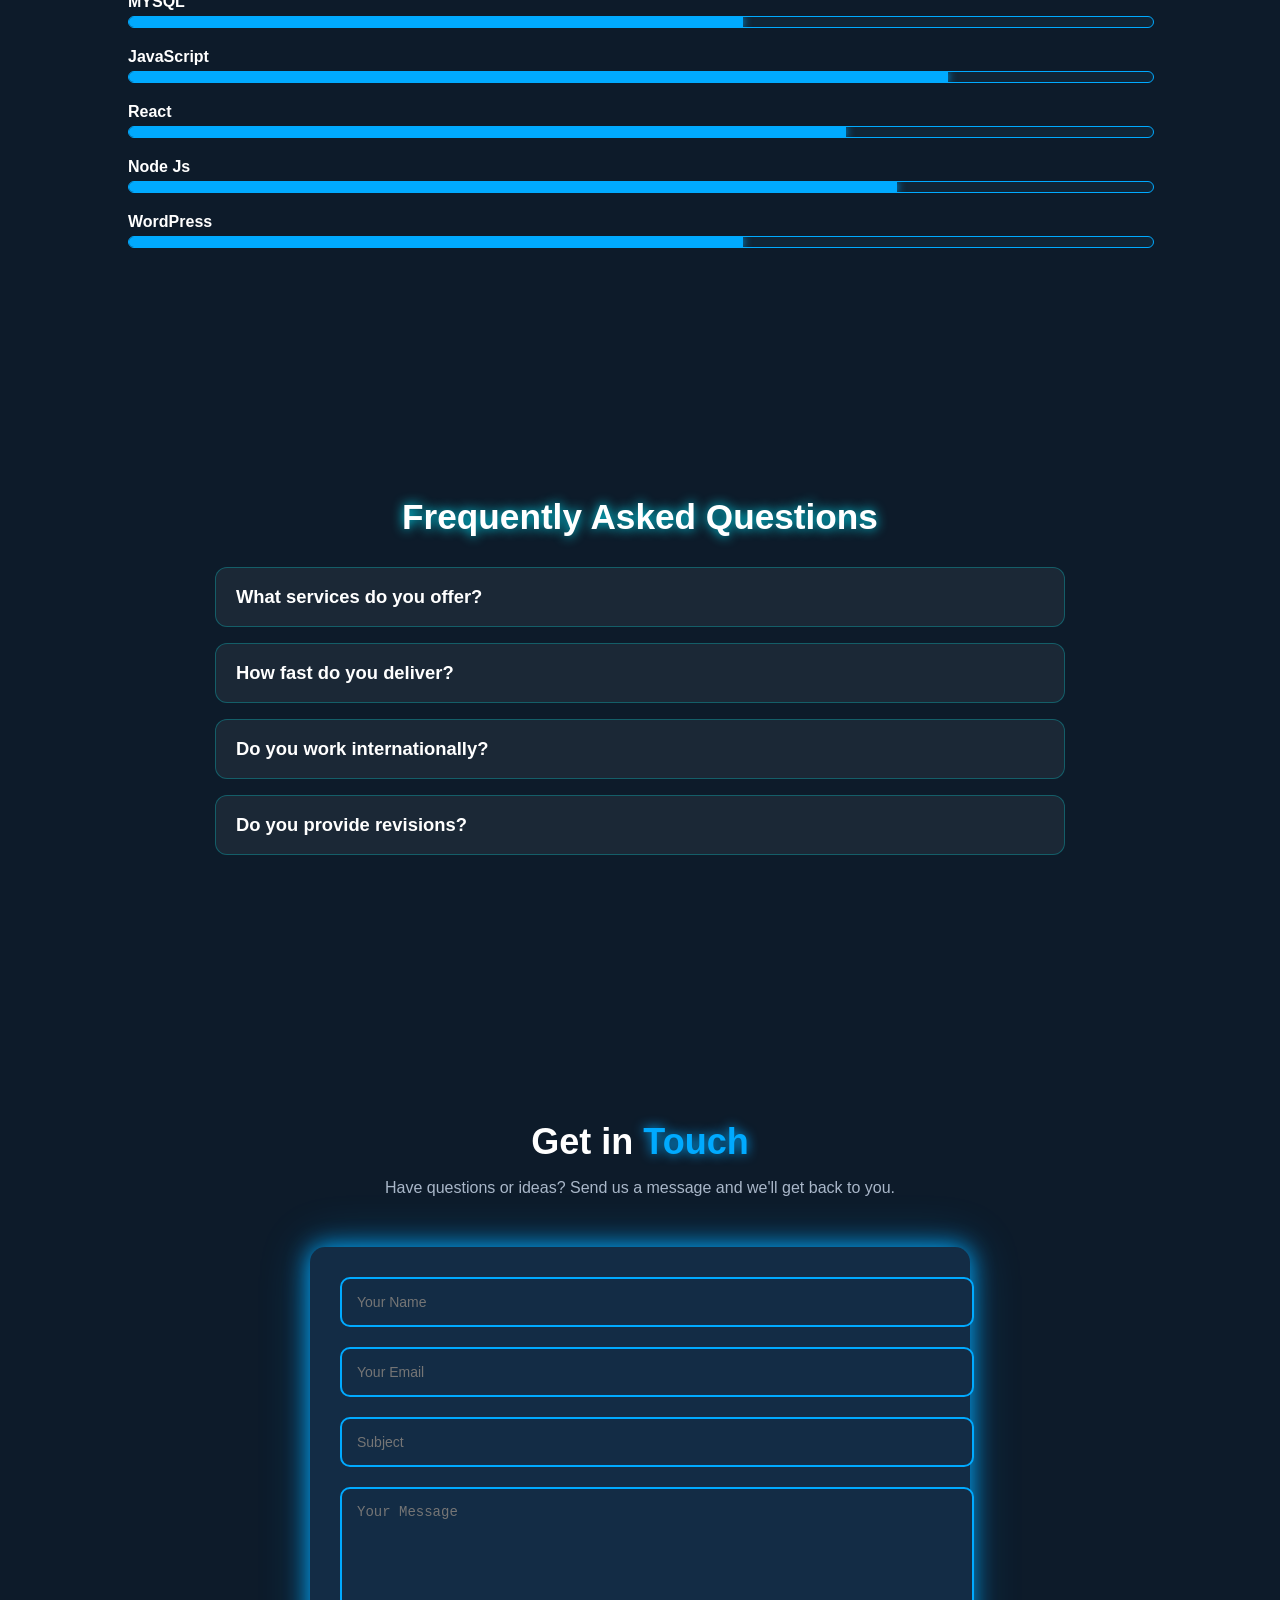
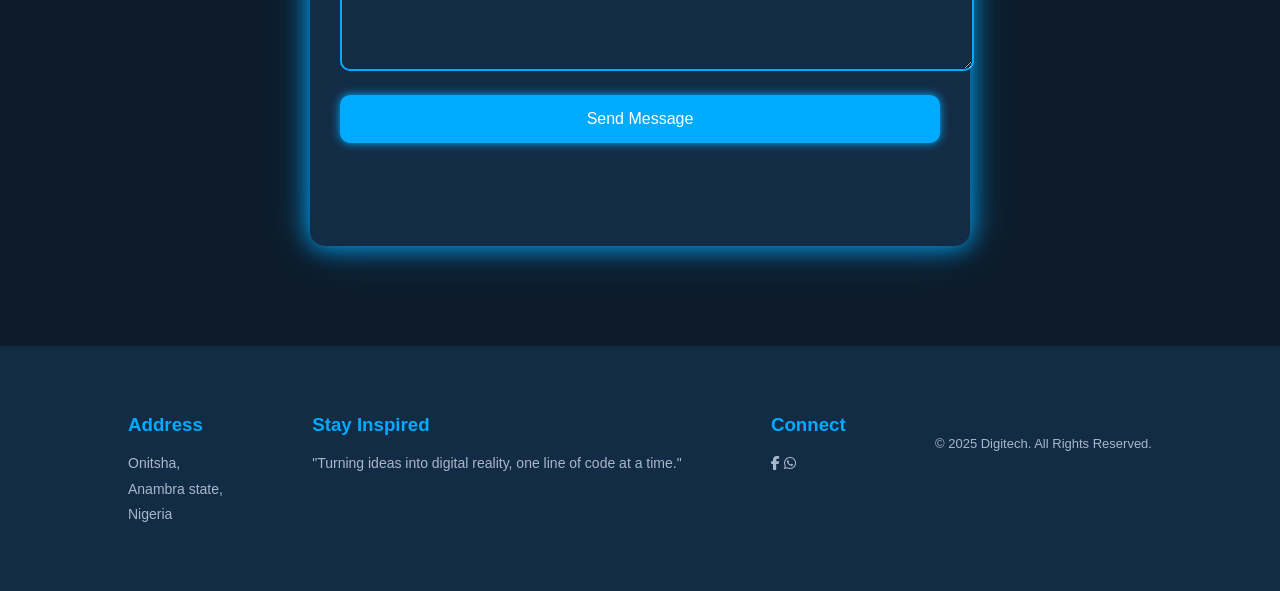
==== commit edeffc85: "Update index.html" ====
--- a/index.html
+++ b/index.html
@@ -262,7 +262,22 @@
               <a href="https://github.com/dtech3168-bit/fastclothing" target="_blank" class="btn-code">View Code</a>
               <button class="btn-project">View Project</button>
           </div>
-      </div>
+      </div>
+<div class="portfolio-card" data-project="proj5" data-url="https://carephar.netlify.app/">
+    
+    <div class="img-container">
+        <div class="spinner"></div>
+        <img class="project-thumb" alt="CarePharm Pharmacy Screenshot" loading="lazy">
+    </div>
+
+    <h3>CarePharm Pharmacy</h3>
+    <p>Responsive pharmacy web application built with React, TypeScript, HTML5, and CSS3.</p>
+
+    <div class="portfolio-buttons">
+        <a href="YOUR_GITHUB_REPO_URL" target="_blank" class="btn-code">View Code</a>
+        <button class="btn-project">View Project</button>
+    </div>
+</div>
 
        <div class="portfolio-card" data-project="proj6" data-url="https://smartech.com.ng/">
         
@@ -428,7 +443,13 @@
   <div class="tech-card">
     <img src="icons8-javascript-logo-64.png" alt="JavaScript">
     <p>JavaScript</p>
-  </div>
+  </div>
+
+<div class="tech-card">
+    <img src="icons8-react-logo-64.png" alt="React">
+    <p>React</p>
+  </div>
+
   <div class="tech-card">
     <img src="icons8-php-64.png" alt="Php">
     <p>PHP</p>
@@ -469,6 +490,11 @@
   <div class="skill">
     <span>JavaScript</span>
     <div class="bar"><div class="progress" data-width="80%"></div></div>
+  </div>
+
+<div class="skill">
+    <span>React</span>
+    <div class="bar"><div class="progress" data-width="70%"></div></div>
   </div>
 
    <div class="skill">
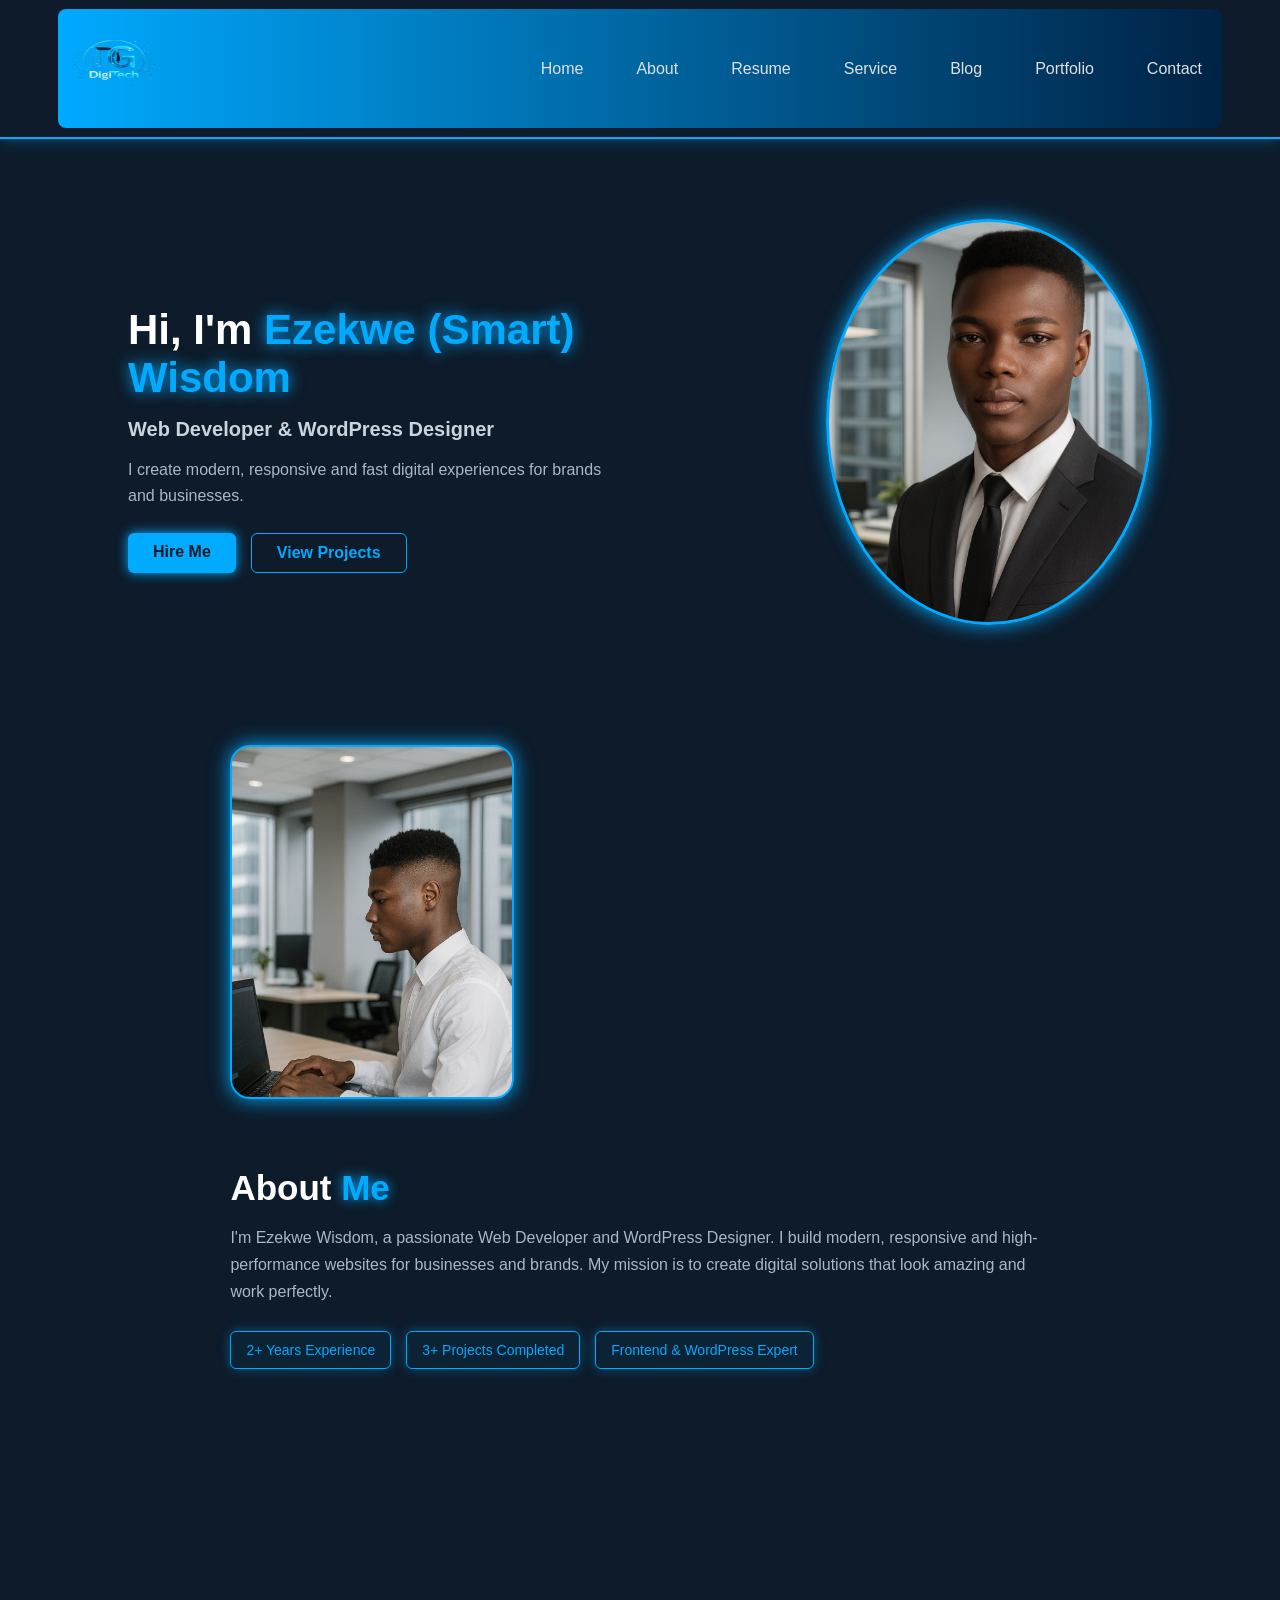
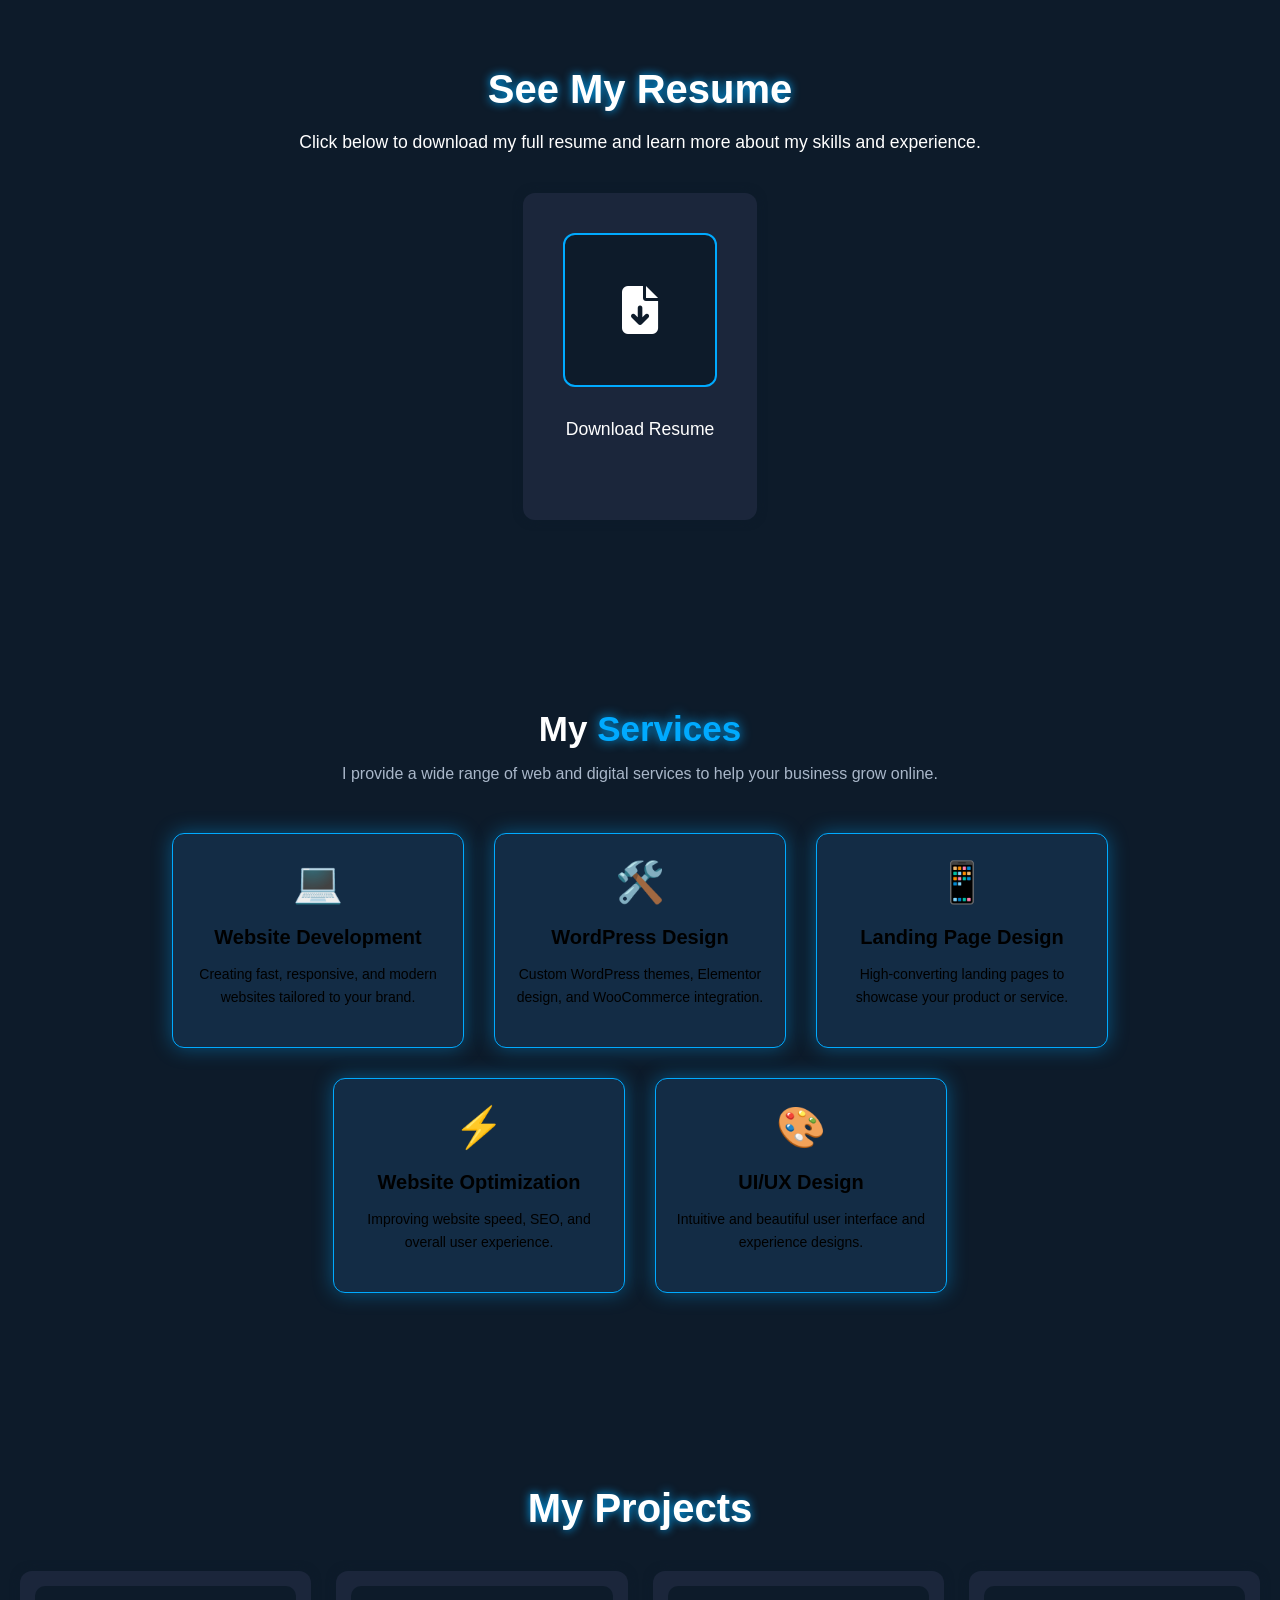
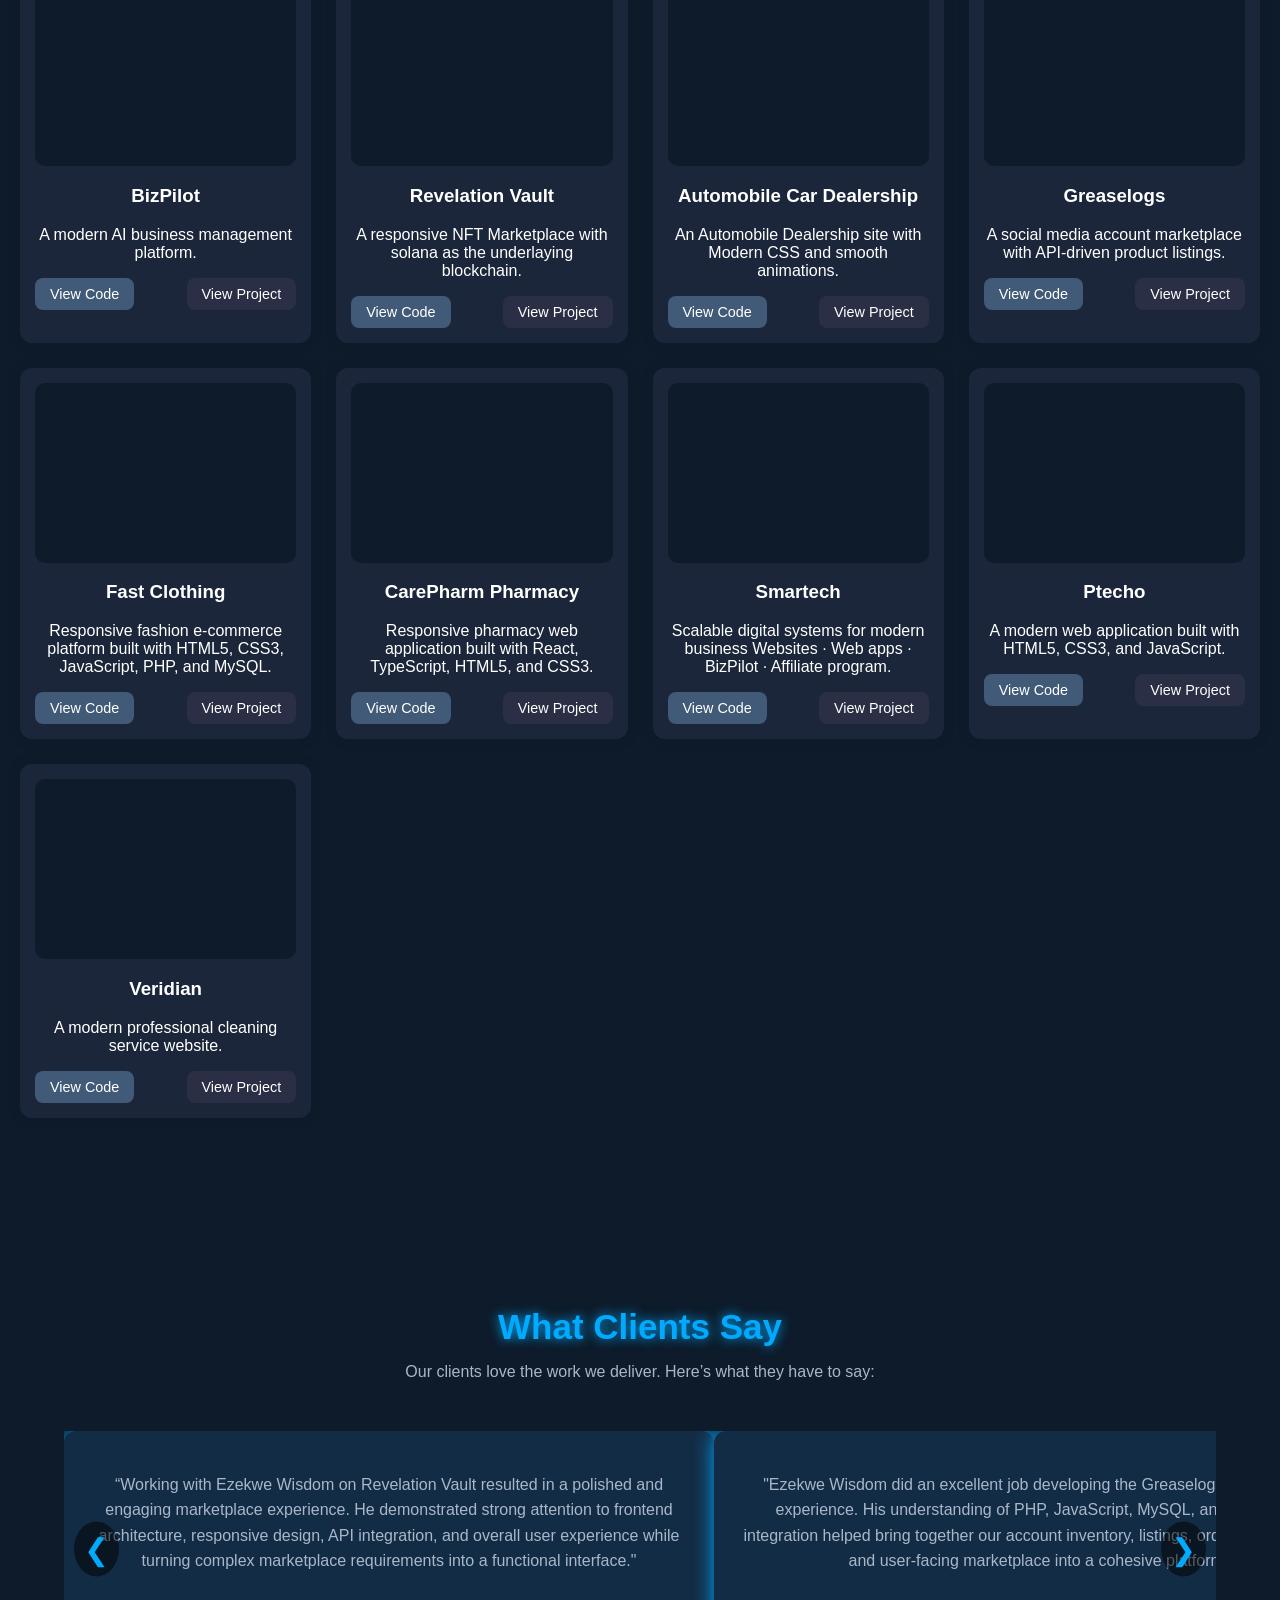
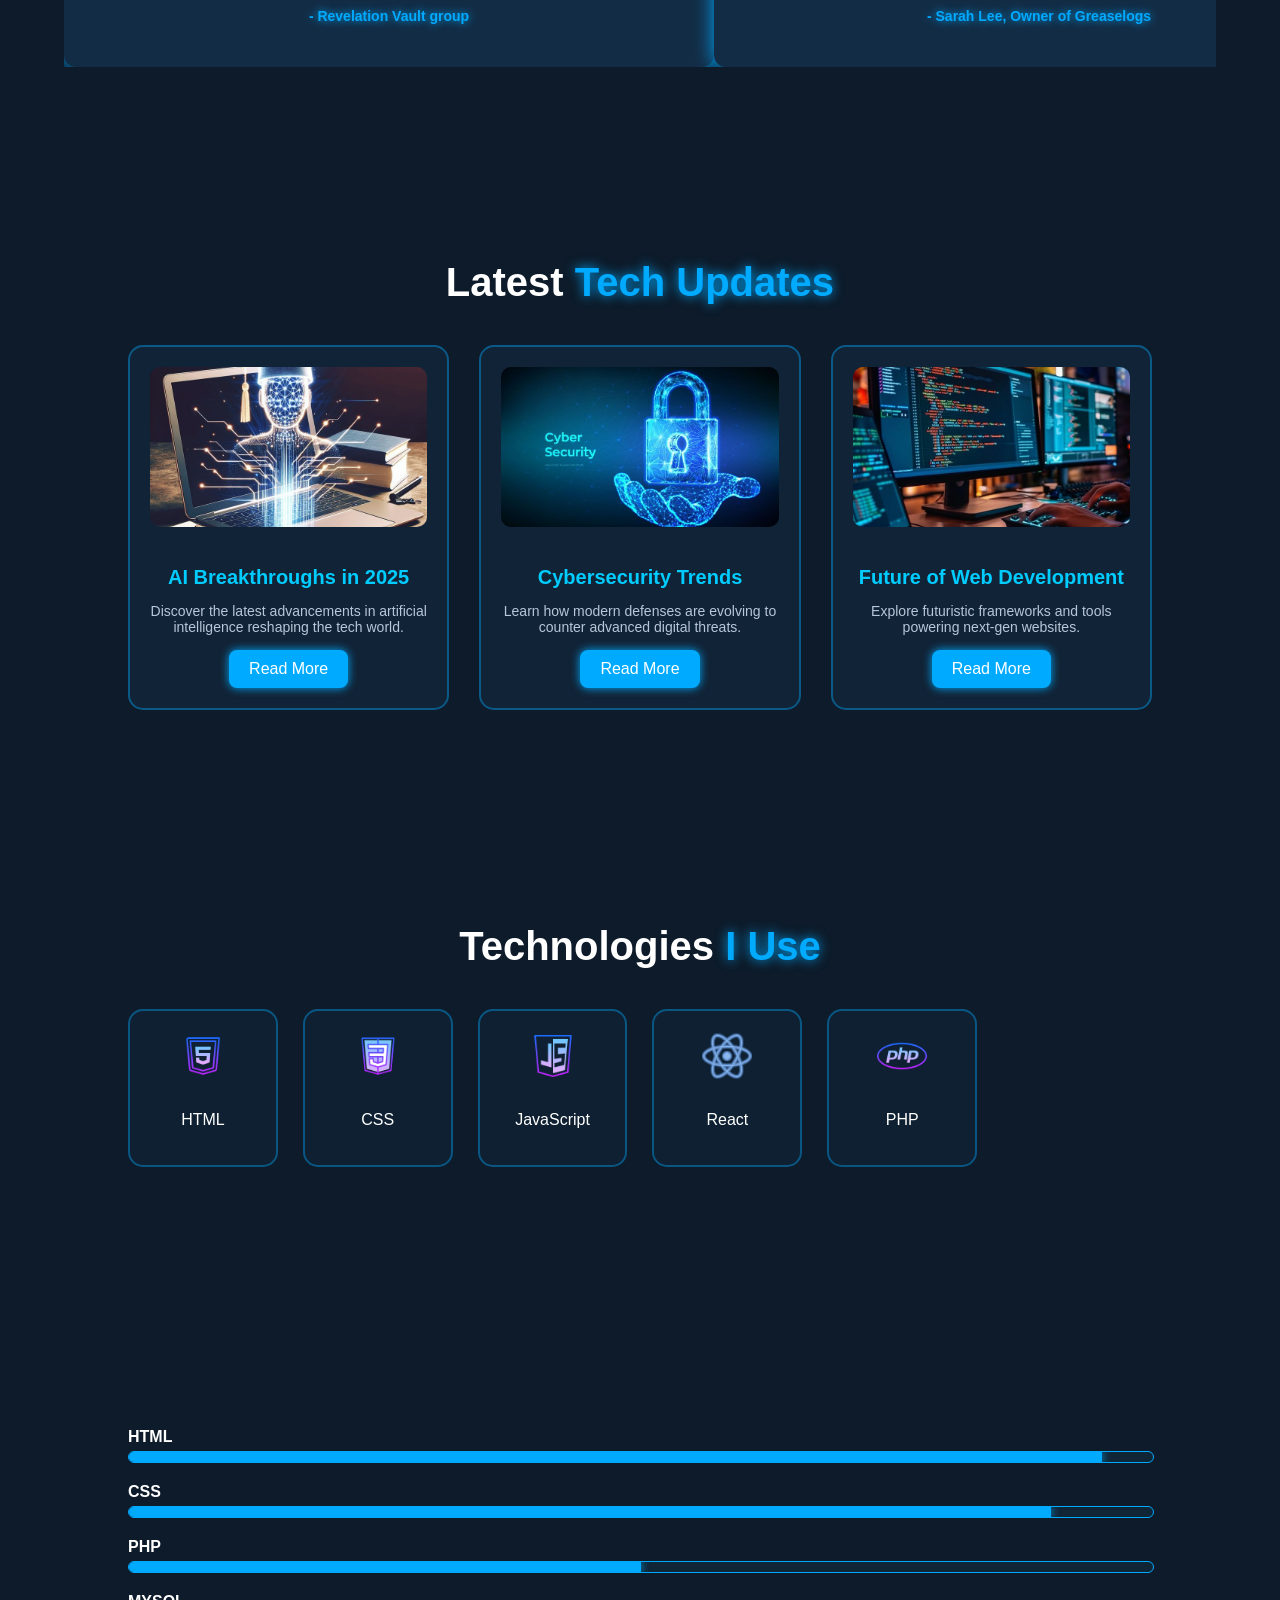
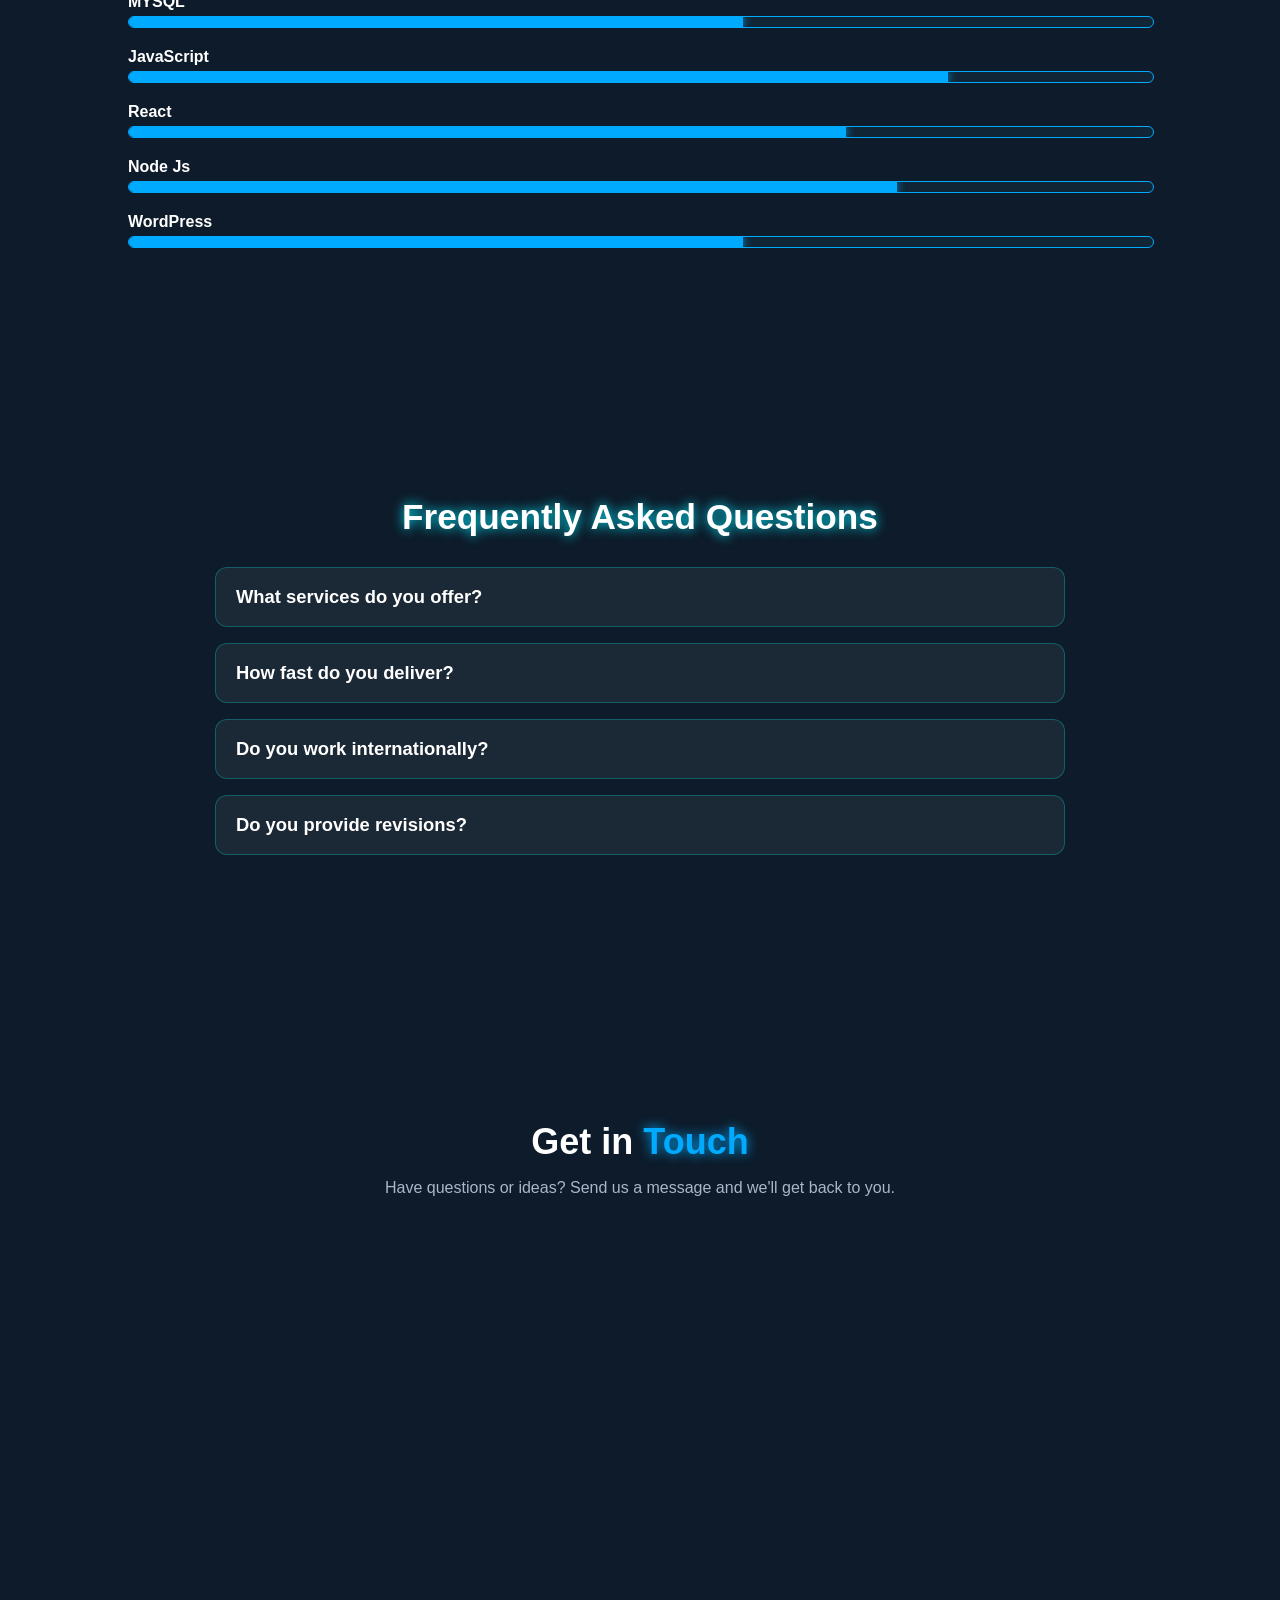
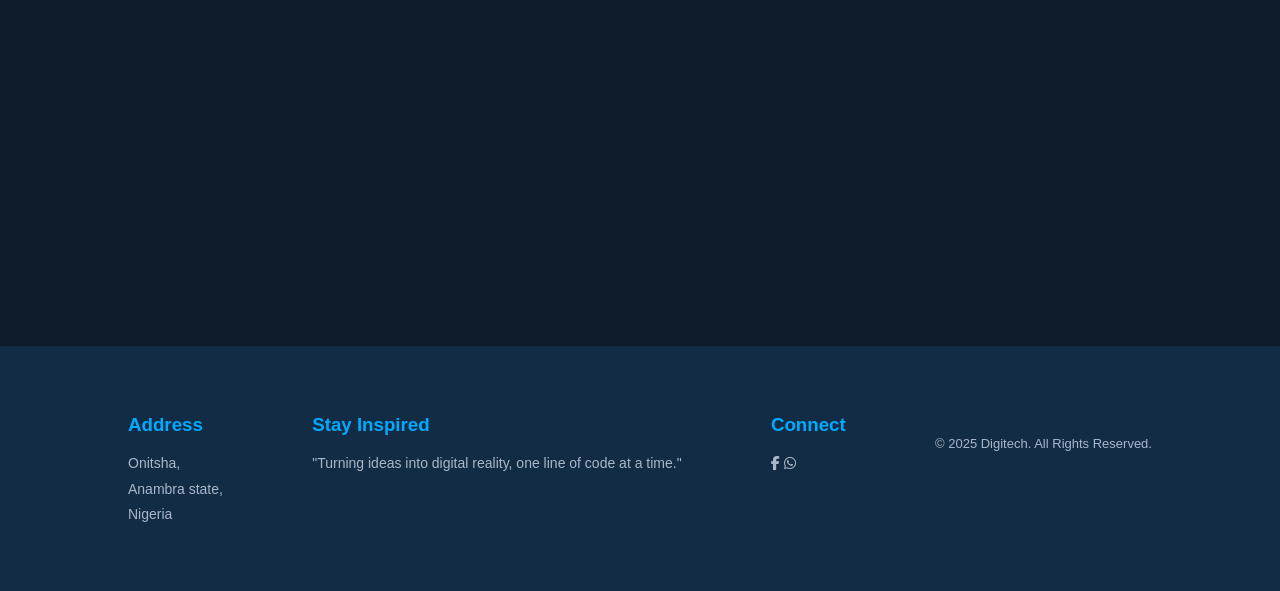
==== commit 16e324f2: "Update index.html" ====
--- a/index.html
+++ b/index.html
@@ -274,7 +274,7 @@
     <p>Responsive pharmacy web application built with React, TypeScript, HTML5, and CSS3.</p>
 
     <div class="portfolio-buttons">
-        <a href="YOUR_GITHUB_REPO_URL" target="_blank" class="btn-code">View Code</a>
+        <a href="https://github.com/dtech3168-bit/carepharm" target="_blank" class="btn-code">View Code</a>
         <button class="btn-project">View Project</button>
     </div>
 </div>
@@ -446,7 +446,7 @@
   </div>
 
 <div class="tech-card">
-    <img src="icons8-react-logo-64.png" alt="React">
+    <img src="icons8-react-40.png" alt="React">
     <p>React</p>
   </div>
 
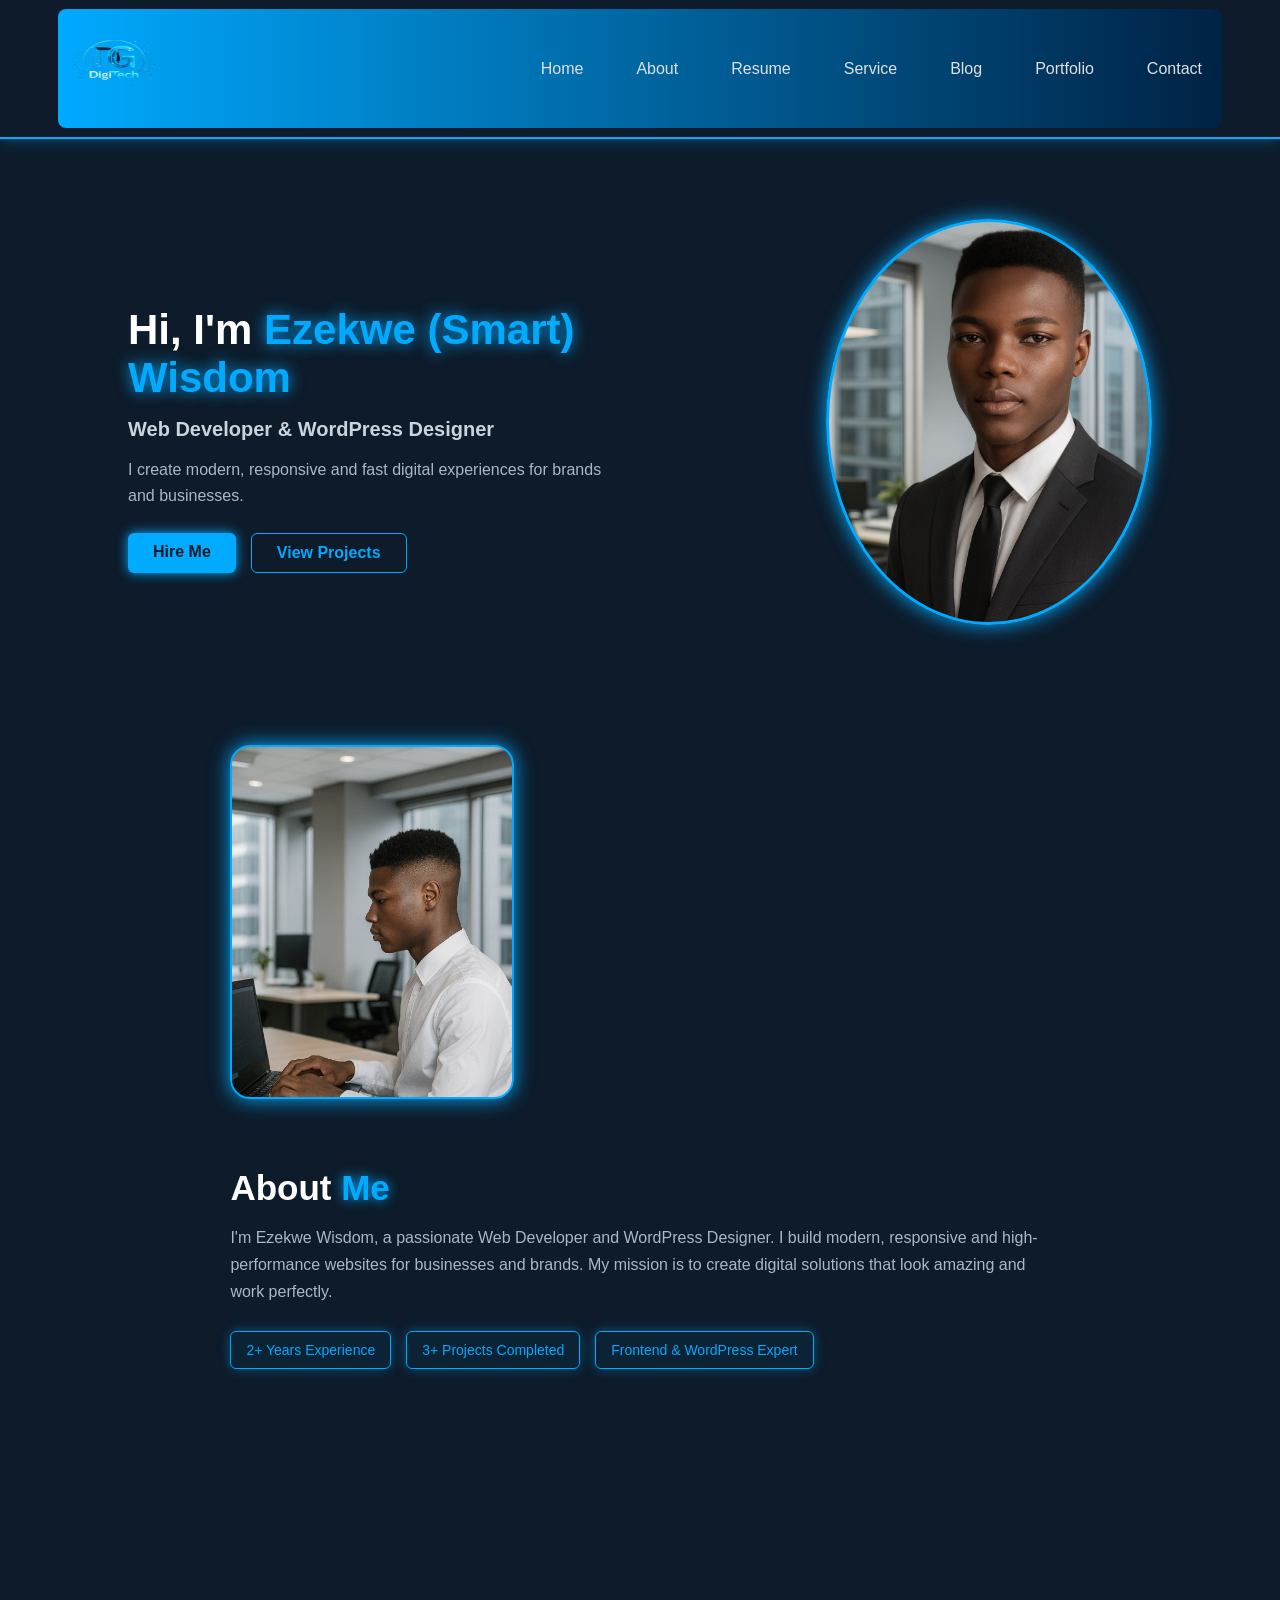
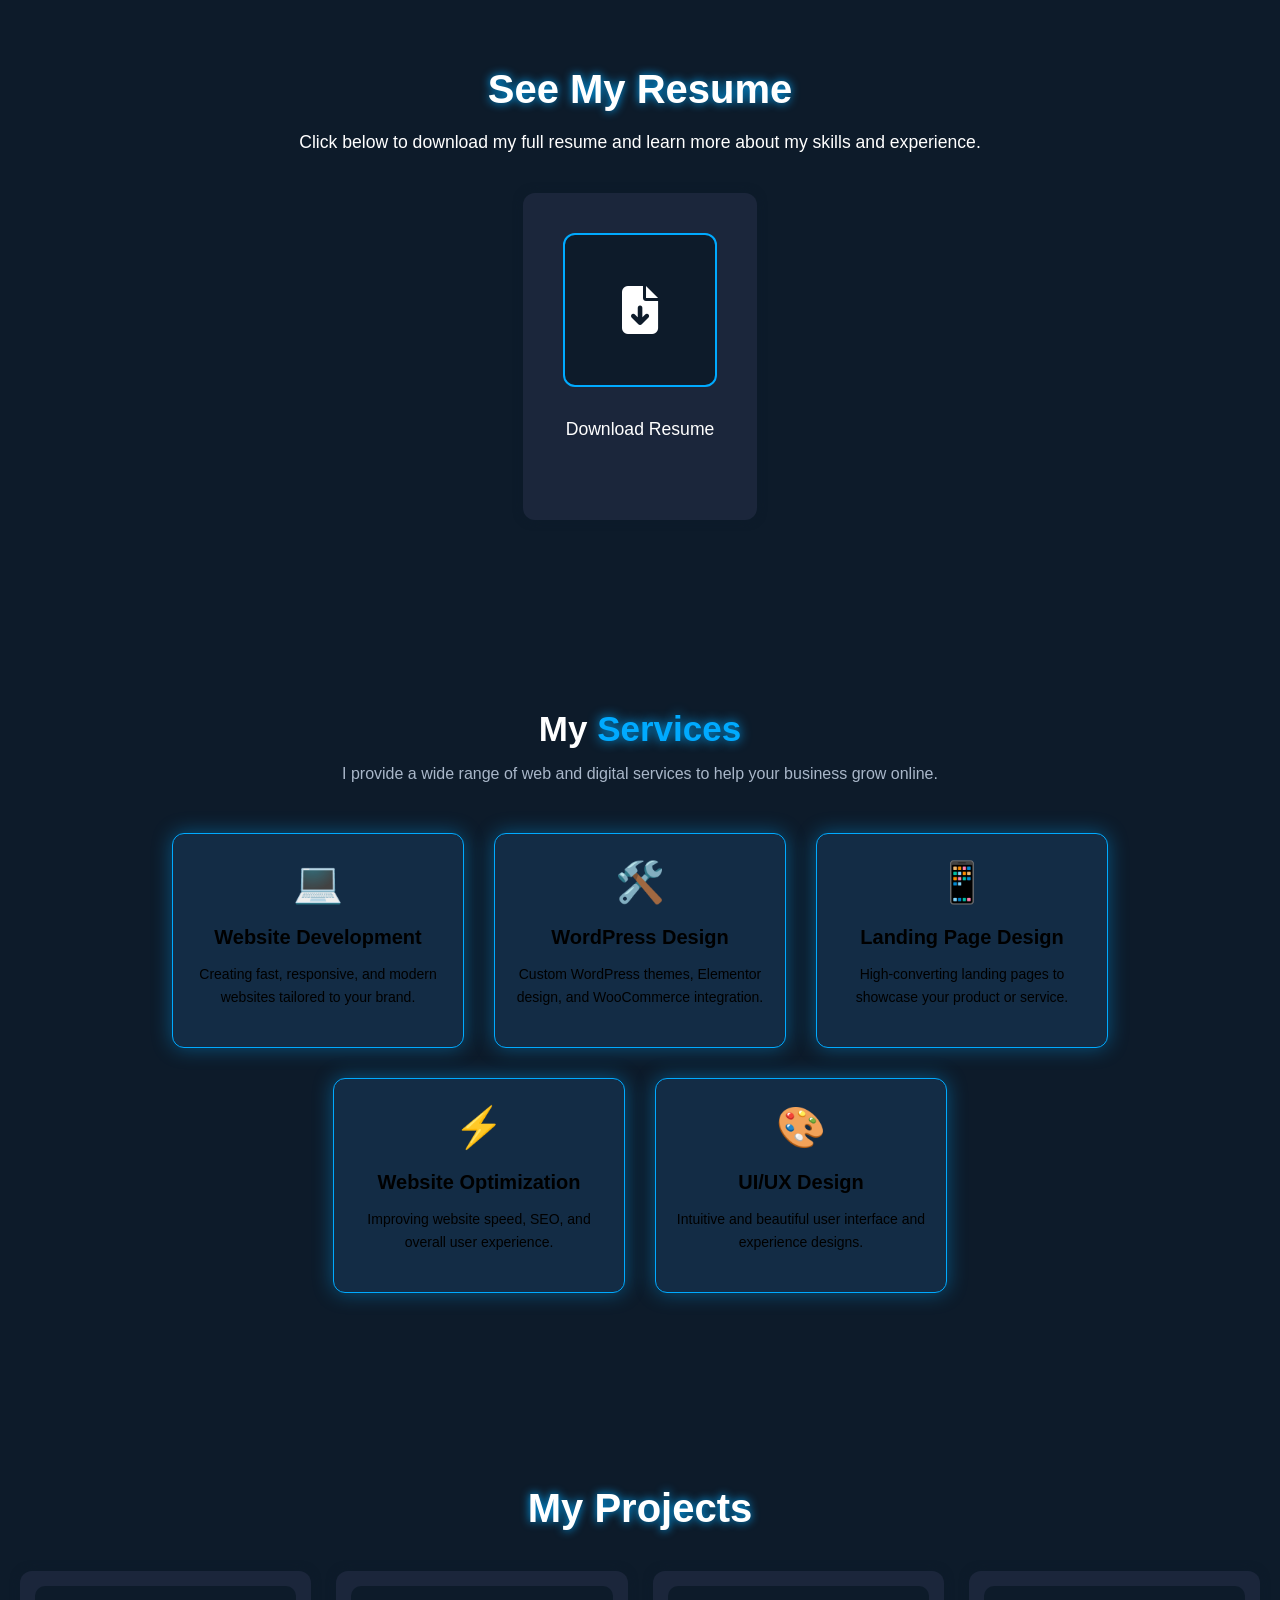
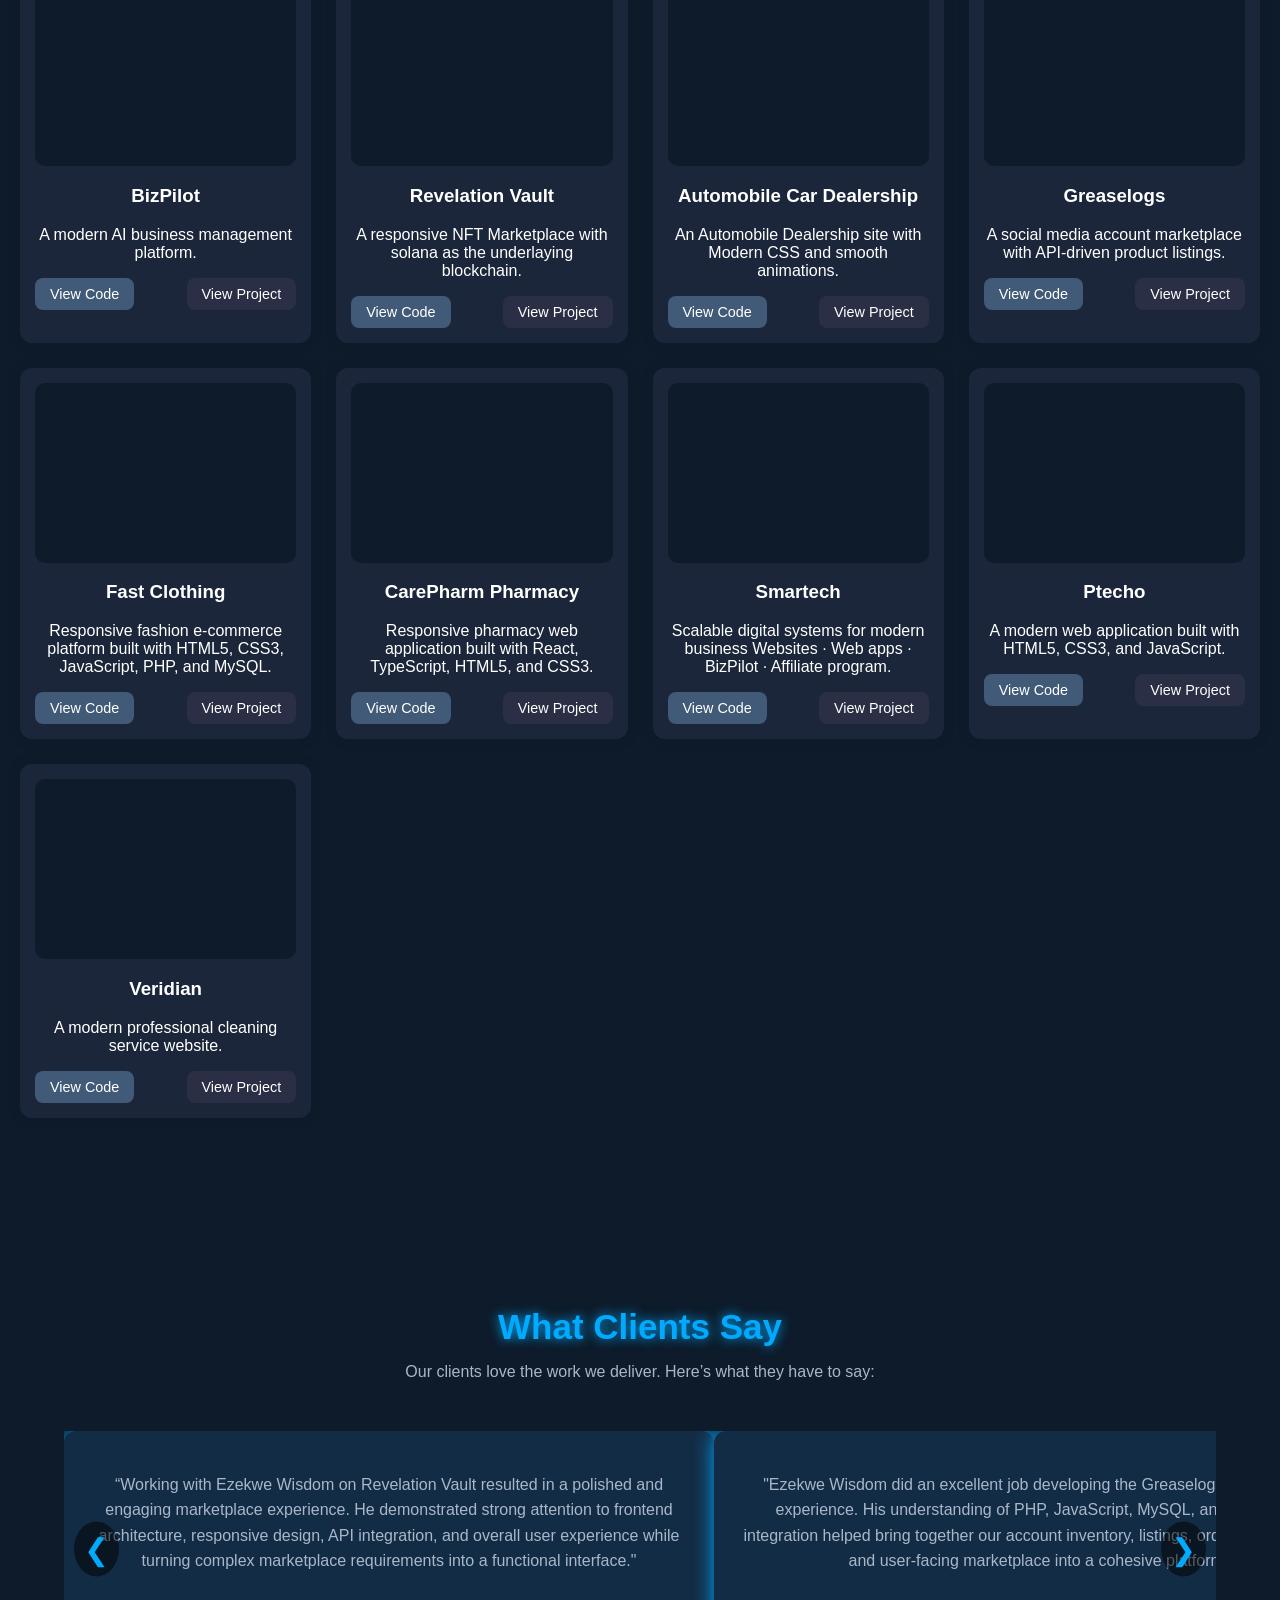
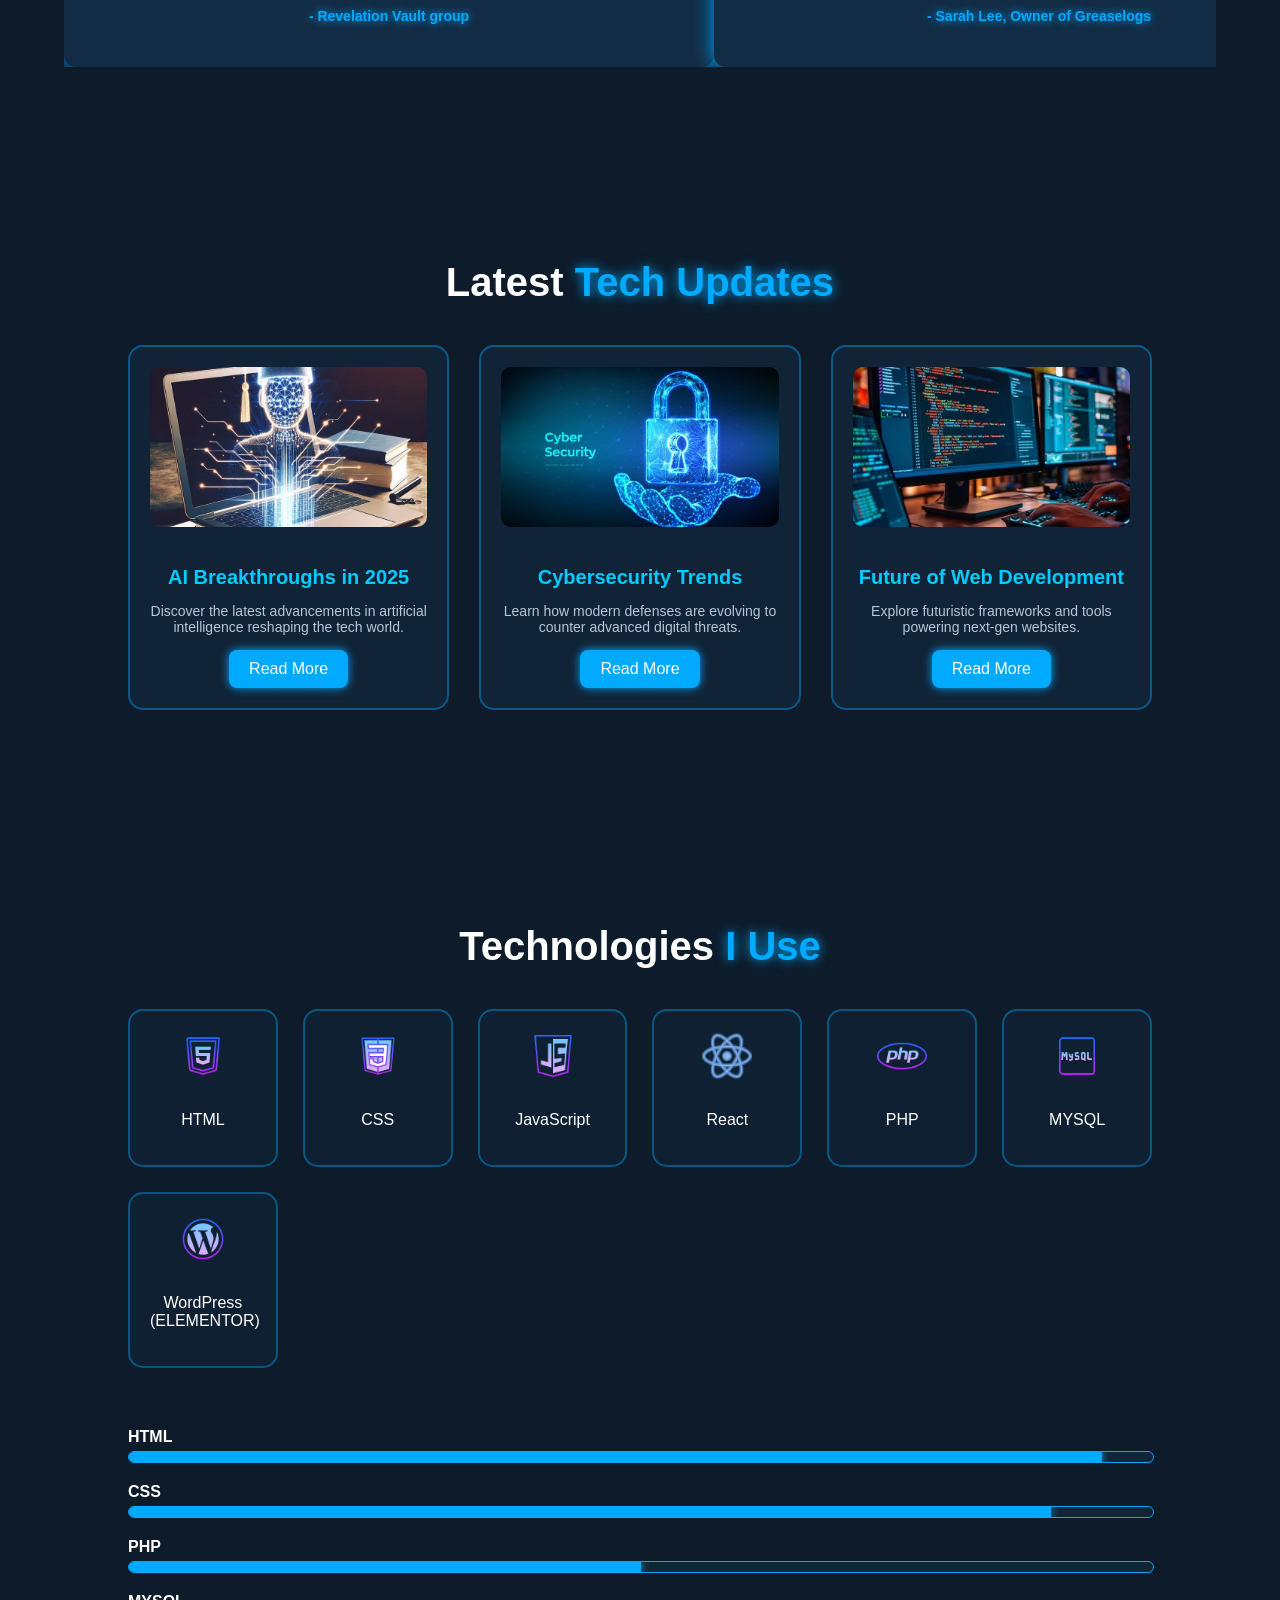
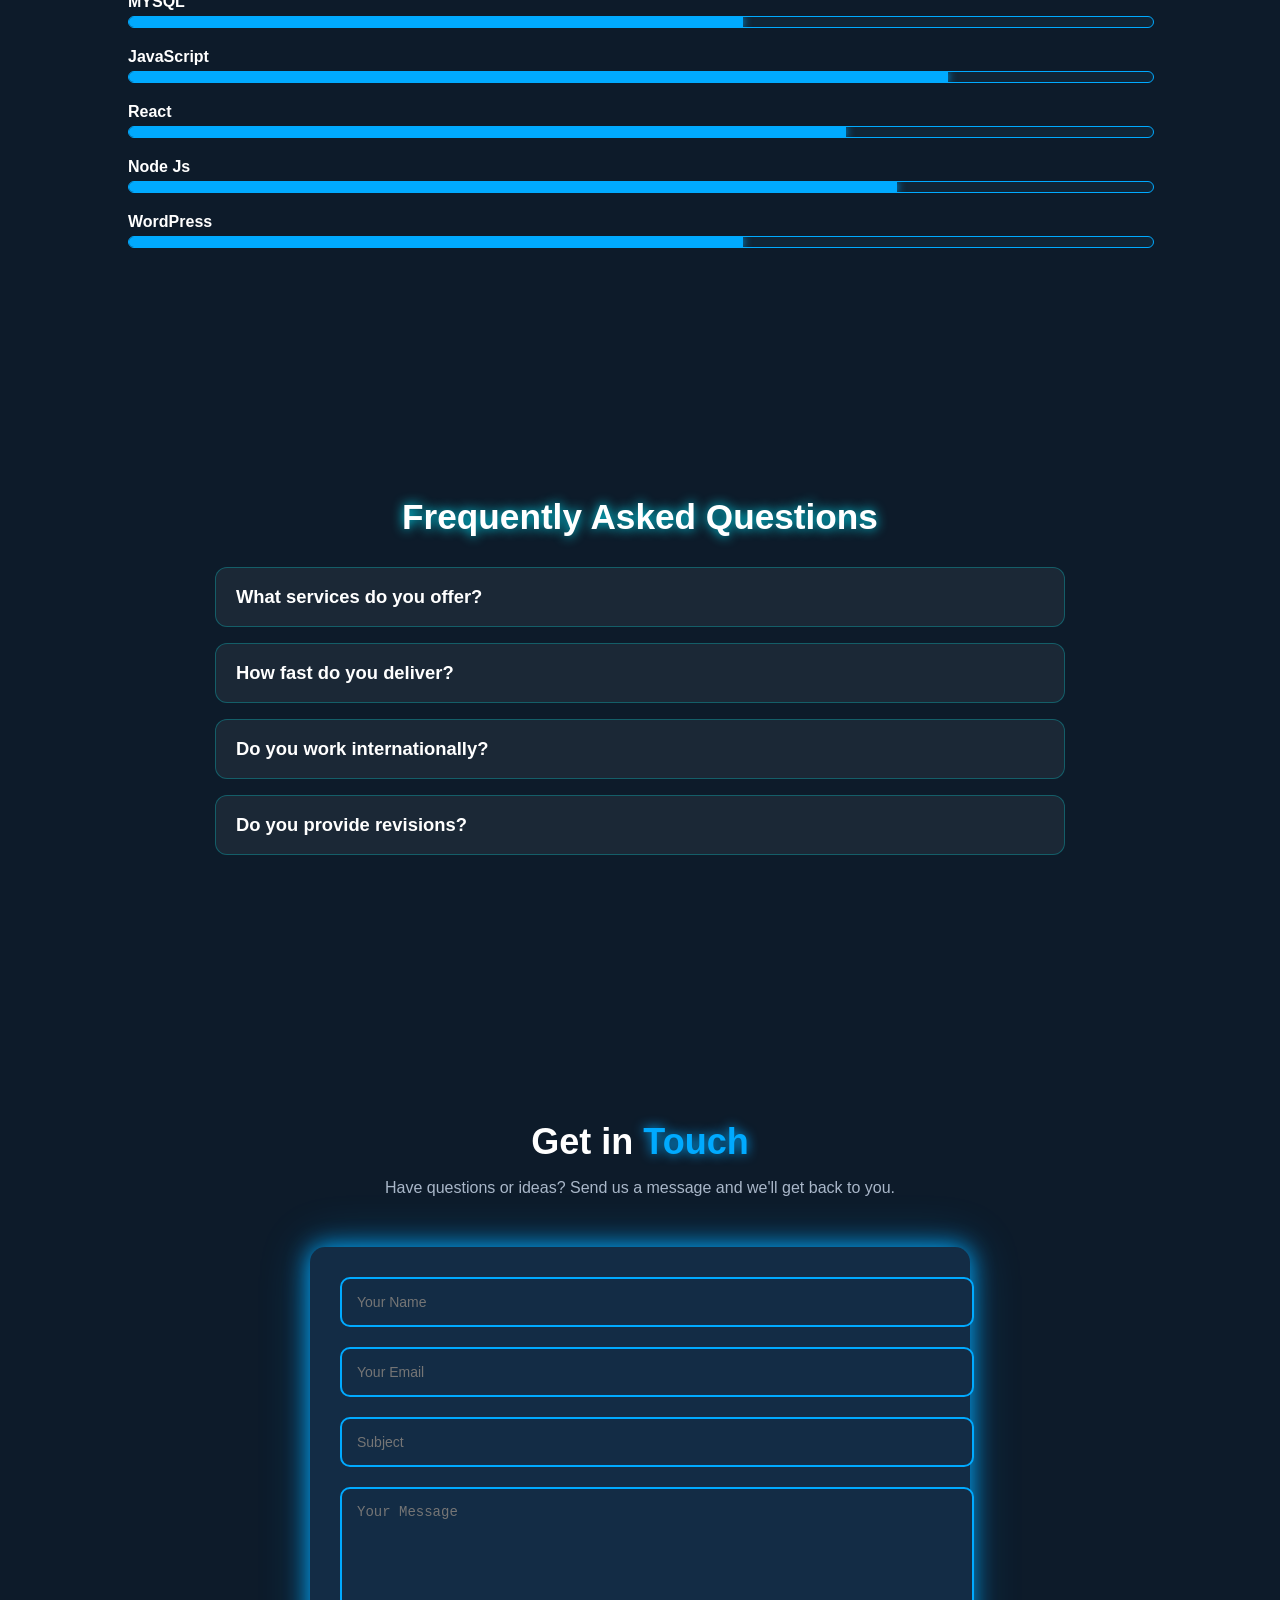
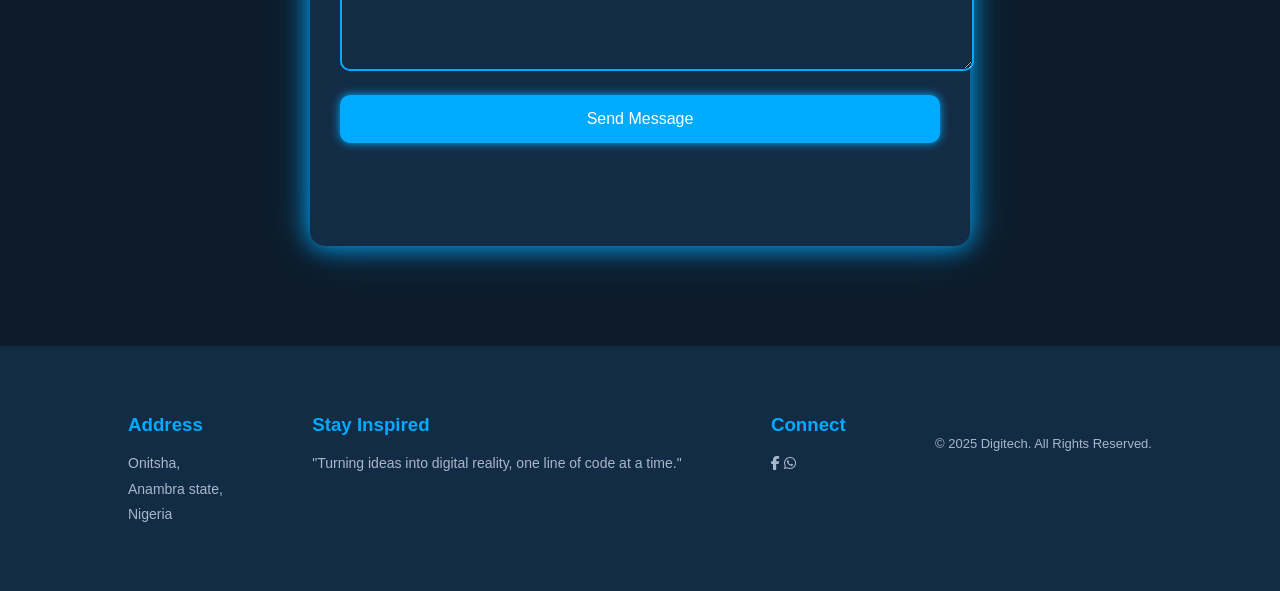
==== commit e96200dd: "Update index.html" ====
--- a/index.html
+++ b/index.html
@@ -263,7 +263,7 @@
               <button class="btn-project">View Project</button>
           </div>
       </div>
-<div class="portfolio-card" data-project="proj5" data-url="https://carephar.netlify.app/">
+<div class="portfolio-card" data-project="proj9" data-url="https://carephar.netlify.app/">
     
     <div class="img-container">
         <div class="spinner"></div>
